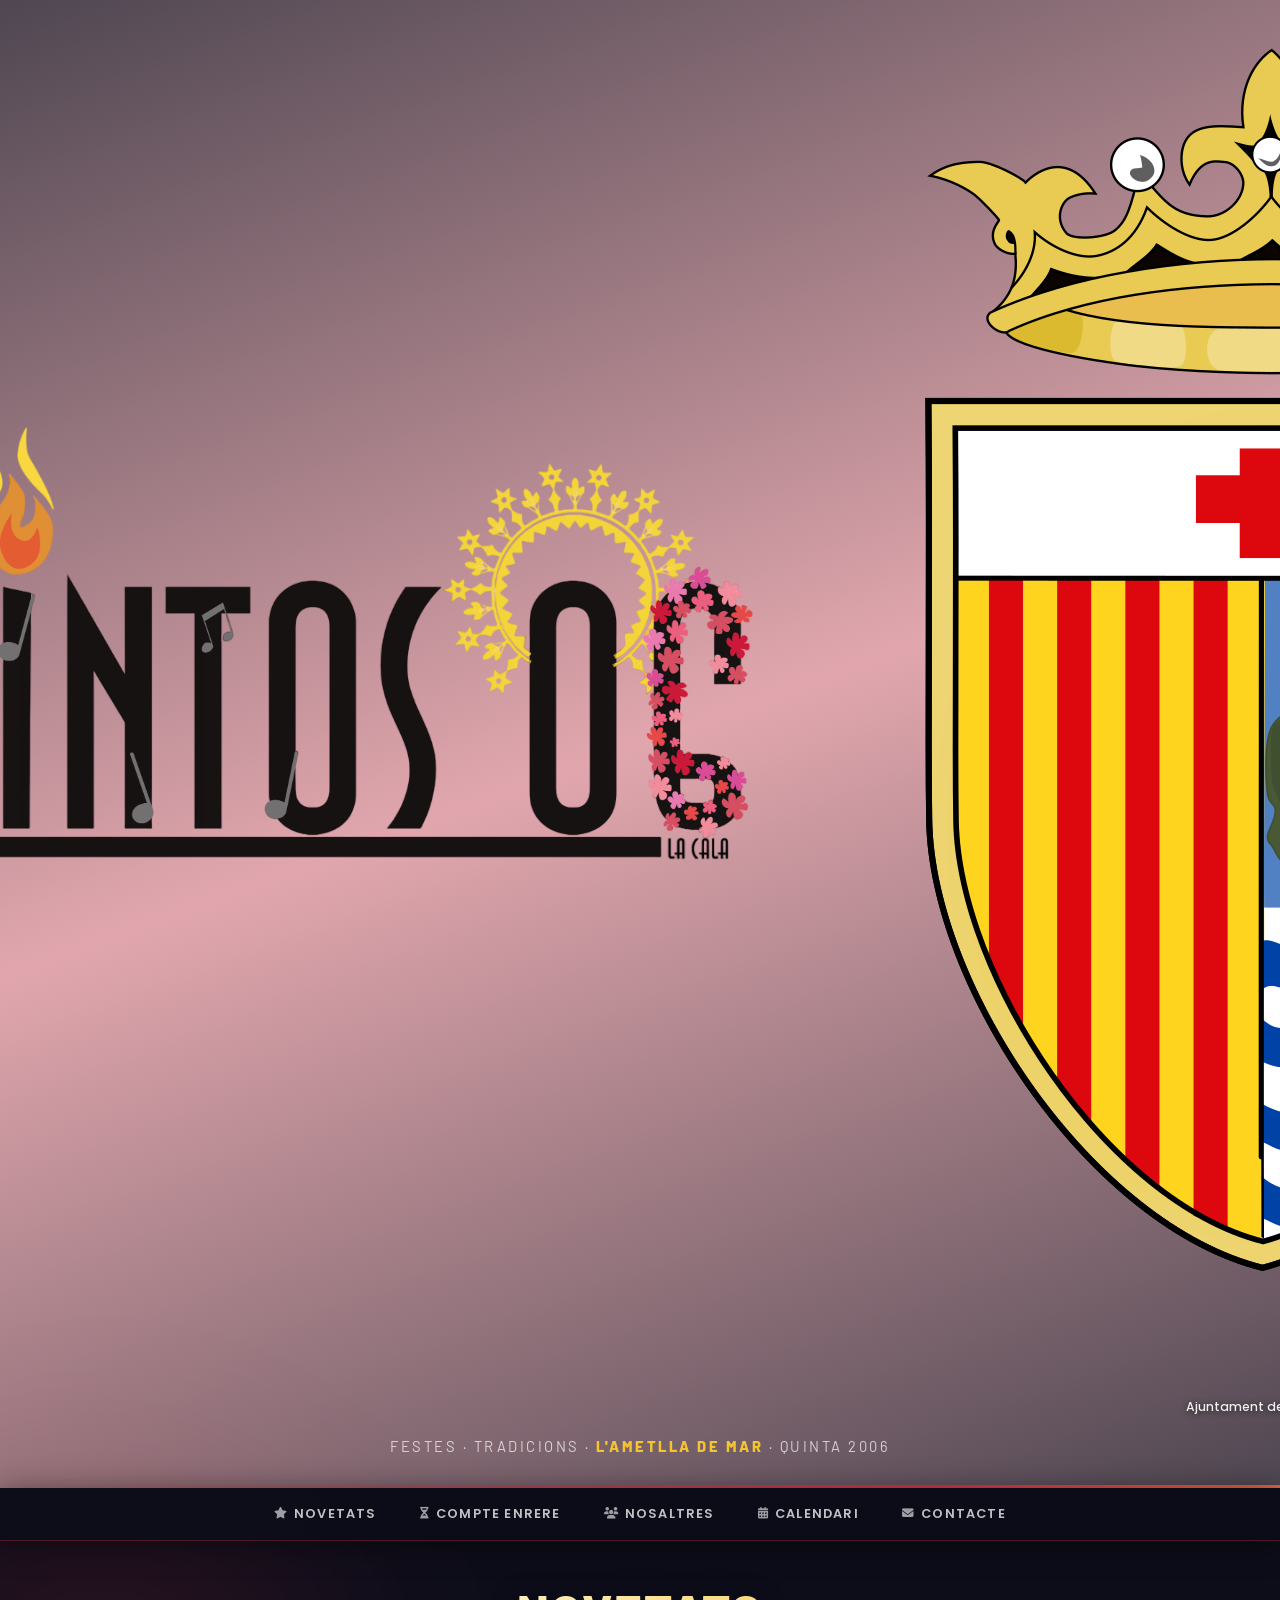
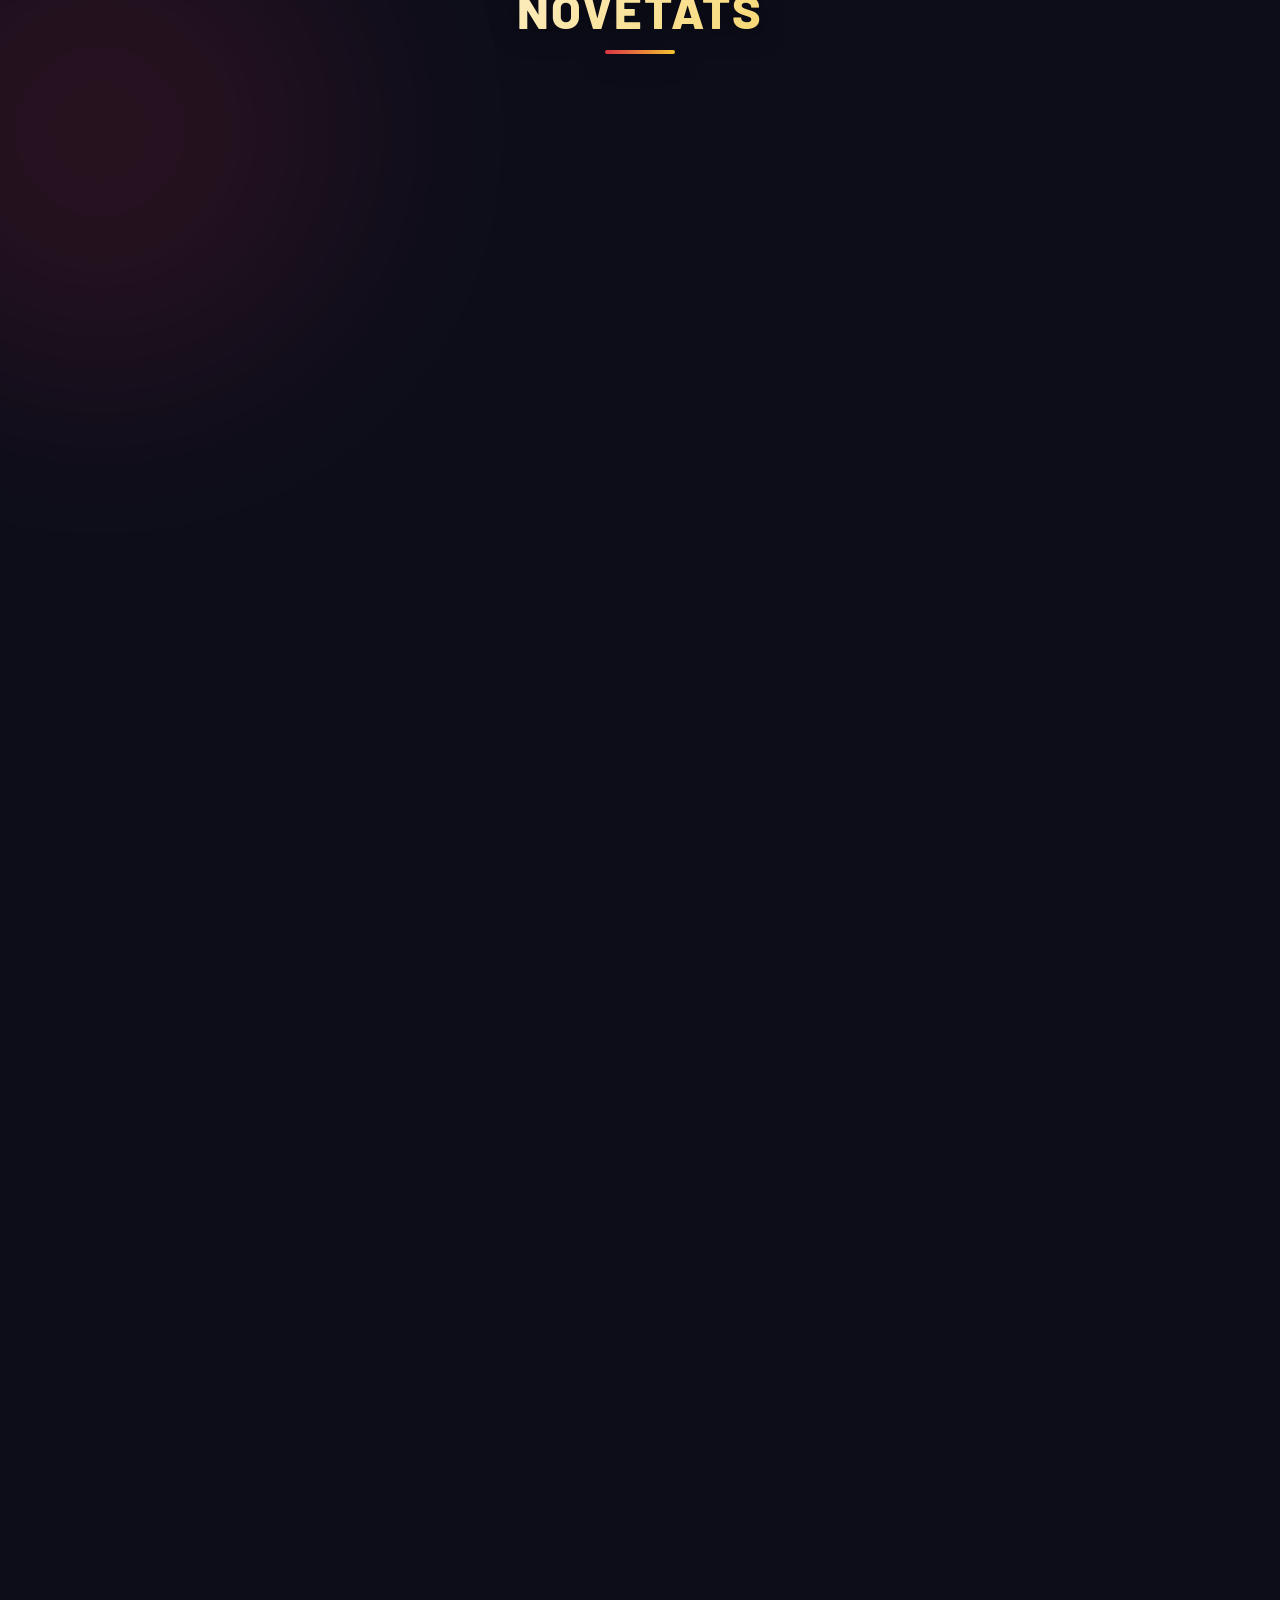
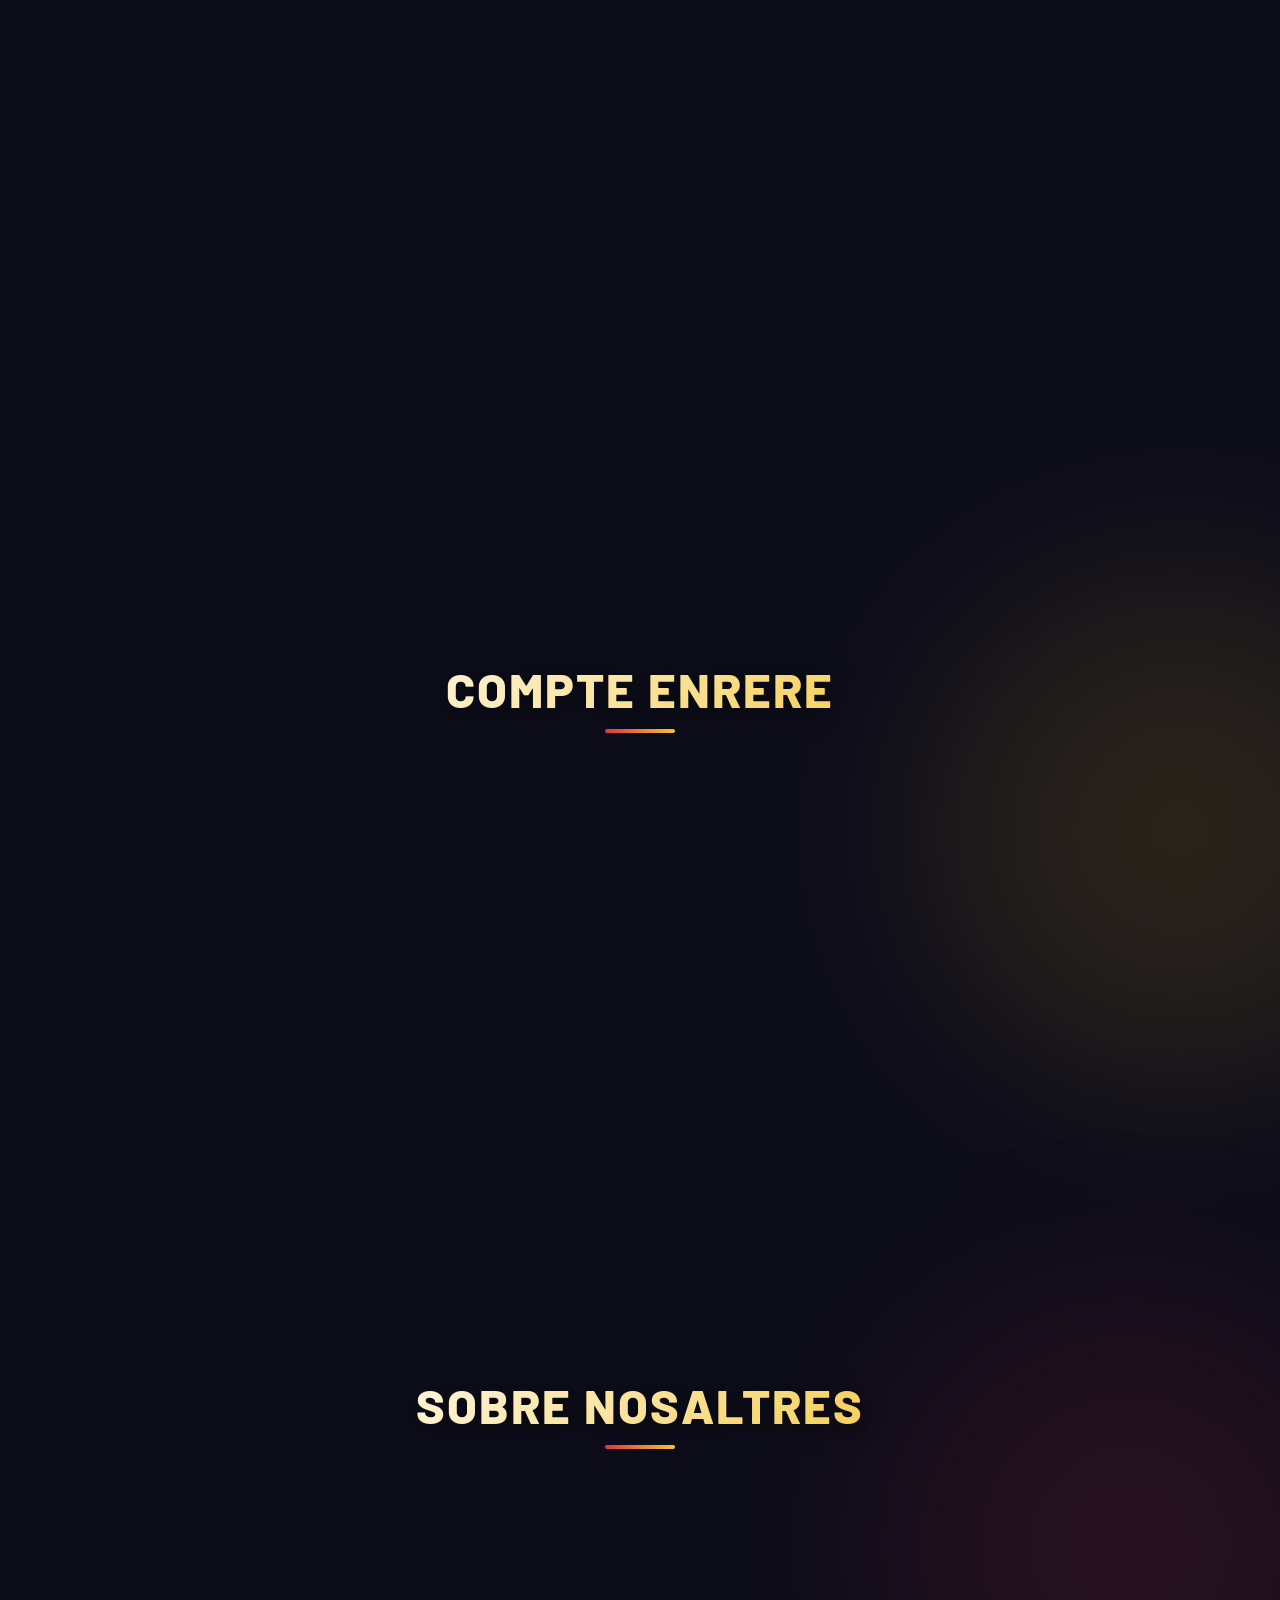
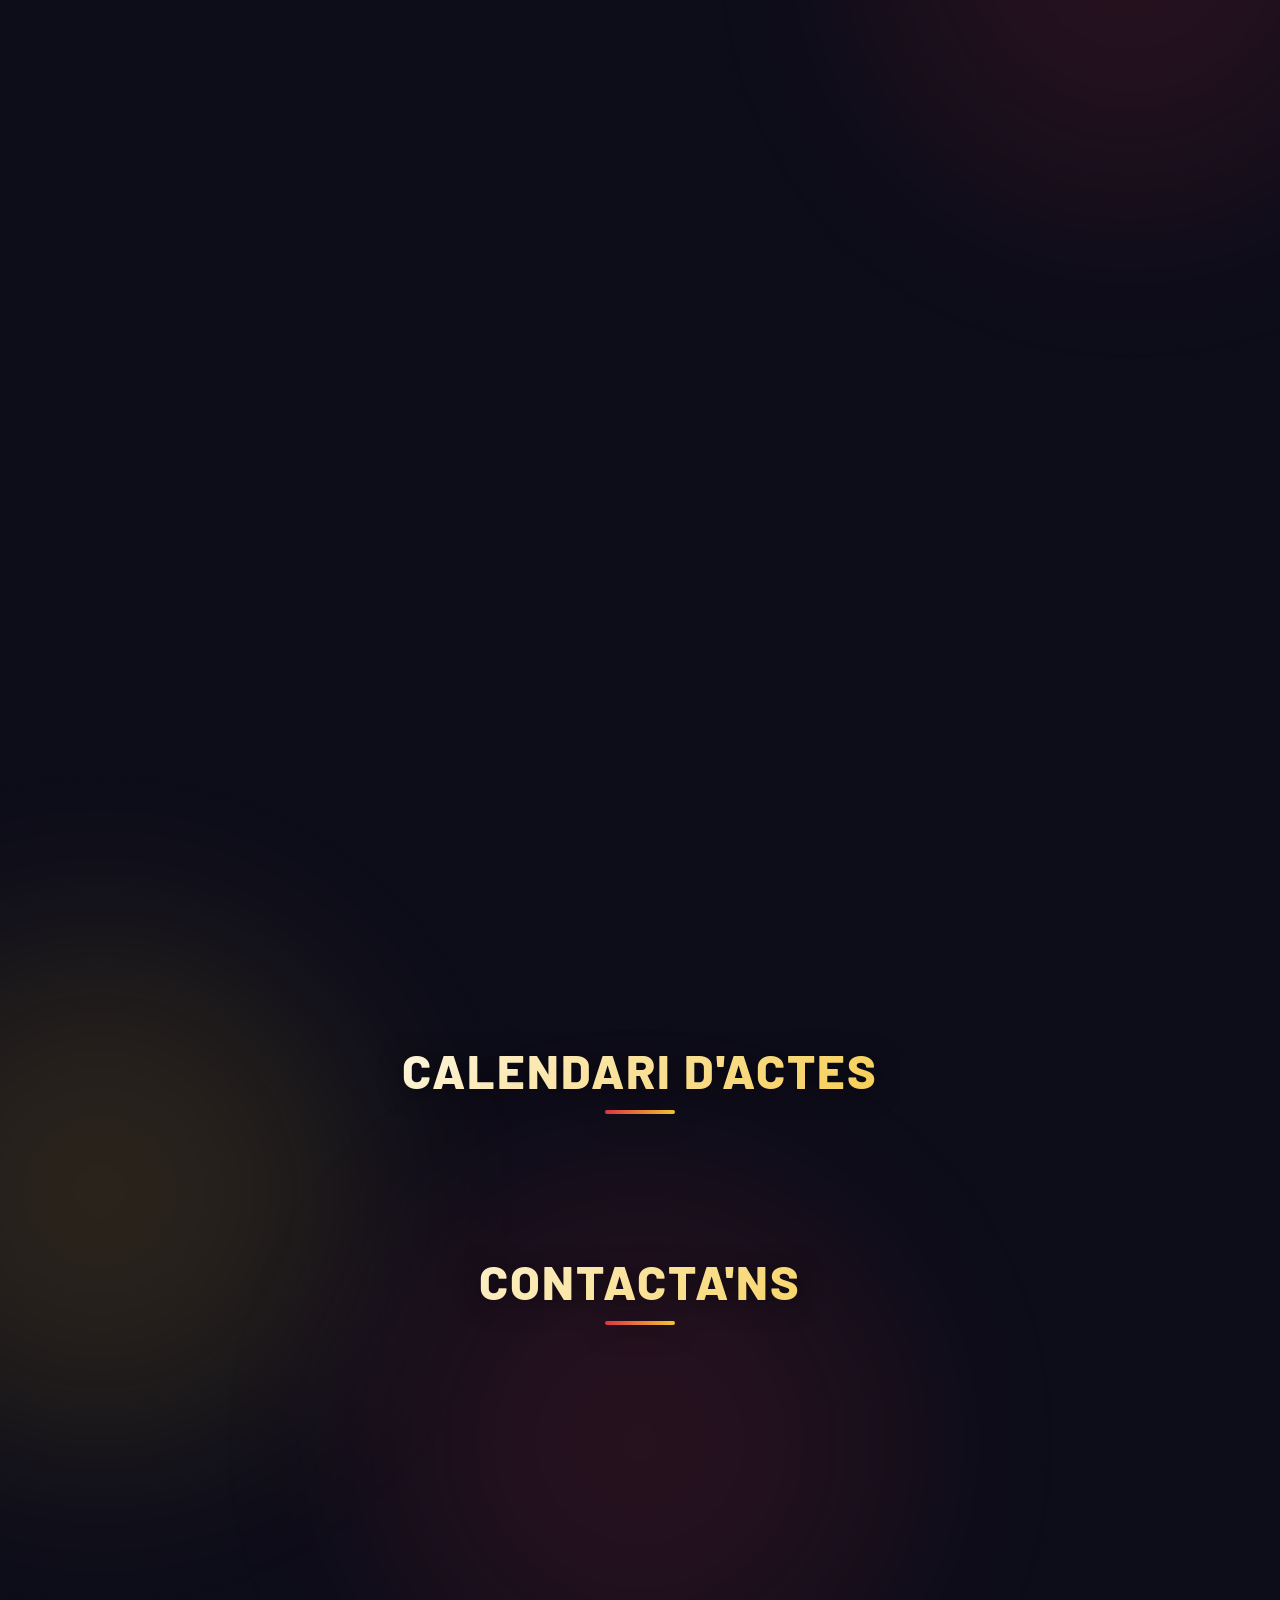
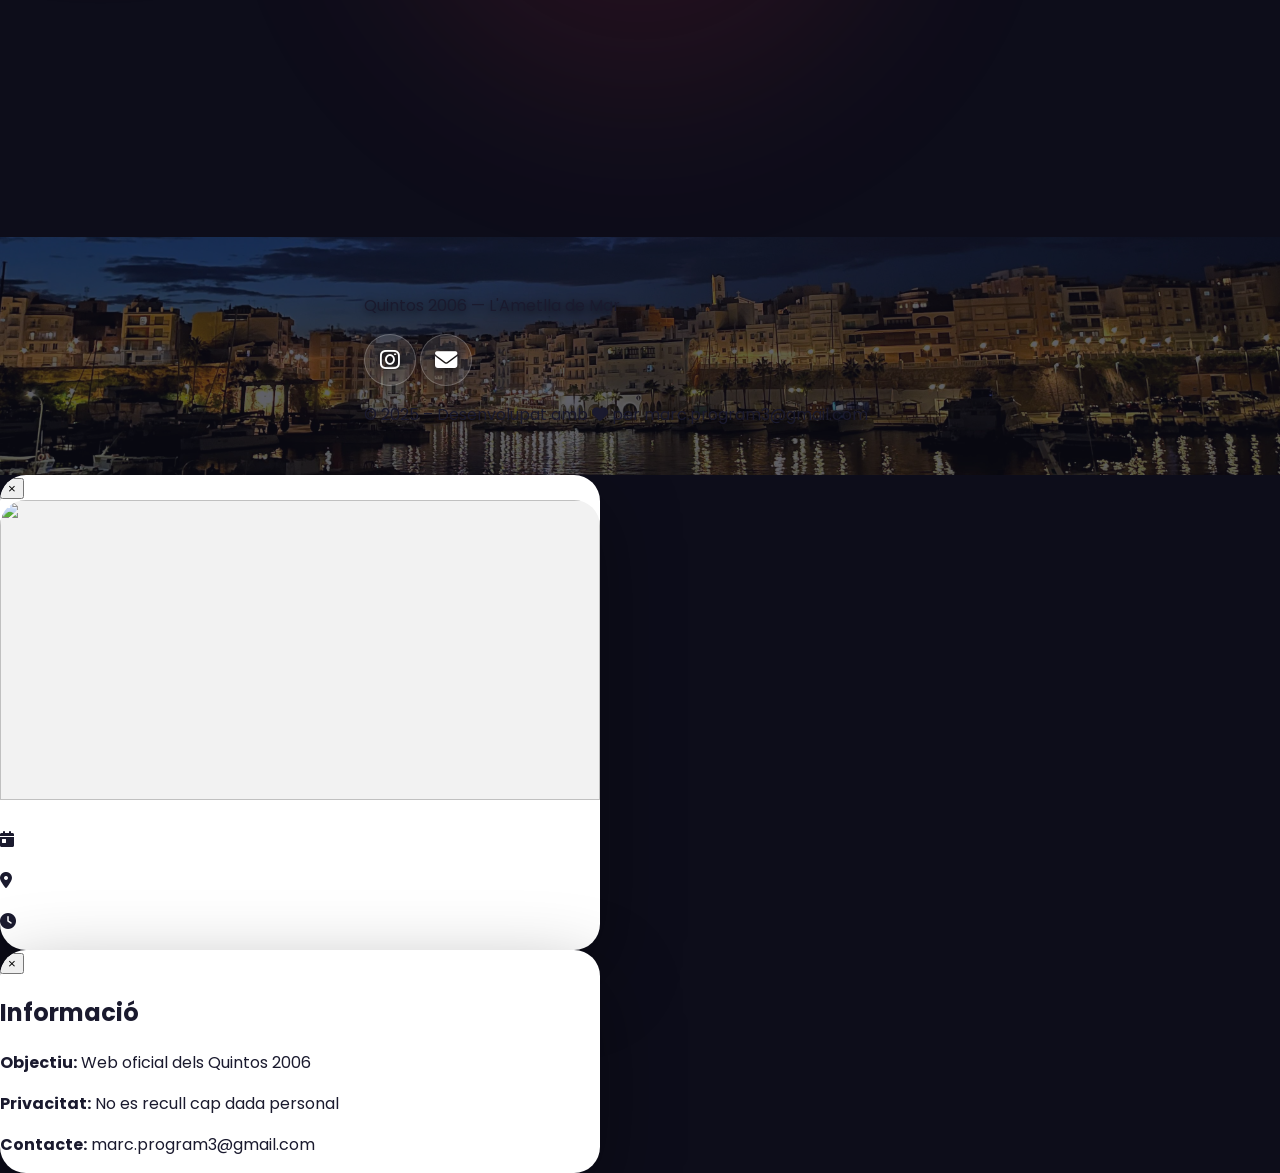
==== index.html @ 5c63d96d "Add files via upload" ====
<!DOCTYPE html>
<html lang="ca">
<head>
  <meta charset="UTF-8">
  <meta name="viewport" content="width=device-width, initial-scale=1.0">
  <title>Quintos 2006 - L'Ametlla de Mar</title>
  <link rel="manifest" href="manifest.json">

  <script src="https://cdn.tailwindcss.com"></script>
  <link href="https://cdn.jsdelivr.net/npm/fullcalendar@5.11.3/main.min.css" rel="stylesheet">
  <script src="https://cdn.jsdelivr.net/npm/fullcalendar@5.11.3/main.min.js"></script>
  <script src="https://cdn.jsdelivr.net/npm/fullcalendar@5.11.3/locales/ca.js"></script>
  <link href="https://fonts.googleapis.com/css2?family=Poppins:wght@400;600;700&family=Montserrat:wght@700&family=Barlow:wght@800&display=swap" rel="stylesheet">
  <link rel="stylesheet" href="https://cdnjs.cloudflare.com/ajax/libs/font-awesome/6.4.0/css/all.min.css">
  <link rel="stylesheet" href="css/style.css">
</head>
<body class="min-h-screen">

  <!-- ═══════════════════════════════ HEADER ═══════════════════════════════ -->
  <header class="py-2">
    <div class="container mx-auto px-4">

      <div class="header-row">
        <!-- Info -->
        <div class="info-icon cursor-pointer"
             onclick="document.getElementById('infoModal').classList.remove('hidden')">
          <i class="fas fa-circle-info text-lg"></i>
        </div>

        <!-- Logo -->
        <img src="img/logo-quintos-2006.png" alt="Logo" class="header-logo fade-in">

        <!-- Escut -->
        <div class="header-escut">
          <a href="https://www.ametllamar.cat/ajuntament/inici/" target="_blank">
            <img src="img/escut-ametlla.png" alt="Escut" class="hover:scale-105 transition-transform">
          </a>
          <p class="escut-text">Ajuntament de l'Ametlla de Mar</p>
        </div>
      </div>

      <!-- Subtítol -->
      <p class="header-tagline">
        Festes · Tradicions · <span>L'Ametlla de Mar</span> · Quinta 2006
      </p>

    </div>
  </header>

  <!-- ═══════════════════════════════ NAVEGACIÓ ═══════════════════════════ -->
  <nav class="main-nav">
    <div class="nav-inner">
      <a href="#novetats"        class="nav-link"><i class="fas fa-star"></i>Novetats</a>
      <a href="#compte-enrere"   class="nav-link"><i class="fas fa-hourglass-half"></i>Compte enrere</a>
      <a href="#sobre-nosaltres" class="nav-link"><i class="fas fa-users"></i>Nosaltres</a>
      <a href="#calendari"       class="nav-link"><i class="fas fa-calendar-alt"></i>Calendari</a>
      <a href="#contacte"        class="nav-link"><i class="fas fa-envelope"></i>Contacte</a>
    </div>
  </nav>

  <!-- ═══════════════════════════════ MAIN ════════════════════════════════ -->
  <main class="bg-cover bg-center bg-fixed" style="background-image:url('img/fons-web.jpg')">

    <!-- ── NOVETATS ── -->
    <section id="novetats" class="py-16">
      <div class="container mx-auto px-6">
        <h2 class="section-title">Novetats</h2>
        <div class="glass-effect reveal max-w-4xl mx-auto p-8">
          <div class="text-center">
            <img src="img/cartell-carnaval.jpg" alt="Carnaval 2026"
                 class="w-full max-w-md mx-auto rounded-xl shadow-lg">
            <h3 class="text-3xl font-bold text-gray-800 mt-7 mb-3">Carnaval 2026</h3>
            <div class="flex flex-wrap justify-center gap-x-6 gap-y-2 mb-6 text-gray-600 text-base">
              <span><i class="fas fa-calendar-alt mr-1 text-red-500"></i>20 de febrer</span>
              <span><i class="fas fa-clock mr-1 text-purple-500"></i>23:00 – 04:00 h</span>
              <span><i class="fas fa-map-marker-alt mr-1 text-blue-500"></i>Sala SCER</span>
            </div>
            <p class="text-gray-700 text-base mb-7 max-w-lg mx-auto leading-relaxed">
              Una nit plena de música, bon ambient i molta festa! Els Quintos 2006 us convidem a la primera festa de carnaval. 🎉
            </p>
            <a href="https://www.instagram.com/quintos2006_" target="_blank" class="btn-primary">
              <i class="fab fa-instagram mr-2"></i>Més informació
            </a>
          </div>
        </div>
      </div>
    </section>

    <!-- ── COMPTE ENRERE ── -->
    <section id="compte-enrere" class="py-16">
      <div class="container mx-auto px-6">
        <h2 class="section-title">Compte Enrere</h2>
        <div class="glass-effect reveal max-w-4xl mx-auto p-10 text-center">
          <p id="event-name" class="text-2xl font-bold text-gray-800 mb-1">—</p>
          <p id="event-date" class="text-base text-gray-500 mb-9 tracking-wide"></p>
          <div class="grid grid-cols-4 gap-4 max-w-sm mx-auto">
            <div class="countdown-box"><span id="days"    class="countdown-number">0</span><div class="countdown-label">dies</div></div>
            <div class="countdown-box"><span id="hours"   class="countdown-number">0</span><div class="countdown-label">hores</div></div>
            <div class="countdown-box"><span id="minutes" class="countdown-number">0</span><div class="countdown-label">minuts</div></div>
            <div class="countdown-box"><span id="seconds" class="countdown-number">0</span><div class="countdown-label">segons</div></div>
          </div>
        </div>
      </div>
    </section>

    <!-- ── SOBRE NOSALTRES ── -->
    <section id="sobre-nosaltres" class="py-16">
      <div class="container mx-auto px-6">
        <h2 class="section-title">Sobre Nosaltres</h2>
        <div class="glass-effect reveal max-w-4xl mx-auto p-8 text-center">
          <p class="text-lg text-gray-800 leading-relaxed mb-8 max-w-2xl mx-auto">
            Som els <strong>Quintos 2006</strong> de l'Ametlla de Mar, un grup unit per la tradició
            i l'alegria de compartir moments únics. Organitzem esdeveniments que omplen de vida
            el nostre poble. <strong>Vine i forma part de la nostra història!</strong>
          </p>
          <img src="img/foto-quinta2006.JPG" alt="Foto dels Quintos 2006"
               class="w-full max-w-2xl mx-auto rounded-xl shadow-2xl">
        </div>
      </div>
    </section>

    <!-- ── CALENDARI ── -->
    <section id="calendari" class="py-16">
      <div class="container mx-auto px-6">
        <h2 class="section-title">Calendari d'Actes</h2>
        <div class="glass-effect reveal max-w-5xl mx-auto p-6">
          <div id="calendar"></div>
        </div>
      </div>
    </section>

    <!-- ── CONTACTE ── -->
    <section id="contacte" class="py-16">
      <div class="container mx-auto px-6">
        <h2 class="section-title">Contacta'ns</h2>
        <div class="glass-effect reveal max-w-3xl mx-auto p-8 text-center">
          <p class="text-lg text-gray-700 mb-8">
            Segueix-nos i escriu-nos, som a un clic!
          </p>
          <div class="grid grid-cols-1 md:grid-cols-2 gap-5 max-w-xl mx-auto">
            <a href="https://www.instagram.com/quintos2006_" target="_blank" class="contact-card">
              <div class="contact-icon ig"><i class="fab fa-instagram"></i></div>
              <span class="contact-label">Instagram</span>
              <span class="contact-sub">@quintos2006_</span>
            </a>
            <a href="https://www.instagram.com/direct/t/quintos2006_" target="_blank" class="contact-card">
              <div class="contact-icon ig"><i class="fas fa-paper-plane"></i></div>
              <span class="contact-label">Missatge Directe</span>
              <span class="contact-sub">Escriu-nos a l'Instagram</span>
            </a>
          </div>
        </div>
      </div>
    </section>

  </main>

  <!-- ═══════════════════════════════ FOOTER ═══════════════════════════════ -->
  <footer class="py-10">
    <div class="footer-content text-center text-white">
      <p class="text-xl font-semibold mb-5 tracking-wide">Quintos 2006 &mdash; L'Ametlla de Mar</p>
      <div class="footer-social flex justify-center space-x-4 mb-6">
        <a href="https://www.instagram.com/quintos2006_" target="_blank" title="Instagram">
          <i class="fab fa-instagram"></i>
        </a>
        <a href="mailto:marc.program3@gmail.com" title="Correu electrònic">
          <i class="fas fa-envelope"></i>
        </a>
      </div>
      <p class="text-sm opacity-70">
        © 2025 – Desenvolupat amb <i class="fas fa-heart text-red-400"></i> per marc.program3@gmail.com
      </p>
    </div>
  </footer>

  <!-- Botó scroll to top -->
  <button id="scrollTopBtn" title="Torna a dalt"
          onclick="window.scrollTo({top:0,behavior:'smooth'})">
    <i class="fas fa-chevron-up"></i>
  </button>

  <!-- ═══════════════════════════════ MODAL EVENTS ════════════════════════ -->
  <div id="eventModal"
       class="fixed inset-0 bg-black/90 flex items-center justify-center z-50 hidden overflow-y-auto">
    <div class="modal-content relative bg-white max-w-lg w-full mx-4 my-8">
      <button class="absolute top-3 right-4 text-4xl text-white bg-black/50 rounded-full w-10 h-10
                     leading-none z-20 hover:bg-black/70 transition-colors"
              onclick="document.getElementById('eventModal').classList.add('hidden')">&times;</button>
      <img id="eventImage" class="modal-image w-full" src="" alt="">
      <div class="p-6 md:p-8">
        <h2 id="eventTitle" class="text-2xl md:text-3xl font-bold mb-4 text-center"></h2>
        <div class="space-y-3 text-center">
          <p class="text-base"><i class="fas fa-calendar-day text-red-500 mr-2"></i><span id="eventDate"     class="font-semibold"></span></p>
          <p class="text-base"><i class="fas fa-map-marker-alt text-blue-500 mr-2"></i><span id="eventLocation" class="font-semibold"></span></p>
          <p class="text-base"><i class="fas fa-clock text-purple-500 mr-2"></i><span id="eventTime"     class="font-semibold"></span></p>
        </div>
        <p id="eventDescription"
           class="text-gray-700 mt-6 text-center text-base leading-relaxed whitespace-pre-line"></p>
      </div>
    </div>
  </div>

  <!-- ═══════════════════════════════ MODAL INFO ══════════════════════════ -->
  <div id="infoModal"
       class="fixed inset-0 bg-black/90 flex items-center justify-center z-50 hidden">
    <div class="modal-content p-8 w-full max-w-md mx-4 relative">
      <button class="absolute top-4 right-5 text-2xl text-gray-400 hover:text-gray-700 transition-colors"
              onclick="document.getElementById('infoModal').classList.add('hidden')">&times;</button>
      <h2 class="text-2xl font-bold mb-6 text-center">Informació</h2>
      <div class="space-y-3 text-gray-700">
        <p><strong>Objectiu:</strong> Web oficial dels Quintos 2006</p>
        <p><strong>Privacitat:</strong> No es recull cap dada personal</p>
        <p><strong>Contacte:</strong> marc.program3@gmail.com</p>
      </div>
    </div>
  </div>

  <!-- ═══════════════════════════════ JAVASCRIPT ══════════════════════════ -->
  <script>
    /* ── Dades dels events ── */
    const events = [
      { title:'Castanyada',  start:'2025-10-25', image:'img/cartell-castanyada.jpg',  location:'Plaça Nova i voltants',          time:'17:30 - 20:30',             description:'Castanyada tradicional' },
      { title:'Castanyada',  start:'2025-10-26', image:'img/cartell-castanyada.jpg',  location:'Plaça Nova i voltants',          time:'17:30 - 20:30',             description:'Castanyada tradicional' },
      { title:'Castanyada',  start:'2025-10-31', image:'img/cartell-castanyada.jpg',  location:'Plaça Nova i voltants',          time:'17:30 - 20:30',             description:'Castanyada tradicional' },
      { title:'Castanyada',  start:'2025-11-01', image:'img/cartell-castanyada.jpg',  location:'Plaça Nova i voltants',          time:'17:30 - 20:30',             description:'Castanyada tradicional' },
      { title:'Presentació Hereus, Pubilles i Quintos', start:'2025-11-15', image:'img/cartell-presentacio.jpg', location:'Poliesportiu Municipal', time:'18:00', description:'Presentació oficial' },
      { title:'Fira de Nadal', start:'2025-12-06', image:'img/cartell-firanadal.jpg', location:'Parc Bon Repòs', time:"11:00–14:00 i 17:00–20:00 h", description:"Fira de Nadal Quintos 2006 – Tallers pels més petits, sorteig d'una cistella i ambient nadalenc!" },
      { title:'Fira de Nadal', start:'2025-12-07', image:'img/cartell-firanadal.jpg', location:'Parc Bon Repòs', time:"11:00–14:00 i 17:00–20:00 h", description:"Fira de Nadal Quintos 2006 – Tallers pels més petits, sorteig d'una cistella i ambient nadalenc!" },
      { title:'Fira de Nadal', start:'2025-12-08', image:'img/cartell-firanadal.jpg', location:'Parc Bon Repòs', time:"11:00–14:00 i 17:00–20:00 h", description:"Fira de Nadal Quintos 2006 – Tallers pels més petits, sorteig d'una cistella i ambient nadalenc!" },
      { title:'Correbars 2026', start:'2026-01-24', image:'img/cartell-correbars.jpg', location:"Ajuntament de l'Ametlla de Mar", time:'17:00 h',
        description:"Aquest correbars no és només festa.\nÉs un homenatge a les nostres arrels i un gest de suport als pescadors, que avui pateixen dures mesures que posen en risc la seva feina i el futur del nostre poble. Defensar la pesca és defensar La Cala." },
      { title:'Candelera', start:'2026-02-02', image:'img/cartell-candelera.jpg', location:'Església', time:'19:00 h',
        description:'Solemne Processó en honor a la nostra patrona Mare de Déu de la Candelera. Portaran la imatge els Quintos i Quintes del 2006.' },
      { title:'Carnaval 2026', start:'2026-02-20', image:'img/cartell-carnaval.jpg', location:'Sala SCER', time:'23:00 – 04:00 h',
        description:'Primera festa de carnaval. Una nit plena de música, bon ambient i molta festa!' }
    ];

    /* ── Compte enrere amb animació flip ── */
    function setFlip(id, value) {
      const el = document.getElementById(id);
      const str = String(value);
      if (el.textContent !== str) {
        el.textContent = str;
        el.classList.remove('flip');
        void el.offsetWidth;          // reflow per reiniciar l'animació
        el.classList.add('flip');
      }
    }

    function updateCountdown() {
      const target = new Date('2026-02-02T19:00:00').getTime();
      const now    = new Date().getTime();
      const diff   = target - now;

      if (diff <= 0) {
        document.getElementById('event-name').textContent = 'Candelera en curs!';
        document.getElementById('event-date').textContent = 'Ja està aquí!';
        ['days','hours','minutes','seconds'].forEach(id => setFlip(id, '0'));
        return;
      }

      document.getElementById('event-name').textContent = 'Processó de la Candelera';
      document.getElementById('event-date').textContent = '2 de febrer · 19:00 h';
      setFlip('days',    Math.floor(diff / 86400000));
      setFlip('hours',   Math.floor((diff % 86400000) / 3600000));
      setFlip('minutes', Math.floor((diff % 3600000)  / 60000));
      setFlip('seconds', Math.floor((diff % 60000)    / 1000));
    }

    document.addEventListener('DOMContentLoaded', () => {

      /* ── Compte enrere ── */
      updateCountdown();
      setInterval(updateCountdown, 1000);

      /* ── FullCalendar ── */
      const calendarEl = document.getElementById('calendar');
      if (calendarEl) {
        const cal = new FullCalendar.Calendar(calendarEl, {
          initialView: 'dayGridMonth',
          initialDate: '2026-01-01',
          locale: 'ca',
          headerToolbar: { left:'prev,next today', center:'title', right:'dayGridMonth' },
          events,
          eventClick(info) {
            document.getElementById('eventTitle').textContent       = info.event.title;
            document.getElementById('eventDate').textContent        = info.event.start.toLocaleDateString('ca-ES',{ weekday:'long', day:'numeric', month:'long', year:'numeric' });
            document.getElementById('eventLocation').textContent    = info.event.extendedProps.location    || '';
            document.getElementById('eventTime').textContent        = info.event.extendedProps.time        || '';
            document.getElementById('eventDescription').textContent = info.event.extendedProps.description || '';
            document.getElementById('eventImage').src               = info.event.extendedProps.image;
            document.getElementById('eventModal').classList.remove('hidden');
          },
          eventContent(info) {
            return { html:`<div style="display:flex;align-items:center;gap:6px;padding:2px 6px 2px 0;overflow:hidden;max-width:100%;width:100%;">
              <img src="${info.event.extendedProps.image}"
                   style="width:22px;height:22px;border-radius:4px;object-fit:cover;flex-shrink:0;">
              <span style="font-size:0.71rem;font-weight:600;color:#222;white-space:nowrap;
                           overflow:hidden;text-overflow:ellipsis;line-height:1.3;">
                ${info.event.title}
              </span>
            </div>` };
          }
        });
        cal.render();
      }

      /* ── Modal info primera vegada ── */
      if (!sessionStorage.getItem('infoShown')) {
        document.getElementById('infoModal').classList.remove('hidden');
        sessionStorage.setItem('infoShown', 'true');
      }

      /* ── Animacions reveal en scroll ── */
      const observer = new IntersectionObserver(entries => {
        entries.forEach(e => {
          if (e.isIntersecting) {
            e.target.classList.add('visible');
            observer.unobserve(e.target);
          }
        });
      }, { threshold: 0.10 });
      document.querySelectorAll('.reveal').forEach(el => observer.observe(el));

      /* ── Botó scroll to top ── */
      const btn = document.getElementById('scrollTopBtn');
      window.addEventListener('scroll', () => btn.classList.toggle('visible', window.scrollY > 400));

      /* ── Nav link actiu per secció ── */
      const navObserver = new IntersectionObserver(entries => {
        entries.forEach(e => {
          if (e.isIntersecting) {
            document.querySelectorAll('.nav-link').forEach(l => l.classList.remove('active'));
            const a = document.querySelector(`.nav-link[href="#${e.target.id}"]`);
            if (a) a.classList.add('active');
          }
        });
      }, { rootMargin: '-40% 0px -55% 0px' });
      document.querySelectorAll('section[id]').forEach(s => navObserver.observe(s));
    });

    /* ── Tancar modals clicant fora ── */
    window.addEventListener('click', e => {
      if (e.target.classList.contains('fixed')) e.target.classList.add('hidden');
    });
  </script>
</body>
</html>
---- css/style.css ----
/* =============================================
   QUINTOS 2006 — ESTIL 2026  ✦  v2
   ============================================= */

:root {
  --primary:       #dc3545;
  --primary-dark:  #a71e2a;
  --primary-light: #ff6b78;
  --gold:          #f4c430;
  --gold-dark:     #d4a017;
  --dark:          #0d0d1a;
  --dark-2:        #1a1a2e;
  --glass-bg:      rgba(255, 255, 255, 0.94);
  --glass-border:  rgba(255, 255, 255, 0.50);
  --shadow-sm:     0 4px 16px rgba(0,0,0,0.14);
  --shadow-md:     0 10px 36px rgba(0,0,0,0.20);
  --shadow-lg:     0 22px 65px rgba(0,0,0,0.30);
  --radius:        22px;
  --ease:          cubic-bezier(0.25, 0.8, 0.25, 1);
}

*, *::before, *::after { box-sizing: border-box; }
html { scroll-behavior: smooth; }

body {
  font-family: 'Poppins', sans-serif;
  background: var(--dark);
  margin: 0;
  overflow-x: hidden;
  color: var(--dark-2);
}

/* Scrollbar personalitzada */
::-webkit-scrollbar { width: 8px; }
::-webkit-scrollbar-track { background: var(--dark); }
::-webkit-scrollbar-thumb {
  background: linear-gradient(180deg, var(--primary), var(--gold-dark));
  border-radius: 8px;
}
::-webkit-scrollbar-thumb:hover { background: var(--primary-dark); }

/* =============================================
   HEADER
   ============================================= */
header {
  position: relative;
  background-image: url('../img/poble-ametlla.jpg');
  background-size: cover;
  background-position: center 60%;
  overflow: hidden;
  padding: 0;
}

header::before {
  content: '';
  position: absolute;
  inset: 0;
  background: linear-gradient(
    160deg,
    rgba(13,13,26,0.72) 0%,
    rgba(167,30,42,0.28) 50%,
    rgba(13,13,26,0.72) 100%
  );
  z-index: 1;
}

/* Línia animada inferior */
header::after {
  content: '';
  position: absolute;
  bottom: 0; left: 0; right: 0;
  height: 3px;
  background: linear-gradient(90deg, transparent, var(--primary), var(--gold), var(--primary), transparent);
  background-size: 300% 100%;
  animation: shimmerLine 4s linear infinite;
  z-index: 2;
}

@keyframes shimmerLine {
  0%   { background-position: 200% 0; }
  100% { background-position: -200% 0; }
}

header .container {
  position: relative;
  z-index: 2;
  padding: 1.4rem 1rem 1.2rem;
  display: flex;
  flex-direction: column;
  align-items: center;
  gap: 0;
}

header .header-row {
  width: 100%;
  display: flex;
  align-items: center;
  justify-content: center;
  position: relative;
}

/* Subtítol del header */
.header-tagline {
  font-family: 'Barlow', sans-serif;
  font-size: 0.92rem;
  letter-spacing: 2.5px;
  text-transform: uppercase;
  color: rgba(255,255,255,0.72);
  text-align: center;
  margin-top: 0.5rem;
  animation: fadeInUp 1.2s ease-out 0.4s both;
}

.header-tagline span {
  color: var(--gold);
  font-weight: 800;
}

@keyframes fadeInUp {
  0%   { opacity: 0; transform: translateY(12px); }
  100% { opacity: 1; transform: translateY(0); }
}

/* =============================================
   NAVEGACIÓ STICKY
   ============================================= */
nav.main-nav {
  position: sticky;
  top: 0;
  z-index: 200;
  background: rgba(13, 13, 26, 0.90);
  backdrop-filter: blur(24px);
  -webkit-backdrop-filter: blur(24px);
  border-bottom: 1px solid rgba(220, 53, 69, 0.30);
  box-shadow: 0 4px 32px rgba(0,0,0,0.45);
}

.nav-inner {
  max-width: 1100px;
  margin: 0 auto;
  padding: 0.6rem 1.5rem;
  display: flex;
  justify-content: center;
  flex-wrap: wrap;
  gap: 0.25rem 0.8rem;
  align-items: center;
}

.nav-link {
  color: rgba(255,255,255,0.75);
  font-size: 0.80rem;
  font-weight: 600;
  text-decoration: none;
  text-transform: uppercase;
  letter-spacing: 1.2px;
  padding: 0.38rem 0.9rem;
  border-radius: 50px;
  transition: all 0.28s var(--ease);
  border: 1px solid transparent;
  display: flex;
  align-items: center;
  gap: 0.35rem;
}

.nav-link i { font-size: 0.72rem; opacity: 0.8; }

.nav-link:hover {
  color: white;
  background: rgba(220, 53, 69, 0.20);
  border-color: rgba(220, 53, 69, 0.45);
}

.nav-link.active {
  color: white;
  background: rgba(220, 53, 69, 0.28);
  border-color: rgba(220, 53, 69, 0.55);
}

/* =============================================
   MAIN
   ============================================= */
main {
  background-image: url('../img/fons-web.jpg');
  background-size: cover;
  background-position: center;
  background-attachment: fixed;
  min-height: 100vh;
  position: relative;
}

main::before {
  content: '';
  position: absolute;
  inset: 0;
  background: linear-gradient(
    180deg,
    rgba(13,13,26,0.50) 0%,
    rgba(13,13,26,0.15) 35%,
    rgba(13,13,26,0.15) 70%,
    rgba(13,13,26,0.50) 100%
  );
  pointer-events: none;
  z-index: 0;
}

main > section {
  position: relative;
  z-index: 1;
}

/* Orbes decoratives per a cada secció */
section::before {
  content: '';
  position: absolute;
  width: 500px;
  height: 500px;
  border-radius: 50%;
  filter: blur(100px);
  opacity: 0.12;
  pointer-events: none;
  z-index: 0;
}

#novetats::before        { background: var(--primary);  top: -100px; left: -150px; }
#compte-enrere::before   { background: var(--gold);     top: -80px;  right: -150px; }
#sobre-nosaltres::before { background: var(--primary);  top: -80px;  right: -100px; }
#calendari::before       { background: var(--gold);     top: -100px; left: -150px; }
#contacte::before        { background: var(--primary);  top: -60px;  left: 50%; transform: translateX(-50%); }

/* =============================================
   GLASS CARDS — amb accent animat
   ============================================= */
.glass-effect {
  position: relative;
  overflow: hidden;
  background: var(--glass-bg);
  backdrop-filter: blur(20px);
  -webkit-backdrop-filter: blur(20px);
  border: 1px solid var(--glass-border);
  box-shadow: var(--shadow-md), inset 0 1px 0 rgba(255,255,255,0.7);
  border-radius: var(--radius);
  transition: transform 0.38s var(--ease), box-shadow 0.38s var(--ease);
}

/* Barra de degradat animada a la part superior */
.glass-effect::before {
  content: '';
  position: absolute;
  top: 0; left: 0; right: 0;
  height: 3px;
  background: linear-gradient(90deg, var(--primary), var(--gold), var(--primary-light), var(--gold), var(--primary));
  background-size: 300% 100%;
  animation: shimmerBar 4s linear infinite;
  border-radius: var(--radius) var(--radius) 0 0;
  z-index: 1;
}

@keyframes shimmerBar {
  0%   { background-position: 200% 0; }
  100% { background-position: -200% 0; }
}

.glass-effect:hover {
  box-shadow: var(--shadow-lg), inset 0 1px 0 rgba(255,255,255,0.8);
  transform: translateY(-4px);
}

/* =============================================
   TÍTOLS DE SECCIONS — text degradat
   ============================================= */
.section-title {
  font-family: 'Barlow', sans-serif;
  font-weight: 800;
  font-size: 3rem;
  background: linear-gradient(135deg, #ffffff 20%, var(--gold) 80%);
  -webkit-background-clip: text;
  -webkit-text-fill-color: transparent;
  background-clip: text;
  filter: drop-shadow(0 3px 12px rgba(0,0,0,0.55));
  letter-spacing: 2px;
  text-transform: uppercase;
  margin-bottom: 3rem;
  text-align: center;
  display: block;
  position: relative;
}

.section-title::after {
  content: '';
  display: block;
  margin: 0.7rem auto 0;
  width: 70px;
  height: 4px;
  background: linear-gradient(90deg, var(--primary), var(--gold));
  border-radius: 4px;
}

/* =============================================
   BOTONS
   ============================================= */
.btn-primary {
  display: inline-flex;
  align-items: center;
  justify-content: center;
  background: linear-gradient(135deg, var(--primary) 0%, var(--primary-dark) 100%);
  color: #fff;
  padding: 14px 36px;
  border-radius: 50px;
  font-weight: 700;
  font-size: 1rem;
  text-decoration: none;
  transition: all 0.32s var(--ease);
  box-shadow: 0 6px 22px rgba(220,53,69,0.45);
  position: relative;
  overflow: hidden;
  letter-spacing: 0.4px;
  border: none;
  cursor: pointer;
}

.btn-primary::after {
  content: '';
  position: absolute;
  top: 0; left: -130%;
  width: 80%;
  height: 100%;
  background: linear-gradient(90deg, transparent, rgba(255,255,255,0.28), transparent);
  transform: skewX(-20deg);
  transition: left 0.6s ease;
}

.btn-primary:hover::after { left: 150%; }
.btn-primary:hover {
  transform: translateY(-3px);
  box-shadow: 0 14px 38px rgba(220,53,69,0.58);
}
.btn-primary:active { transform: translateY(-1px); }

/* =============================================
   TARGETES DE CONTACTE
   ============================================= */
.contact-card {
  display: flex;
  flex-direction: column;
  align-items: center;
  justify-content: center;
  gap: 0.5rem;
  padding: 2rem 1.5rem;
  border-radius: var(--radius);
  background: rgba(255,255,255,0.06);
  border: 1px solid rgba(255,255,255,0.14);
  color: #1a1a2e;
  text-decoration: none;
  font-weight: 600;
  transition: all 0.32s var(--ease);
  cursor: pointer;
}

.contact-card:hover {
  background: rgba(220,53,69,0.08);
  border-color: rgba(220,53,69,0.35);
  transform: translateY(-5px);
  box-shadow: var(--shadow-md);
}

.contact-card .contact-icon {
  width: 68px;
  height: 68px;
  border-radius: 50%;
  display: flex;
  align-items: center;
  justify-content: center;
  font-size: 1.7rem;
  margin-bottom: 0.4rem;
  transition: transform 0.3s var(--ease), box-shadow 0.3s var(--ease);
}

.contact-card:hover .contact-icon {
  transform: scale(1.12) rotate(-5deg);
}

.contact-card .contact-icon.ig {
  background: linear-gradient(135deg, #f09433, #e6683c, #dc2743, #cc2366, #bc1888);
  color: white;
  box-shadow: 0 6px 20px rgba(225,48,108,0.45);
}

.contact-card .contact-icon.mail {
  background: linear-gradient(135deg, #4f46e5, #7c3aed);
  color: white;
  box-shadow: 0 6px 20px rgba(79,70,229,0.45);
}

.contact-card .contact-label { font-size: 1.1rem; font-weight: 700; }
.contact-card .contact-sub   { font-size: 0.82rem; color: #555; }

/* =============================================
   ICONA INFO
   ============================================= */
.info-icon {
  background: rgba(255,255,255,0.14);
  backdrop-filter: blur(12px);
  color: #fff;
  width: 48px; height: 48px;
  border-radius: 50%;
  display: flex; align-items: center; justify-content: center;
  transition: all 0.3s var(--ease);
  border: 1px solid rgba(255,255,255,0.3);
  box-shadow: 0 2px 12px rgba(0,0,0,0.25);
}

.info-icon:hover {
  background: var(--primary);
  border-color: var(--primary);
  transform: scale(1.12) rotate(8deg);
  box-shadow: 0 6px 22px rgba(220,53,69,0.5);
}

/* =============================================
   CARRUSEL NOVETATS
   ============================================= */
.news-card          { opacity: 0; position: absolute; top: 0; left: 0; width: 100%; transition: opacity 0.5s ease-in-out; }
.news-card.active   { opacity: 1; position: relative; }
.news-image         { width: 100%; height: 260px; object-fit: contain; border-radius: 14px; margin-bottom: 1.5rem; box-shadow: var(--shadow-sm); }
.news-logo          { width: 100%; max-width: 300px; height: 200px; object-fit: contain; border-radius: 10px; margin-bottom: 1.5rem; }

#novetats img.rounded-lg {
  transition: transform 0.5s var(--ease), box-shadow 0.5s var(--ease);
}
#novetats img.rounded-lg:hover {
  transform: scale(1.03);
  box-shadow: 0 20px 55px rgba(0,0,0,0.28);
}

/* =============================================
   COMPTE ENRERE — flip animation
   ============================================= */
@keyframes pulse-glow {
  0%, 100% { box-shadow: 0 8px 28px rgba(220,53,69,0.42); }
  50%       { box-shadow: 0 8px 50px rgba(220,53,69,0.80); }
}

@keyframes flipIn {
  0%   { transform: rotateX(90deg) scale(0.85); opacity: 0; }
  60%  { transform: rotateX(-12deg); }
  100% { transform: rotateX(0deg) scale(1); opacity: 1; }
}

.countdown-box {
  background: linear-gradient(145deg, var(--primary) 0%, var(--primary-dark) 100%);
  color: white;
  padding: 1.3rem 0.7rem;
  border-radius: 20px;
  text-align: center;
  min-width: 80px;
  font-weight: 700;
  position: relative;
  overflow: hidden;
  animation: pulse-glow 2.5s ease-in-out infinite;
  transition: transform 0.3s var(--ease);
}

.countdown-box::after {
  content: '';
  position: absolute; inset: 0;
  background: radial-gradient(ellipse at 50% -10%, rgba(255,255,255,0.20), transparent 65%);
  pointer-events: none;
}

/* Línia divisòria central */
.countdown-box::before {
  content: '';
  position: absolute;
  left: 12%; right: 12%;
  top: 50%;
  height: 1px;
  background: rgba(255,255,255,0.18);
  z-index: 1;
}

.countdown-box:hover {
  transform: scale(1.10);
  animation-play-state: paused;
  box-shadow: 0 16px 48px rgba(220,53,69,0.70);
}

.countdown-number {
  font-family: 'Barlow', sans-serif;
  font-size: 3rem;
  line-height: 1;
  display: block;
  perspective: 300px;
}

.countdown-number.flip {
  animation: flipIn 0.4s cubic-bezier(0.34, 1.56, 0.64, 1) both;
}

.countdown-label {
  font-size: 0.70rem;
  margin-top: 0.45rem;
  opacity: 0.88;
  text-transform: uppercase;
  letter-spacing: 1.4px;
  font-weight: 600;
}

/* =============================================
   FOTO NOSALTRES — parallax suau
   ============================================= */
#sobre-nosaltres img.rounded-xl {
  transition: transform 0.6s var(--ease), box-shadow 0.6s var(--ease);
}
#sobre-nosaltres img.rounded-xl:hover {
  transform: scale(1.025) rotate(-0.5deg);
  box-shadow: 0 28px 70px rgba(0,0,0,0.30);
}

/* =============================================
   CALENDARI
   ============================================= */

.fc {
  font-family: 'Poppins', sans-serif !important;
}

#calendari .glass-effect {
  background: rgba(255,255,255,0.97) !important;
  padding: 1.5rem !important;
}

/* ── Toolbar ── */
.fc-toolbar {
  margin-bottom: 1.25rem !important;
  padding: 0.75rem 0.5rem !important;
  background: transparent !important;
  box-shadow: none !important;
  border-bottom: 2px solid #f0f0f5 !important;
  border-radius: 0 !important;
  align-items: center !important;
}

.fc-toolbar-title {
  font-family: 'Barlow', sans-serif !important;
  font-weight: 800 !important;
  font-size: 1.5rem !important;
  color: #1a1a2e !important;
  letter-spacing: 1px !important;
  text-transform: uppercase !important;
}

.fc-toolbar-chunk { display: flex; align-items: center; gap: 6px; }

.fc-button,
.fc-button-primary {
  background: white !important;
  color: #444 !important;
  border: 1.5px solid #e0e0ea !important;
  border-radius: 10px !important;
  padding: 5px 14px !important;
  font-size: 0.80rem !important;
  font-weight: 600 !important;
  letter-spacing: 0.3px !important;
  box-shadow: 0 1px 4px rgba(0,0,0,0.06) !important;
  transition: all 0.20s var(--ease) !important;
  height: auto !important;
  width: auto !important;
}

.fc-prev-button,
.fc-next-button {
  width: 36px !important;
  height: 36px !important;
  padding: 0 !important;
  border-radius: 50% !important;
  display: inline-flex !important;
  align-items: center !important;
  justify-content: center !important;
}

.fc-button:hover,
.fc-button-primary:hover {
  background: var(--primary) !important;
  border-color: var(--primary) !important;
  color: white !important;
  box-shadow: 0 3px 12px rgba(220,53,69,0.35) !important;
}

.fc-button:focus,
.fc-button-primary:focus {
  box-shadow: 0 0 0 3px rgba(220,53,69,0.25) !important;
}

.fc-today-button {
  background: rgba(220,53,69,0.08) !important;
  border-color: rgba(220,53,69,0.30) !important;
  color: var(--primary) !important;
}

/* ── Capçalera dies de la setmana ── */
.fc-col-header { border: none !important; }

.fc-col-header-cell {
  border: none !important;
  padding: 0 3px 8px !important;
  background: transparent !important;
}

.fc-col-header-cell-cushion {
  font-family: 'Poppins', sans-serif !important;
  font-size: 0.70rem !important;
  font-weight: 700 !important;
  letter-spacing: 1px !important;
  text-transform: uppercase !important;
  color: #888 !important;
  background: transparent !important;
  padding: 0.3rem 0.4rem !important;
  border-radius: 0 !important;
  display: block !important;
  text-align: center !important;
  text-decoration: none !important;
}

.fc-day-sat .fc-col-header-cell-cushion,
.fc-day-sun .fc-col-header-cell-cushion {
  color: var(--primary) !important;
}

/* ── Graella / cel·les ── */
.fc-scrollgrid,
.fc-scrollgrid-section > td,
.fc-scrollgrid table {
  border: none !important;
}

.fc-daygrid-day {
  padding: 3px !important;
  background: transparent !important;
  border: none !important;
}

.fc-daygrid-day-frame {
  background: white !important;
  border: 1px solid #ebebf2 !important;
  border-radius: 10px !important;
  min-height: 82px !important;
  transition: border-color 0.18s ease, box-shadow 0.18s ease !important;
  overflow: hidden !important;
}

.fc-daygrid-day:hover .fc-daygrid-day-frame {
  border-color: rgba(220,53,69,0.30) !important;
  box-shadow: 0 3px 12px rgba(220,53,69,0.08) !important;
}

/* Caps de setmana: fons lleugerament rosaci */
.fc-day-sat .fc-daygrid-day-frame,
.fc-day-sun .fc-daygrid-day-frame {
  background: #fff9f9 !important;
  border-color: #f5e8e8 !important;
}

/* Dies passats: lleugerament esvaïts */
.fc-day-past .fc-daygrid-day-frame {
  opacity: 0.72 !important;
}

/* ── Avui ── */
.fc-day-today .fc-daygrid-day-frame {
  background: #fff5f5 !important;
  border-color: rgba(220,53,69,0.40) !important;
  box-shadow: 0 0 0 1.5px rgba(220,53,69,0.25) !important;
}

.fc-day-today:hover .fc-daygrid-day-frame {
  box-shadow: 0 0 0 2px rgba(220,53,69,0.40), 0 4px 16px rgba(220,53,69,0.12) !important;
}

/* ── Número del dia ── */
.fc-daygrid-day-top { justify-content: flex-end !important; padding: 5px 6px 2px !important; }

.fc-daygrid-day-number {
  font-size: 0.76rem !important;
  font-weight: 600 !important;
  color: #666 !important;
  text-shadow: none !important;
  line-height: 1 !important;
  padding: 0 !important;
  text-decoration: none !important;
  border-radius: 50% !important;
  width: 24px !important;
  height: 24px !important;
  display: flex !important;
  align-items: center !important;
  justify-content: center !important;
}

.fc-day-sat .fc-daygrid-day-number,
.fc-day-sun .fc-daygrid-day-number {
  color: var(--primary) !important;
}

.fc-day-today .fc-daygrid-day-number {
  background: var(--primary) !important;
  color: white !important;
  box-shadow: 0 2px 8px rgba(220,53,69,0.40) !important;
}

/* ── Events ── */
.fc-daygrid-event-harness { margin: 0 4px 3px !important; }

.fc-daygrid-event {
  background: white !important;
  border: none !important;
  border-left: 3px solid var(--primary) !important;
  border-radius: 5px !important;
  color: #222 !important;
  padding: 1px 4px 1px 5px !important;
  font-size: 0.72rem !important;
  font-weight: 600 !important;
  box-shadow: 0 1px 5px rgba(0,0,0,0.10) !important;
  transition: box-shadow 0.18s ease, transform 0.18s ease !important;
  overflow: hidden !important;
}

.fc-daygrid-event:hover {
  transform: translateY(-1px) !important;
  box-shadow: 0 3px 12px rgba(220,53,69,0.20) !important;
}

/* ── "N més" link ── */
.fc-daygrid-more-link {
  font-size: 0.70rem !important;
  font-weight: 700 !important;
  color: var(--primary) !important;
  padding: 2px 6px !important;
  border-radius: 50px !important;
  background: rgba(220,53,69,0.08) !important;
  transition: background 0.2s !important;
}

.fc-daygrid-more-link:hover {
  background: rgba(220,53,69,0.18) !important;
}

/* =============================================
   MODALS
   ============================================= */
.modal-content {
  background: white;
  border-radius: 26px;
  box-shadow: 0 28px 80px rgba(0,0,0,0.38);
  max-width: 600px;
  max-height: 90vh;
  overflow-y: auto;
  overflow-x: hidden;
  width: 100%;
  animation: modalPop 0.42s cubic-bezier(0.34, 1.56, 0.64, 1);
}

.modal-image {
  width: 100%; height: 300px;
  object-fit: contain;
  border-radius: 26px 26px 0 0;
  background: #f2f2f2;
}

@keyframes modalPop {
  0%   { transform: scale(0.86) translateY(32px); opacity: 0; }
  100% { transform: scale(1)    translateY(0);    opacity: 1; }
}

/* =============================================
   ESCUDO TEXT
   ============================================= */
.escut-text {
  color: rgba(255,255,255,0.92);
  text-shadow: 0 1px 6px rgba(0,0,0,0.65);
  font-size: 0.77rem;
  text-align: center;
  margin-top: 0.3rem;
  font-weight: 500;
}

/* =============================================
   FOOTER
   ============================================= */
footer {
  background-image: url('../img/fons-barra-inferior.jpg');
  background-size: cover;
  background-position: center;
  background-repeat: no-repeat;
  position: relative;
}

footer::before {
  content: '';
  position: absolute;
  inset: 0;
  background: rgba(13,13,26,0.65);
}

.footer-content {
  position: relative;
  z-index: 1;
  padding: 2.5rem 1.5rem 2rem;
  max-width: 600px;
  margin: 0 auto;
  text-shadow: 0 2px 8px rgba(0,0,0,0.8);
}

.footer-social a {
  display: inline-flex;
  align-items: center;
  justify-content: center;
  width: 52px; height: 52px;
  border-radius: 50%;
  background: rgba(255,255,255,0.10);
  border: 1px solid rgba(255,255,255,0.22);
  transition: all 0.32s var(--ease);
  font-size: 1.4rem;
  color: white;
  text-decoration: none;
}

.footer-social a:hover {
  background: var(--primary);
  border-color: var(--primary);
  transform: translateY(-5px) scale(1.12);
  box-shadow: 0 10px 28px rgba(220,53,69,0.58);
}

/* =============================================
   SCROLL ANIMATIONS
   ============================================= */
.reveal {
  opacity: 0;
  transform: translateY(44px);
  transition: opacity 0.75s ease, transform 0.75s ease;
}
.reveal.visible {
  opacity: 1;
  transform: translateY(0);
}

/* =============================================
   BOTÓ SCROLL TO TOP
   ============================================= */
#scrollTopBtn {
  position: fixed;
  bottom: 2rem; right: 2rem;
  width: 52px; height: 52px;
  border-radius: 50%;
  background: linear-gradient(135deg, var(--primary), var(--primary-dark));
  color: white;
  display: flex; align-items: center; justify-content: center;
  font-size: 1.25rem;
  cursor: pointer;
  box-shadow: 0 6px 24px rgba(220,53,69,0.52);
  transition: all 0.35s var(--ease);
  opacity: 0; pointer-events: none;
  border: none; z-index: 999;
}

#scrollTopBtn.visible { opacity: 1; pointer-events: all; }

#scrollTopBtn:hover {
  transform: translateY(-5px) scale(1.08);
  box-shadow: 0 16px 40px rgba(220,53,69,0.65);
}

/* =============================================
   MODALS — z-index per damunt de la nav (200)
   ============================================= */
#eventModal,
#infoModal {
  z-index: 1000 !important;
}

/* =============================================
   ANIMACIÓ FADE IN GENÈRICA
   ============================================= */
.fade-in {
  animation: fadeIn 1s ease-out both;
}

@keyframes fadeIn {
  0%   { opacity: 0; transform: translateY(18px); }
  100% { opacity: 1; transform: translateY(0); }
}

/* =============================================
   RESPONSIVE — TABLETS
   ============================================= */
@media (max-width: 768px) {
  .nav-inner { gap: 0.3rem 0.6rem; padding: 0.5rem 1rem; }
  .nav-link  { font-size: 0.71rem; padding: 0.3rem 0.65rem; }
  .section-title { font-size: 2.4rem; }
}

/* =============================================
   RESPONSIVE — MÒBILS
   ============================================= */
@media (max-width: 640px) {

  /* ── Header: padding lateral per deixar espai als elements absoluts ── */
  header .container { padding: 0.85rem 1rem 0.65rem; }

  .header-row { padding: 0 4rem 0 3.5rem; }

  header img[alt="Logo"]  { max-width: 100%; }
  header img[alt="Escut"] { width: 2.6rem; }
  .info-icon  { width: 38px; height: 38px; font-size: 0.88rem; }
  .header-tagline { font-size: 0.66rem; letter-spacing: 1px; margin-top: 0.4rem; }
  .escut-text { display: none; }

  /* ── Nav: scroll horitzontal en pantalles molt petites ── */
  .nav-inner {
    flex-wrap: nowrap;
    overflow-x: auto;
    justify-content: flex-start;
    padding: 0.5rem 0.75rem;
    -webkit-overflow-scrolling: touch;
    scrollbar-width: none;
  }
  .nav-inner::-webkit-scrollbar { display: none; }
  .nav-link { font-size: 0.70rem; padding: 0.28rem 0.6rem; white-space: nowrap; }

  /* ── Seccions ── */
  .section-title { font-size: 1.9rem; letter-spacing: 1px; margin-bottom: 2rem; }
  .section-title::after { width: 50px; }
  .glass-effect { padding: 1.25rem !important; }
  section.py-16 { padding: 2.5rem 0; }
  section::before { width: 250px; height: 250px; }

  /* ── Compte enrere ── */
  .countdown-number { font-size: 2rem; }
  .countdown-box { padding: 0.9rem 0.35rem; min-width: 0; }

  /* ── Calendari ── */
  #calendari .glass-effect { padding: 0.75rem !important; }
  #calendar { padding: 0 !important; }
  .fc-toolbar { padding: 0.5rem 0.25rem !important; }
  .fc-toolbar-title { font-size: 1.1rem !important; letter-spacing: 0.3px !important; }
  .fc-prev-button, .fc-next-button { width: 30px !important; height: 30px !important; }
  .fc-today-button, .fc-dayGridMonth-button { font-size: 0.70rem !important; padding: 4px 9px !important; }
  .fc-daygrid-day-frame { min-height: 50px !important; border-radius: 6px !important; }
  .fc-daygrid-day { padding: 2px !important; }
  .fc-col-header-cell-cushion { font-size: 0.58rem !important; padding: 0.2rem !important; }
  .fc-daygrid-day-number { font-size: 0.64rem !important; width: 18px !important; height: 18px !important; }
  .fc-daygrid-event { padding: 1px 3px 1px 4px !important; border-radius: 4px !important; border-left-width: 2px !important; }
  .fc-daygrid-event-harness { margin: 0 2px 2px !important; }

  /* ── Modals ── */
  .modal-content { max-width: 92vw; border-radius: 20px; }
  .modal-image   { height: 200px; border-radius: 20px 20px 0 0; }

  main {
    background-attachment: scroll !important;
    background-position: center top !important;
  }

  #scrollTopBtn { bottom: 1.2rem; right: 1.2rem; width: 44px; height: 44px; font-size: 1rem; }
}
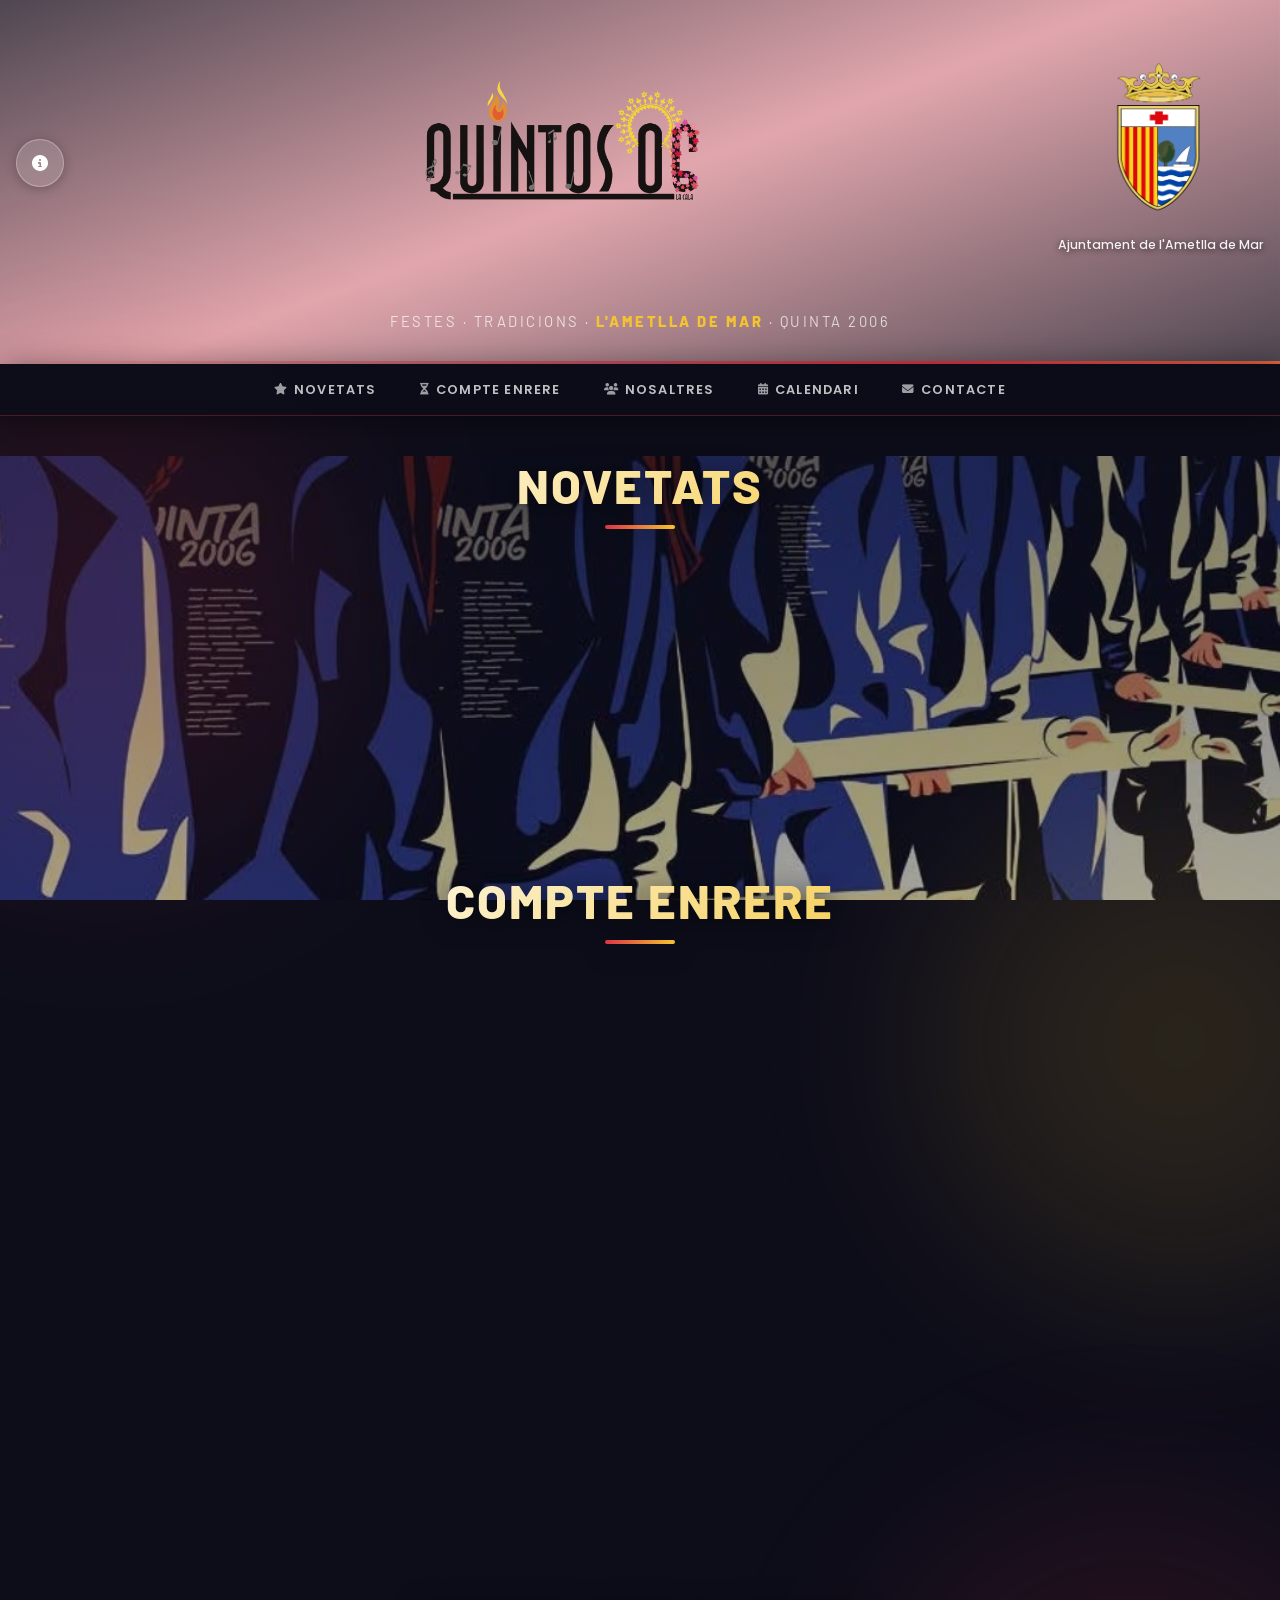
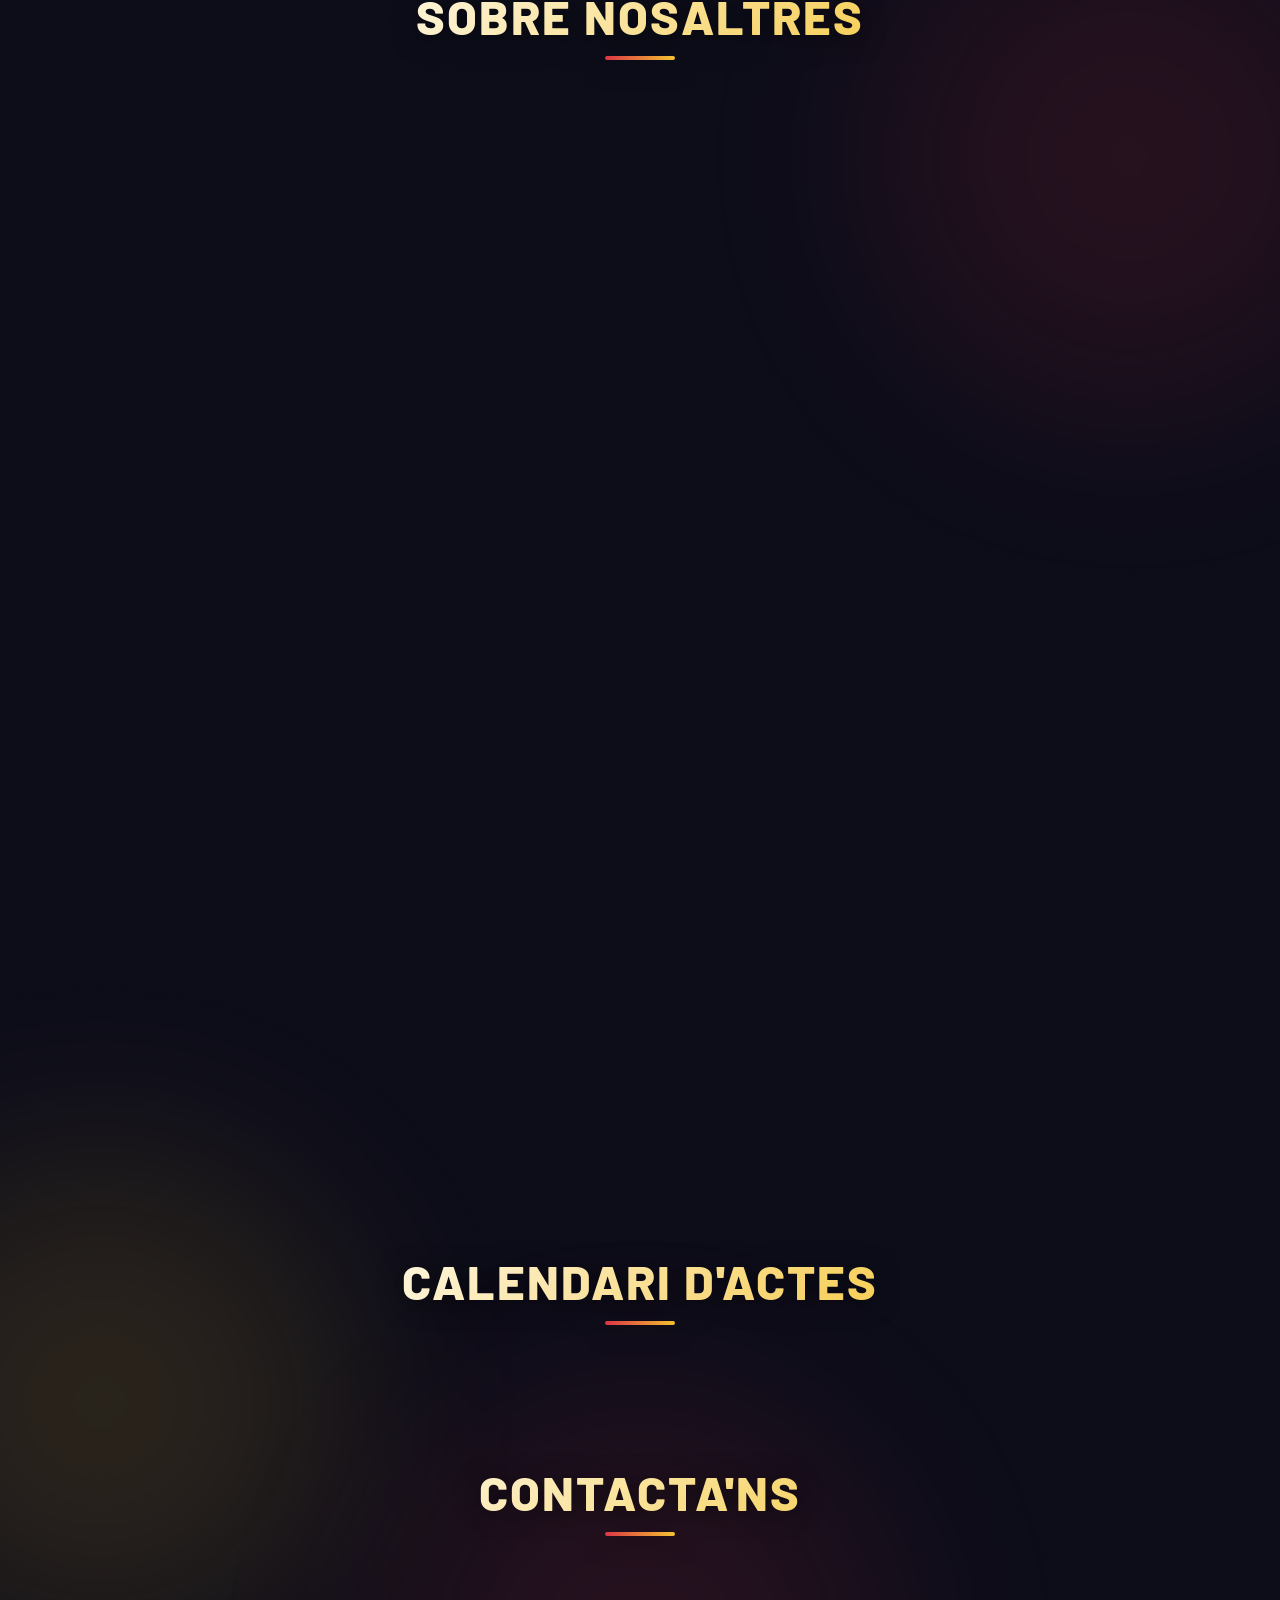
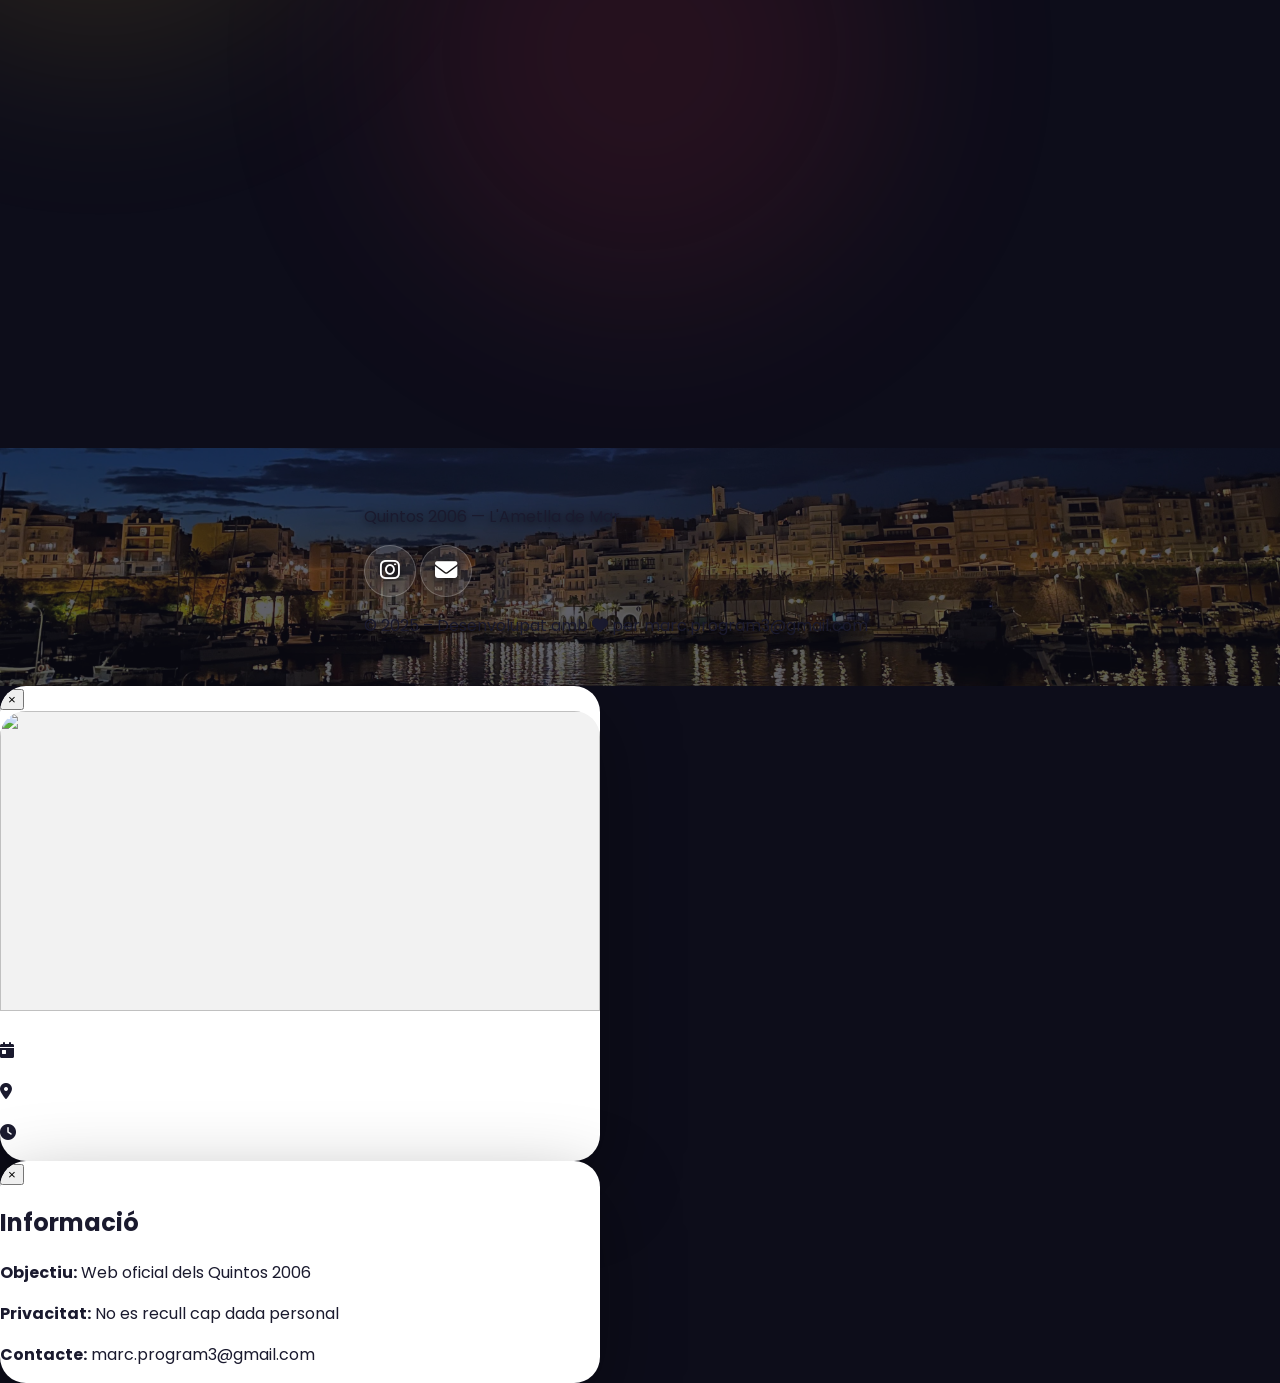
==== commit b2107a10: "Add files via upload" ====
--- a/index.html
+++ b/index.html
@@ -67,16 +67,16 @@
         <h2 class="section-title">Novetats</h2>
         <div class="glass-effect reveal max-w-4xl mx-auto p-8">
           <div class="text-center">
-            <img src="img/cartell-carnaval.jpg" alt="Carnaval 2026"
+            <img src="img/cartell-correllengua.jpg" alt="Correllengua 2026 – Sant Jordi"
                  class="w-full max-w-md mx-auto rounded-xl shadow-lg">
-            <h3 class="text-3xl font-bold text-gray-800 mt-7 mb-3">Carnaval 2026</h3>
+            <h3 class="text-3xl font-bold text-gray-800 mt-7 mb-3">Correllengua – Diada de Sant Jordi 🌹</h3>
             <div class="flex flex-wrap justify-center gap-x-6 gap-y-2 mb-6 text-gray-600 text-base">
-              <span><i class="fas fa-calendar-alt mr-1 text-red-500"></i>20 de febrer</span>
-              <span><i class="fas fa-clock mr-1 text-purple-500"></i>23:00 – 04:00 h</span>
-              <span><i class="fas fa-map-marker-alt mr-1 text-blue-500"></i>Sala SCER</span>
+              <span><i class="fas fa-calendar-alt mr-1 text-red-500"></i>23 d'abril</span>
+              <span><i class="fas fa-clock mr-1 text-purple-500"></i>16:00 – 20:00 h</span>
+              <span><i class="fas fa-map-marker-alt mr-1 text-blue-500"></i>Parc del Bon Repòs</span>
             </div>
             <p class="text-gray-700 text-base mb-7 max-w-lg mx-auto leading-relaxed">
-              Una nit plena de música, bon ambient i molta festa! Els Quintos 2006 us convidem a la primera festa de carnaval. 🎉
+              El proper 23 d'abril, Diada de Sant Jordi 🌹, rebrem la flama del @correllengua_ a la Cala. 🏃‍♂️🔥 Les entitats culturals caleres us conviden a una jornada plena de música i cultura per la llengua! 💗
             </p>
             <a href="https://www.instagram.com/quintos2006_" target="_blank" class="btn-primary">
               <i class="fab fa-instagram mr-2"></i>Més informació
@@ -232,7 +232,9 @@
       { title:'Candelera', start:'2026-02-02', image:'img/cartell-candelera.jpg', location:'Església', time:'19:00 h',
         description:'Solemne Processó en honor a la nostra patrona Mare de Déu de la Candelera. Portaran la imatge els Quintos i Quintes del 2006.' },
       { title:'Carnaval 2026', start:'2026-02-20', image:'img/cartell-carnaval.jpg', location:'Sala SCER', time:'23:00 – 04:00 h',
-        description:'Primera festa de carnaval. Una nit plena de música, bon ambient i molta festa!' }
+        description:'Primera festa de carnaval. Una nit plena de música, bon ambient i molta festa!' },
+      { title:'Correllengua – Sant Jordi', start:'2026-04-23', image:'img/cartell-correllengua.jpg', location:'Parc del Bon Repòs', time:'16:00 – 20:00 h',
+        description:"El proper 23 d'abril, Diada de Sant Jordi 🌹, rebrem la flama del @correllengua_ a la Cala. 🏃‍♂️🔥\n\nDegut a aquest fet tan excepcional, les entitats culturals caleres, conjuntament amb l'organització local del Correllengua, hem organitzat una jornada plena de música i cultura. ✨🎭🎶🎬\n\nUs convidem a gaudir d'aquesta festa per la llengua 💗 amb tots nosaltres al 📍 Parc del Bon Repòs, a partir de les 16:00 h i fins a les 20:00 h.\n\nLa llengua ets tu i som tots!!!\n\n#correllenguaagermanat #llenguacatalana #cultura #musica #festesametllademar" }
     ];
 
     /* ── Compte enrere amb animació flip ── */
@@ -248,19 +250,19 @@
     }
 
     function updateCountdown() {
-      const target = new Date('2026-02-02T19:00:00').getTime();
+      const target = new Date('2026-04-23T16:00:00').getTime();
       const now    = new Date().getTime();
       const diff   = target - now;
 
       if (diff <= 0) {
-        document.getElementById('event-name').textContent = 'Candelera en curs!';
+        document.getElementById('event-name').textContent = 'Correllengua en curs! 🔥';
         document.getElementById('event-date').textContent = 'Ja està aquí!';
         ['days','hours','minutes','seconds'].forEach(id => setFlip(id, '0'));
         return;
       }
 
-      document.getElementById('event-name').textContent = 'Processó de la Candelera';
-      document.getElementById('event-date').textContent = '2 de febrer · 19:00 h';
+      document.getElementById('event-name').textContent = 'Correllengua – Diada de Sant Jordi 🌹';
+      document.getElementById('event-date').textContent = '23 d\'abril · 16:00 h · Parc del Bon Repòs';
       setFlip('days',    Math.floor(diff / 86400000));
       setFlip('hours',   Math.floor((diff % 86400000) / 3600000));
       setFlip('minutes', Math.floor((diff % 3600000)  / 60000));
@@ -278,7 +280,7 @@
       if (calendarEl) {
         const cal = new FullCalendar.Calendar(calendarEl, {
           initialView: 'dayGridMonth',
-          initialDate: '2026-01-01',
+          initialDate: new Date().toISOString().slice(0, 10),
           locale: 'ca',
           headerToolbar: { left:'prev,next today', center:'title', right:'dayGridMonth' },
           events,
--- a/css/style.css
+++ b/css/style.css
@@ -95,8 +95,26 @@
   width: 100%;
   display: flex;
   align-items: center;
-  justify-content: center;
-  position: relative;
+  justify-content: space-between;
+  gap: 0.75rem;
+}
+
+.header-logo {
+  max-width: 22rem;
+  flex: 1;
+  min-width: 0;
+  object-fit: contain;
+}
+
+.header-escut {
+  display: flex;
+  flex-direction: column;
+  align-items: center;
+  flex-shrink: 0;
+}
+
+.header-escut img {
+  width: 6rem;
 }
 
 /* Subtítol del header */
@@ -903,14 +921,17 @@
    ============================================= */
 @media (max-width: 640px) {
 
-  /* ── Header: padding lateral per deixar espai als elements absoluts ── */
-  header .container { padding: 0.85rem 1rem 0.65rem; }
-
-  .header-row { padding: 0 4rem 0 3.5rem; }
-
-  header img[alt="Logo"]  { max-width: 100%; }
-  header img[alt="Escut"] { width: 2.6rem; }
-  .info-icon  { width: 38px; height: 38px; font-size: 0.88rem; }
+  /* ── Header ── */
+  header .container { padding: 0.75rem 0.875rem 0.6rem; }
+
+  .header-row { gap: 0.4rem; }
+  .header-logo {
+    max-width: calc(100% - 100px);
+    flex-shrink: 1;
+  }
+  .header-escut { min-width: 38px; }
+  .header-escut img { width: 2.4rem !important; }
+  .info-icon  { flex-shrink: 0; width: 36px; height: 36px; font-size: 0.85rem; }
   .header-tagline { font-size: 0.66rem; letter-spacing: 1px; margin-top: 0.4rem; }
   .escut-text { display: none; }
 
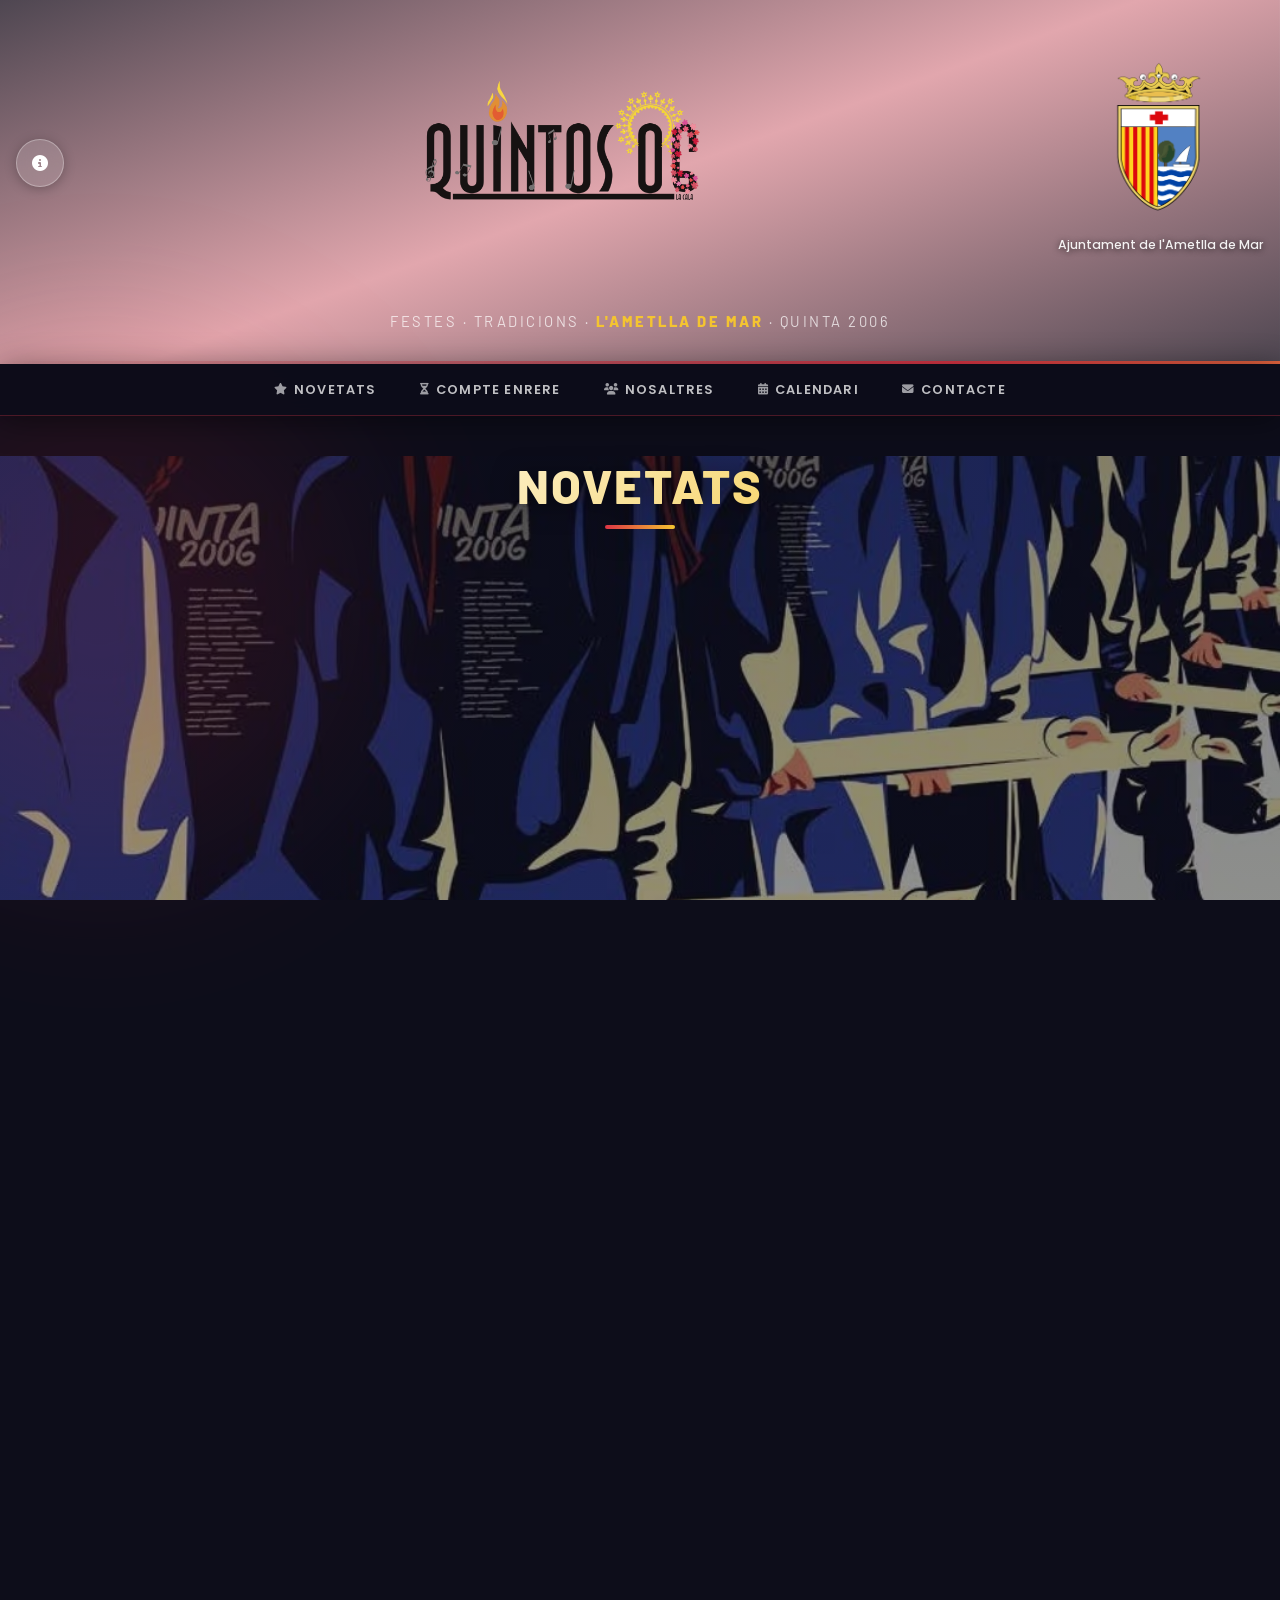
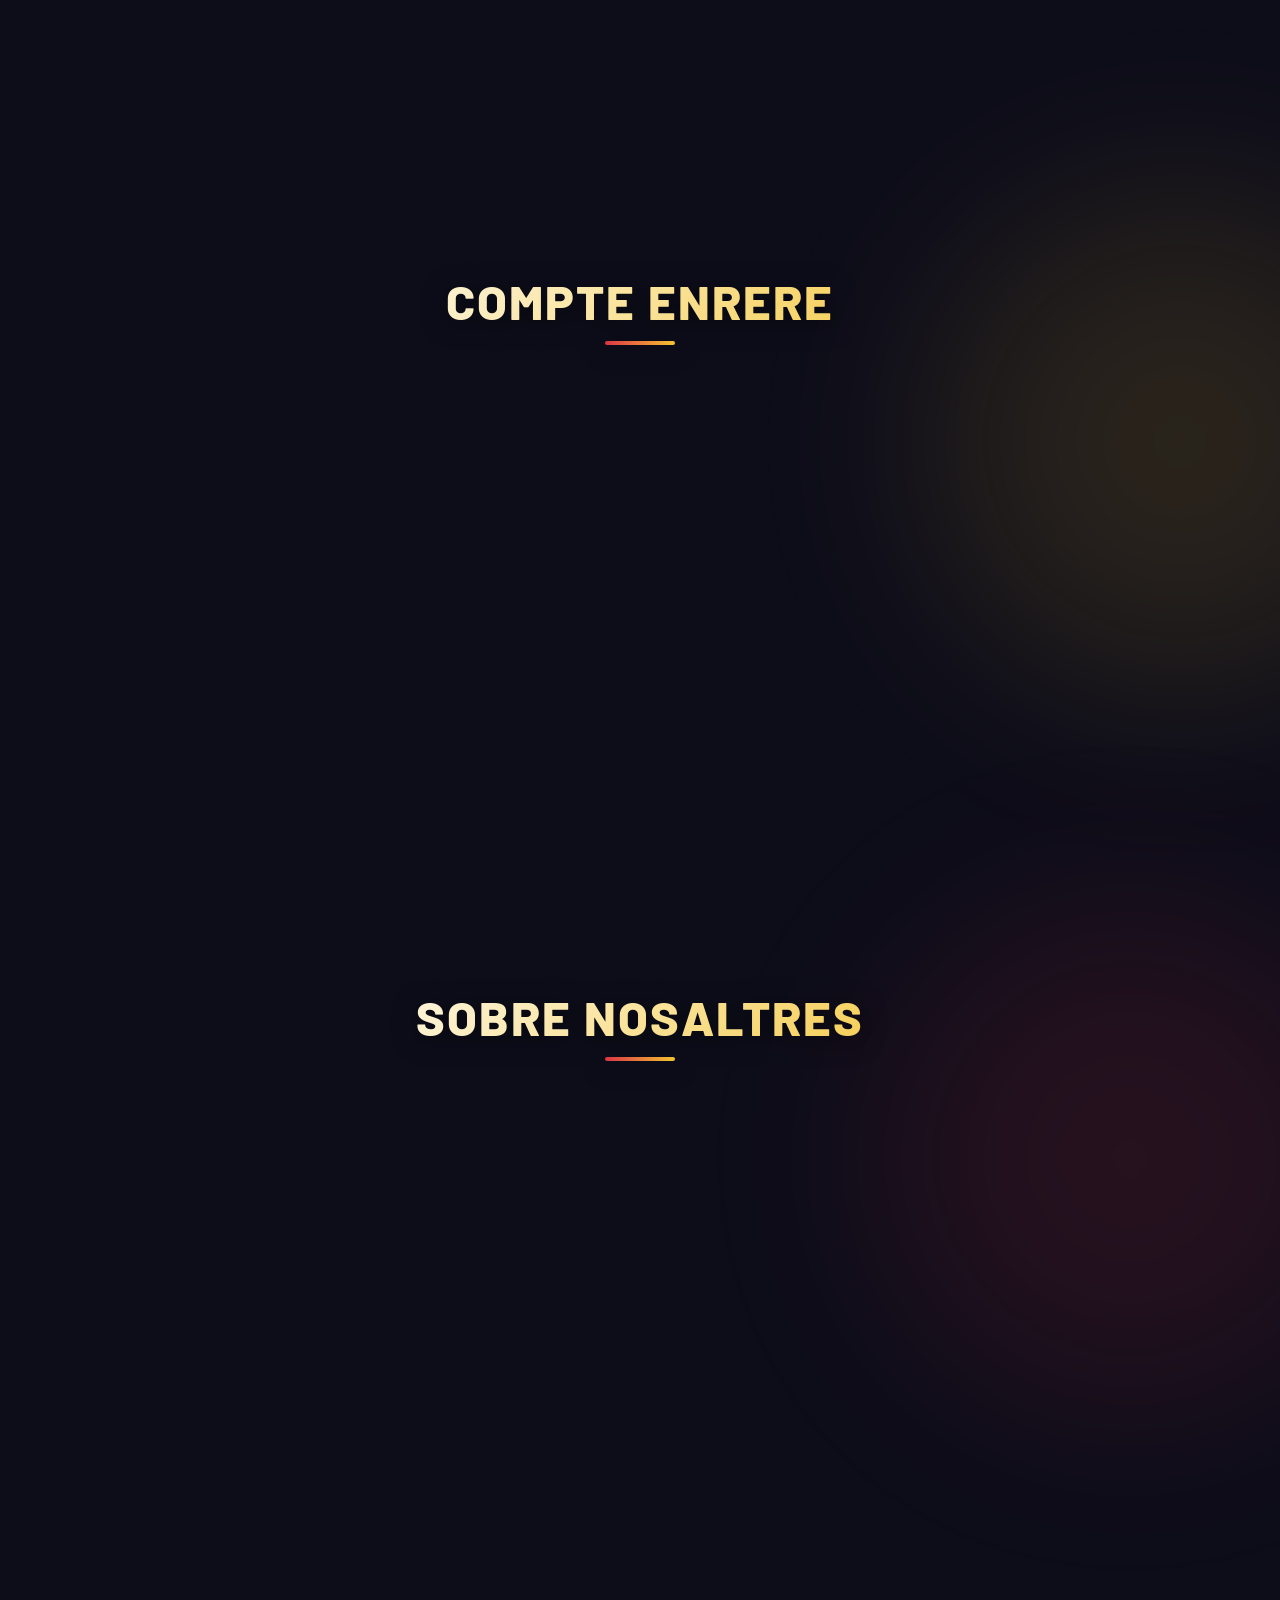
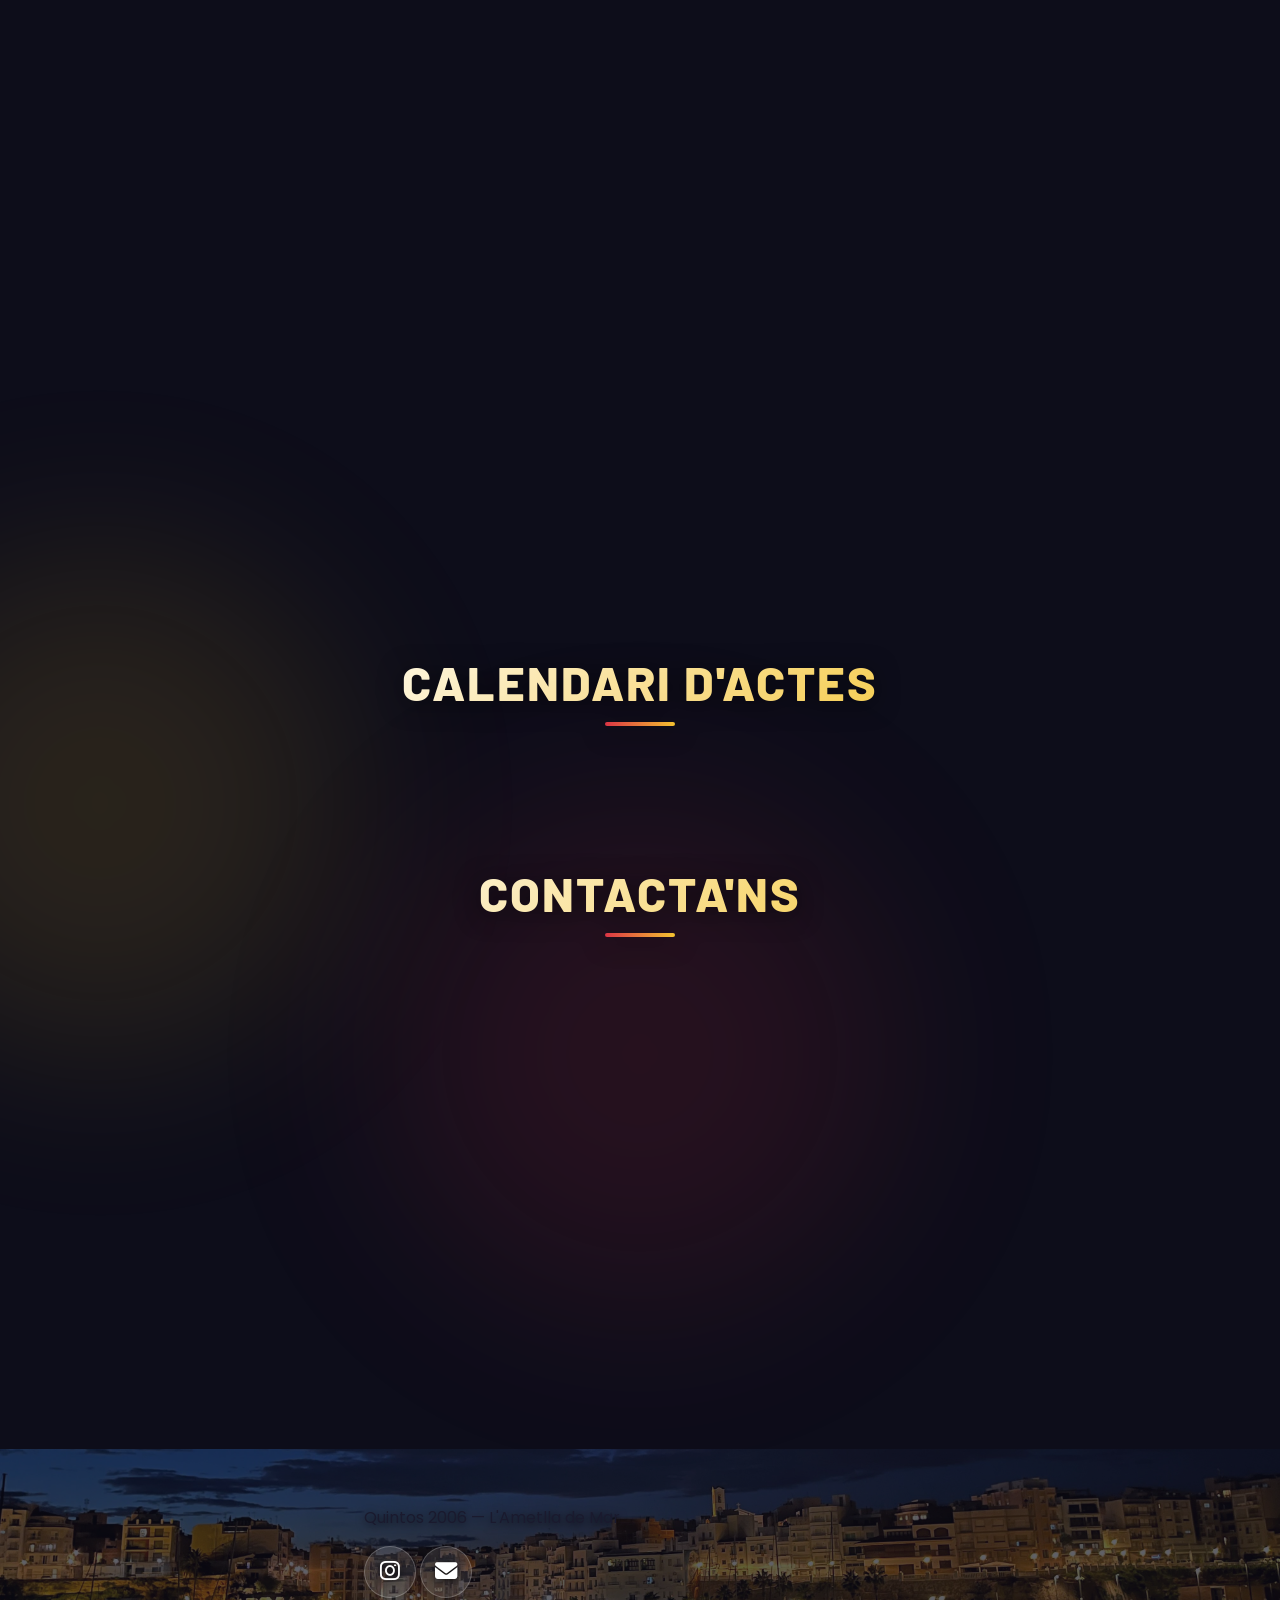
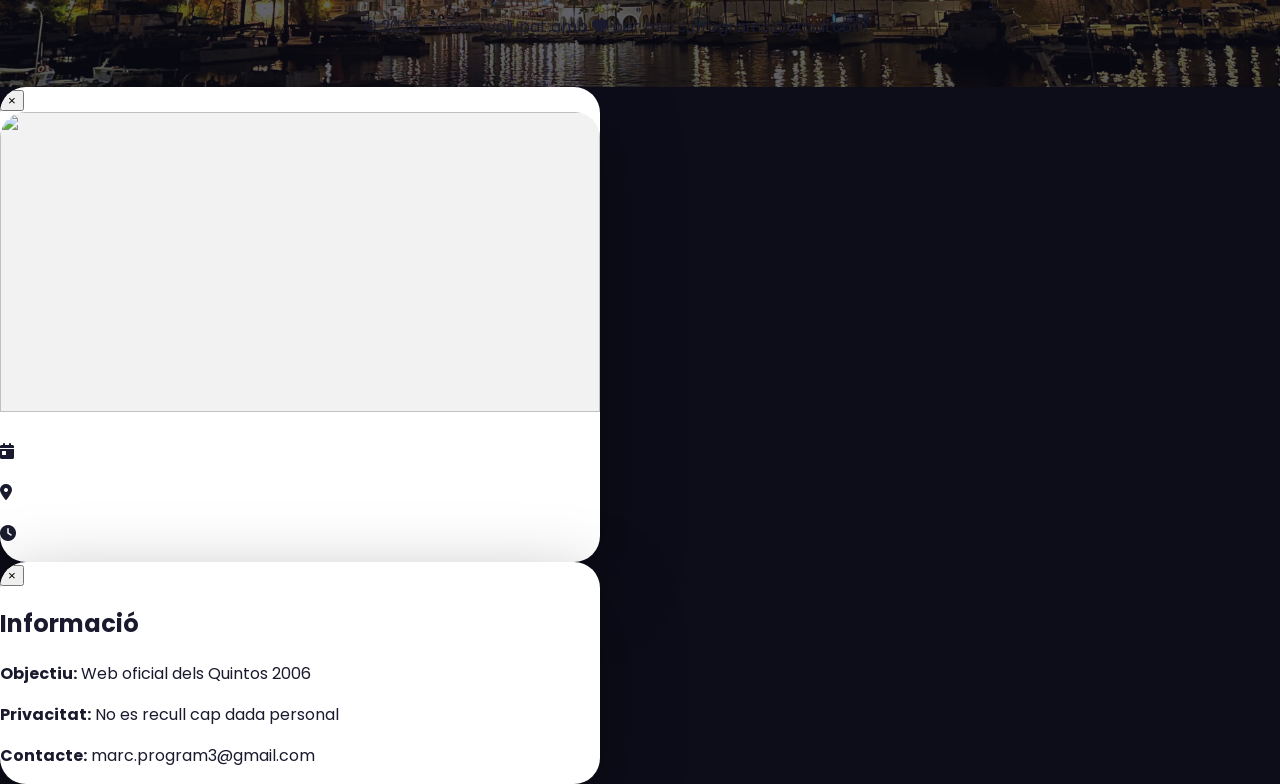
==== commit 60655cf7: "Add files via upload" ====
--- a/index.html
+++ b/index.html
@@ -66,22 +66,8 @@
       <div class="container mx-auto px-6">
         <h2 class="section-title">Novetats</h2>
         <div class="glass-effect reveal max-w-4xl mx-auto p-8">
-          <div class="text-center">
-            <img src="img/cartell-correllengua.jpg" alt="Correllengua 2026 – Sant Jordi"
-                 class="w-full max-w-md mx-auto rounded-xl shadow-lg">
-            <h3 class="text-3xl font-bold text-gray-800 mt-7 mb-3">Correllengua – Diada de Sant Jordi 🌹</h3>
-            <div class="flex flex-wrap justify-center gap-x-6 gap-y-2 mb-6 text-gray-600 text-base">
-              <span><i class="fas fa-calendar-alt mr-1 text-red-500"></i>23 d'abril</span>
-              <span><i class="fas fa-clock mr-1 text-purple-500"></i>16:00 – 20:00 h</span>
-              <span><i class="fas fa-map-marker-alt mr-1 text-blue-500"></i>Parc del Bon Repòs</span>
-            </div>
-            <p class="text-gray-700 text-base mb-7 max-w-lg mx-auto leading-relaxed">
-              El proper 23 d'abril, Diada de Sant Jordi 🌹, rebrem la flama del @correllengua_ a la Cala. 🏃‍♂️🔥 Les entitats culturals caleres us conviden a una jornada plena de música i cultura per la llengua! 💗
-            </p>
-            <a href="https://www.instagram.com/quintos2006_" target="_blank" class="btn-primary">
-              <i class="fab fa-instagram mr-2"></i>Més informació
-            </a>
-          </div>
+          <div id="novetats-slider" class="novetats-slider"></div>
+          <div id="novetats-dots" class="flex justify-center gap-3 mt-6"></div>
         </div>
       </div>
     </section>
@@ -217,6 +203,66 @@
 
   <!-- ═══════════════════════════════ JAVASCRIPT ══════════════════════════ -->
   <script>
+    /* ── Novetats carrusel ── */
+    const novetats = [
+      {
+        img:      'img/cartell-correllengua.jpg',
+        alt:      'Correllengua – Sant Jordi',
+        title:    'Correllengua \u2013 Diada de Sant Jordi \uD83C\uDF39',
+        date:     "23 d'abril",
+        time:     '16:00 \u2013 20:00 h',
+        location: 'Parc del Bon Rep\u00f2s',
+        desc:     "El proper 23 d'abril, Diada de Sant Jordi \uD83C\uDF39, rebrem la flama del @correllengua_ a la Cala. \uD83C\uDFC3\u200d\u2642\uFE0F\uD83D\uDD25 Les entitats culturals caleres us conviden a una jornada plena de m\u00fasica i cultura per la llengua! \uD83D\uDC97"
+      },
+      {
+        img:      'img/cartell-passaparaula.jpg',
+        alt:      'Passaparaula',
+        title:    "Passaparaula \u2013 23 d'abril",
+        date:     "23 d'abril",
+        time:     'Tarda',
+        location: 'Parc del Bon Rep\u00f2s',
+        desc:     "Els Quintos t'animem a participar a la nostra activitat del passaparaula la tarda del 23 d'abril al parc del Bon Rep\u00f2s, per posar a prova el teu catal\u00e0. Els guanyadors podran gaudir de diversos premis (limitats)."
+      }
+    ];
+
+    let novetatsIdx   = 0;
+    let novetatsTimer = null;
+
+    function initNovetats() {
+      const slider = document.getElementById('novetats-slider');
+      const dotsEl = document.getElementById('novetats-dots');
+      if (!slider) return;
+
+      slider.innerHTML = novetats.map((n, i) => `
+        <div class="novetat-card${i === 0 ? ' active' : ''}">
+          <img src="${n.img}" alt="${n.alt}" class="w-full max-w-md mx-auto rounded-xl shadow-lg">
+          <h3 class="text-3xl font-bold text-gray-800 mt-7 mb-3">${n.title}</h3>
+          <div class="flex flex-wrap justify-center gap-x-6 gap-y-2 mb-6 text-gray-600 text-base">
+            <span><i class="fas fa-calendar-alt mr-1 text-red-500"></i>${n.date}</span>
+            <span><i class="fas fa-clock mr-1 text-purple-500"></i>${n.time}</span>
+            <span><i class="fas fa-map-marker-alt mr-1 text-blue-500"></i>${n.location}</span>
+          </div>
+          <p class="text-gray-700 text-base mb-7 max-w-lg mx-auto leading-relaxed">${n.desc}</p>
+          <a href="https://www.instagram.com/quintos2006_" target="_blank" class="btn-primary">
+            <i class="fab fa-instagram mr-2"></i>M\u00e9s informaci\u00f3
+          </a>
+        </div>`).join('');
+
+      dotsEl.innerHTML = novetats.map((_, i) => `
+        <button class="novetat-dot${i === 0 ? ' active' : ''}" onclick="goNovetat(${i})"></button>
+      `).join('');
+
+      novetatsTimer = setInterval(() => goNovetat((novetatsIdx + 1) % novetats.length), 5000);
+    }
+
+    function goNovetat(idx) {
+      novetatsIdx = idx;
+      document.querySelectorAll('.novetat-card').forEach((c, i) => c.classList.toggle('active', i === idx));
+      document.querySelectorAll('.novetat-dot').forEach((d, i)  => d.classList.toggle('active', i === idx));
+      clearInterval(novetatsTimer);
+      novetatsTimer = setInterval(() => goNovetat((novetatsIdx + 1) % novetats.length), 5000);
+    }
+
     /* ── Dades dels events ── */
     const events = [
       { title:'Castanyada',  start:'2025-10-25', image:'img/cartell-castanyada.jpg',  location:'Plaça Nova i voltants',          time:'17:30 - 20:30',             description:'Castanyada tradicional' },
@@ -234,7 +280,9 @@
       { title:'Carnaval 2026', start:'2026-02-20', image:'img/cartell-carnaval.jpg', location:'Sala SCER', time:'23:00 – 04:00 h',
         description:'Primera festa de carnaval. Una nit plena de música, bon ambient i molta festa!' },
       { title:'Correllengua – Sant Jordi', start:'2026-04-23', image:'img/cartell-correllengua.jpg', location:'Parc del Bon Repòs', time:'16:00 – 20:00 h',
-        description:"El proper 23 d'abril, Diada de Sant Jordi 🌹, rebrem la flama del @correllengua_ a la Cala. 🏃‍♂️🔥\n\nDegut a aquest fet tan excepcional, les entitats culturals caleres, conjuntament amb l'organització local del Correllengua, hem organitzat una jornada plena de música i cultura. ✨🎭🎶🎬\n\nUs convidem a gaudir d'aquesta festa per la llengua 💗 amb tots nosaltres al 📍 Parc del Bon Repòs, a partir de les 16:00 h i fins a les 20:00 h.\n\nLa llengua ets tu i som tots!!!\n\n#correllenguaagermanat #llenguacatalana #cultura #musica #festesametllademar" }
+        description:"El proper 23 d'abril, Diada de Sant Jordi 🌹, rebrem la flama del @correllengua_ a la Cala. 🏃‍♂️🔥\n\nDegut a aquest fet tan excepcional, les entitats culturals caleres, conjuntament amb l'organització local del Correllengua, hem organitzat una jornada plena de música i cultura. ✨🎭🎶🎬\n\nUs convidem a gaudir d'aquesta festa per la llengua 💗 amb tots nosaltres al 📍 Parc del Bon Repòs, a partir de les 16:00 h i fins a les 20:00 h.\n\nLa llengua ets tu i som tots!!!\n\n#correllenguaagermanat #llenguacatalana #cultura #musica #festesametllademar" },
+      { title:'Passaparaula', start:'2026-04-23', image:'img/cartell-passaparaula.jpg', location:'Parc del Bon Repòs', time:'Tarda',
+        description:"Els Quintos t'animem a participar a la nostra activitat del passaparaula la tarda del 23 d'abril al parc del Bon Repòs. A més, els guanyadors podran gaudir de diversos premis (limitats). Vine i posa a prova el teu català!" }
     ];
 
     /* ── Compte enrere amb animació flip ── */
@@ -270,6 +318,9 @@
     }
 
     document.addEventListener('DOMContentLoaded', () => {
+
+      /* ── Novetats ── */
+      initNovetats();
 
       /* ── Compte enrere ── */
       updateCountdown();
--- a/css/style.css
+++ b/css/style.css
@@ -242,6 +242,7 @@
 #novetats::before        { background: var(--primary);  top: -100px; left: -150px; }
 #compte-enrere::before   { background: var(--gold);     top: -80px;  right: -150px; }
 #sobre-nosaltres::before { background: var(--primary);  top: -80px;  right: -100px; }
+#album::before           { background: var(--gold);     top: -80px;  left: -150px; }
 #calendari::before       { background: var(--gold);     top: -100px; left: -150px; }
 #contacte::before        { background: var(--primary);  top: -60px;  left: 50%; transform: translateX(-50%); }
 
@@ -908,6 +909,291 @@
 }
 
 /* =============================================
+   NOVETATS — CARRUSEL
+   ============================================= */
+.novetats-slider {
+  display: grid;
+}
+
+.novetat-card {
+  grid-area: 1 / 1;
+  opacity: 0;
+  transition: opacity 0.65s ease;
+  pointer-events: none;
+  text-align: center;
+}
+
+.novetat-card.active {
+  opacity: 1;
+  pointer-events: auto;
+}
+
+.novetat-dot {
+  width: 10px;
+  height: 10px;
+  border-radius: 50%;
+  background: rgba(220,53,69,0.25);
+  border: none;
+  cursor: pointer;
+  padding: 0;
+  transition: all 0.3s var(--ease);
+}
+
+.novetat-dot.active {
+  background: var(--primary);
+  transform: scale(1.4);
+  box-shadow: 0 0 8px rgba(220,53,69,0.5);
+}
+
+/* =============================================
+   ÀLBUM — FLIP BOOK
+   ============================================= */
+.book-wrapper {
+  display: flex;
+  flex-direction: column;
+  align-items: center;
+  gap: 2.5rem;
+}
+
+.book-scene {
+  perspective: 3000px;
+  width: 100%;
+  display: flex;
+  justify-content: center;
+}
+
+#book {
+  width: min(800px, 100%);
+  aspect-ratio: 8 / 5;
+  position: relative;
+  display: flex;
+  filter: drop-shadow(0 24px 55px rgba(0,0,0,0.55));
+}
+
+/* ── Pàgines estàtiques ── */
+.book-page {
+  flex: 1;
+  min-width: 0;
+  overflow: hidden;
+  padding: 5%;
+  display: flex;
+  flex-direction: column;
+  align-items: center;
+  justify-content: center;
+  position: relative;
+}
+
+.book-page-left {
+  border-radius: 12px 0 0 12px;
+  background: linear-gradient(to right, #ecdfc0 0%, #fdf7e8 10%);
+}
+
+.book-page-right {
+  border-radius: 0 12px 12px 0;
+  background: linear-gradient(to left, #ecdfc0 0%, #fdf7e8 10%);
+}
+
+/* ── Llomera ── */
+.book-spine {
+  width: 2.5%;
+  flex-shrink: 0;
+  background: linear-gradient(
+    to right,
+    #1a0800 0%, #6b3010 30%,
+    #9b5020 50%,
+    #6b3010 70%, #1a0800 100%
+  );
+  box-shadow: inset 1px 0 4px rgba(255,255,255,0.08), inset -1px 0 4px rgba(0,0,0,0.3);
+  position: relative;
+  z-index: 10;
+}
+
+/* ── Contingut interior ── */
+.book-page-inner {
+  width: 100%;
+  height: 100%;
+  display: flex;
+  flex-direction: column;
+  gap: 8px;
+}
+
+.book-photo-area {
+  flex: 1;
+  min-height: 0;
+  border-radius: 6px;
+  display: flex;
+  flex-direction: column;
+  align-items: center;
+  justify-content: center;
+  position: relative;
+  overflow: hidden;
+  box-shadow: 0 4px 18px rgba(0,0,0,0.22);
+}
+
+.book-photo-area img {
+  width: 100%;
+  height: 100%;
+  object-fit: cover;
+}
+
+.book-photo-icon {
+  font-size: 2.2rem;
+  color: rgba(255,255,255,0.55);
+  pointer-events: none;
+}
+
+.book-photo-num {
+  font-family: 'Barlow', sans-serif;
+  font-size: 3.5rem;
+  font-weight: 800;
+  color: rgba(255,255,255,0.12);
+  position: absolute;
+  bottom: 4px;
+  right: 8px;
+  line-height: 1;
+  user-select: none;
+}
+
+.book-photo-info {
+  flex-shrink: 0;
+  text-align: center;
+}
+
+.book-photo-event {
+  font-size: 0.78rem;
+  font-weight: 700;
+  color: #3a2010;
+}
+
+.book-photo-date {
+  font-size: 0.65rem;
+  color: #8a6a40;
+  font-style: italic;
+}
+
+.page-num {
+  position: absolute;
+  bottom: 2%;
+  font-size: 0.62rem;
+  color: #a08050;
+  font-style: italic;
+}
+.page-num-left  { left: 5%; }
+.page-num-right { right: 5%; }
+
+/* ── Flap (pàgina que gira) ── */
+.book-flap {
+  position: absolute;
+  top: 0;
+  height: 100%;
+  display: none;
+  transform-style: preserve-3d;
+  z-index: 20;
+}
+
+.book-flap-right {
+  left: calc(50% + 1.25%);
+  width: calc(50% - 1.25%);
+  transform-origin: left center;
+}
+
+.book-flap-left {
+  left: 0;
+  width: calc(50% - 1.25%);
+  transform-origin: right center;
+}
+
+.book-flap-face {
+  position: absolute;
+  inset: 0;
+  backface-visibility: hidden;
+  -webkit-backface-visibility: hidden;
+  padding: 5%;
+  display: flex;
+  flex-direction: column;
+  align-items: center;
+  justify-content: center;
+  gap: 8px;
+  overflow: hidden;
+}
+
+.book-flap-right .book-flap-front {
+  border-radius: 0 12px 12px 0;
+  background: linear-gradient(to left, #ecdfc0 0%, #fdf7e8 10%);
+}
+.book-flap-right .book-flap-back {
+  transform: rotateY(180deg);
+  border-radius: 12px 0 0 12px;
+  background: linear-gradient(to right, #ecdfc0 0%, #fdf7e8 10%);
+}
+
+.book-flap-left .book-flap-front {
+  border-radius: 12px 0 0 12px;
+  background: linear-gradient(to right, #ecdfc0 0%, #fdf7e8 10%);
+}
+.book-flap-left .book-flap-back {
+  transform: rotateY(180deg);
+  border-radius: 0 12px 12px 0;
+  background: linear-gradient(to left, #ecdfc0 0%, #fdf7e8 10%);
+}
+
+/* ── Botons de control ── */
+.book-controls {
+  display: flex;
+  align-items: center;
+  gap: 1.5rem;
+}
+
+.book-btn {
+  width: 52px;
+  height: 52px;
+  border-radius: 50%;
+  background: linear-gradient(135deg, var(--primary), var(--primary-dark));
+  color: white;
+  border: none;
+  cursor: pointer;
+  font-size: 1.1rem;
+  display: flex;
+  align-items: center;
+  justify-content: center;
+  box-shadow: 0 6px 20px rgba(220,53,69,0.40);
+  transition: all 0.28s var(--ease);
+}
+
+.book-btn:hover:not(:disabled) {
+  transform: translateY(-3px) scale(1.08);
+  box-shadow: 0 12px 30px rgba(220,53,69,0.55);
+}
+
+.book-btn:disabled {
+  opacity: 0.35;
+  cursor: not-allowed;
+  transform: none;
+  box-shadow: none;
+}
+
+.book-indicator {
+  font-size: 0.85rem;
+  font-weight: 600;
+  color: rgba(255,255,255,0.88);
+  letter-spacing: 0.4px;
+  min-width: 160px;
+  text-align: center;
+  text-shadow: 0 1px 4px rgba(0,0,0,0.4);
+}
+
+/* Pàgina buida (nombre imparell de fotos) */
+.book-empty-page {
+  width: 100%;
+  height: 100%;
+  display: flex;
+  align-items: center;
+  justify-content: center;
+  color: #d4c8a8;
+  font-size: 2rem;
+}
+
+/* =============================================
    RESPONSIVE — TABLETS
    ============================================= */
 @media (max-width: 768px) {
@@ -982,4 +1268,13 @@
   }
 
   #scrollTopBtn { bottom: 1.2rem; right: 1.2rem; width: 44px; height: 44px; font-size: 1rem; }
-}
+
+  /* ── Flip book ── */
+  .book-btn { width: 42px; height: 42px; font-size: 0.88rem; }
+  .book-indicator { font-size: 0.72rem; min-width: 110px; }
+  .book-photo-icon { font-size: 1.2rem; }
+  .book-photo-num  { font-size: 2rem; }
+  .book-photo-event { font-size: 0.58rem; }
+  .book-photo-date  { font-size: 0.50rem; }
+  .page-num { display: none; }
+}
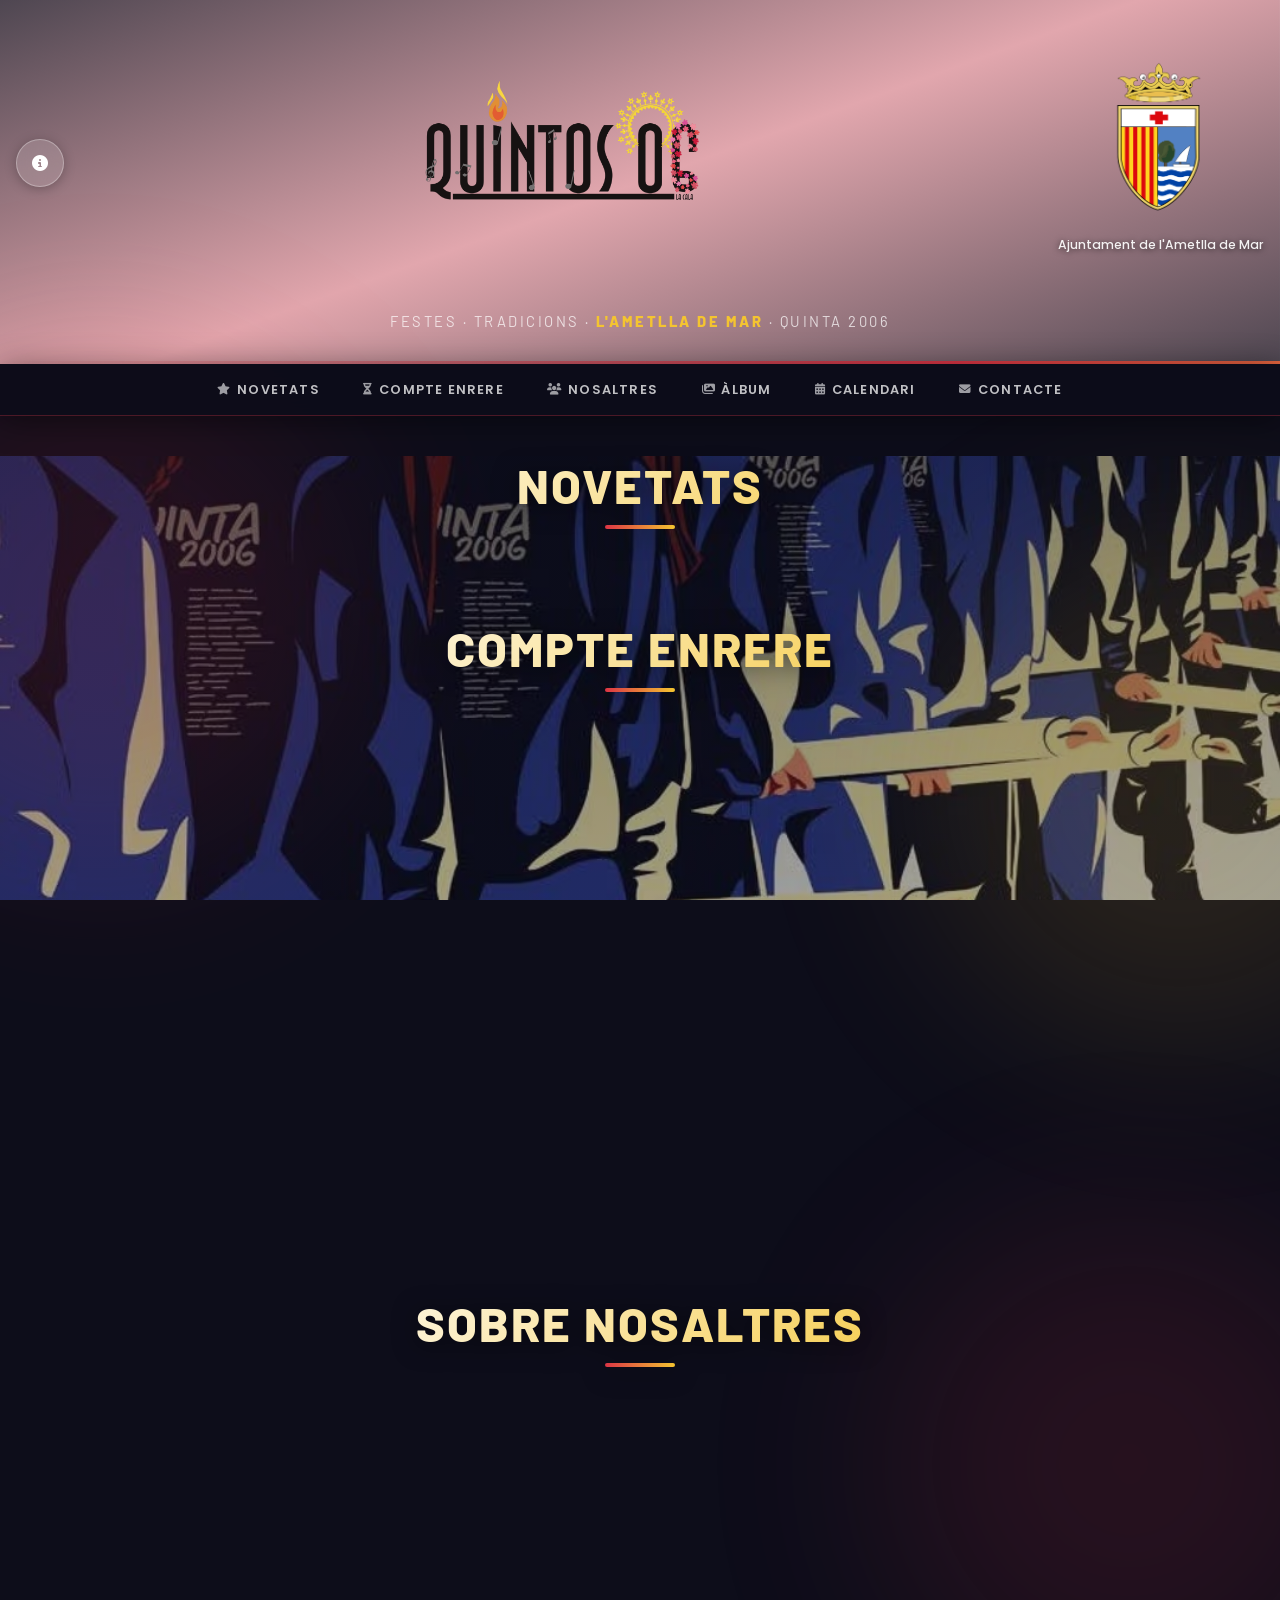
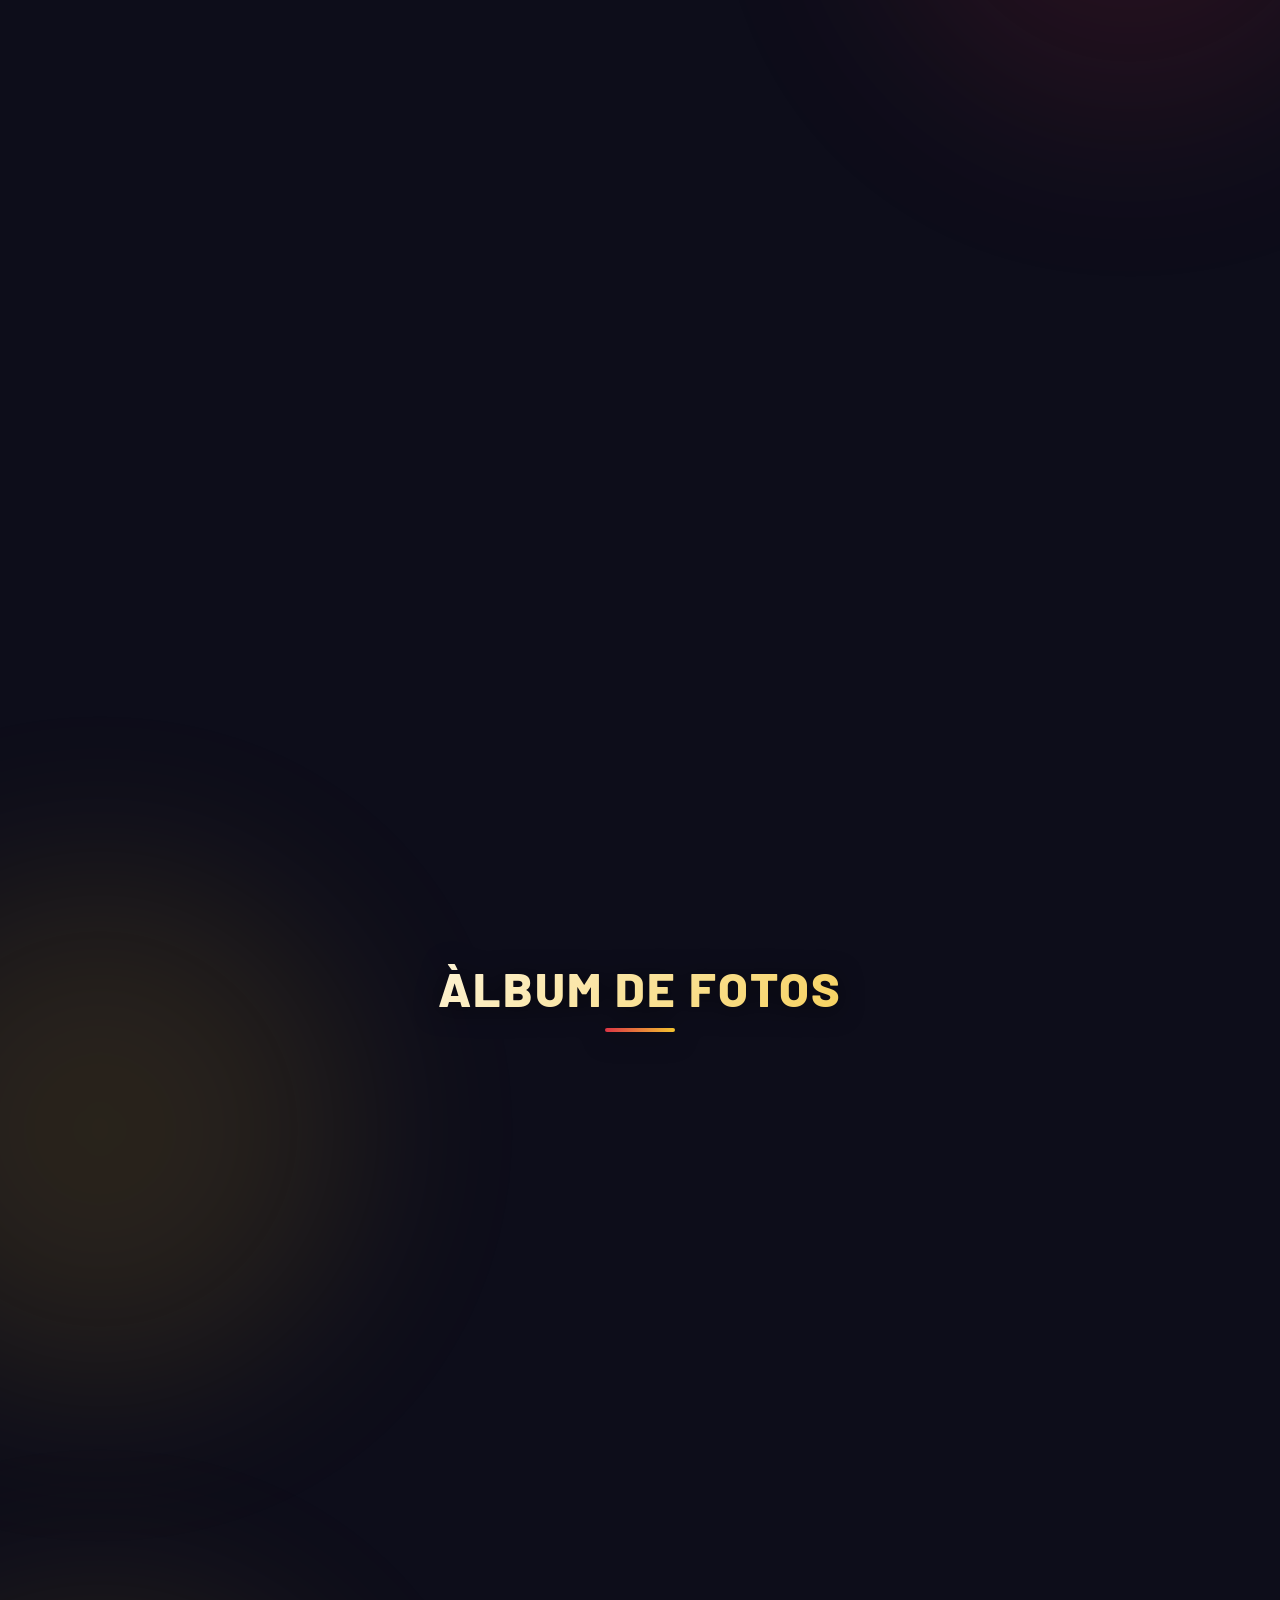
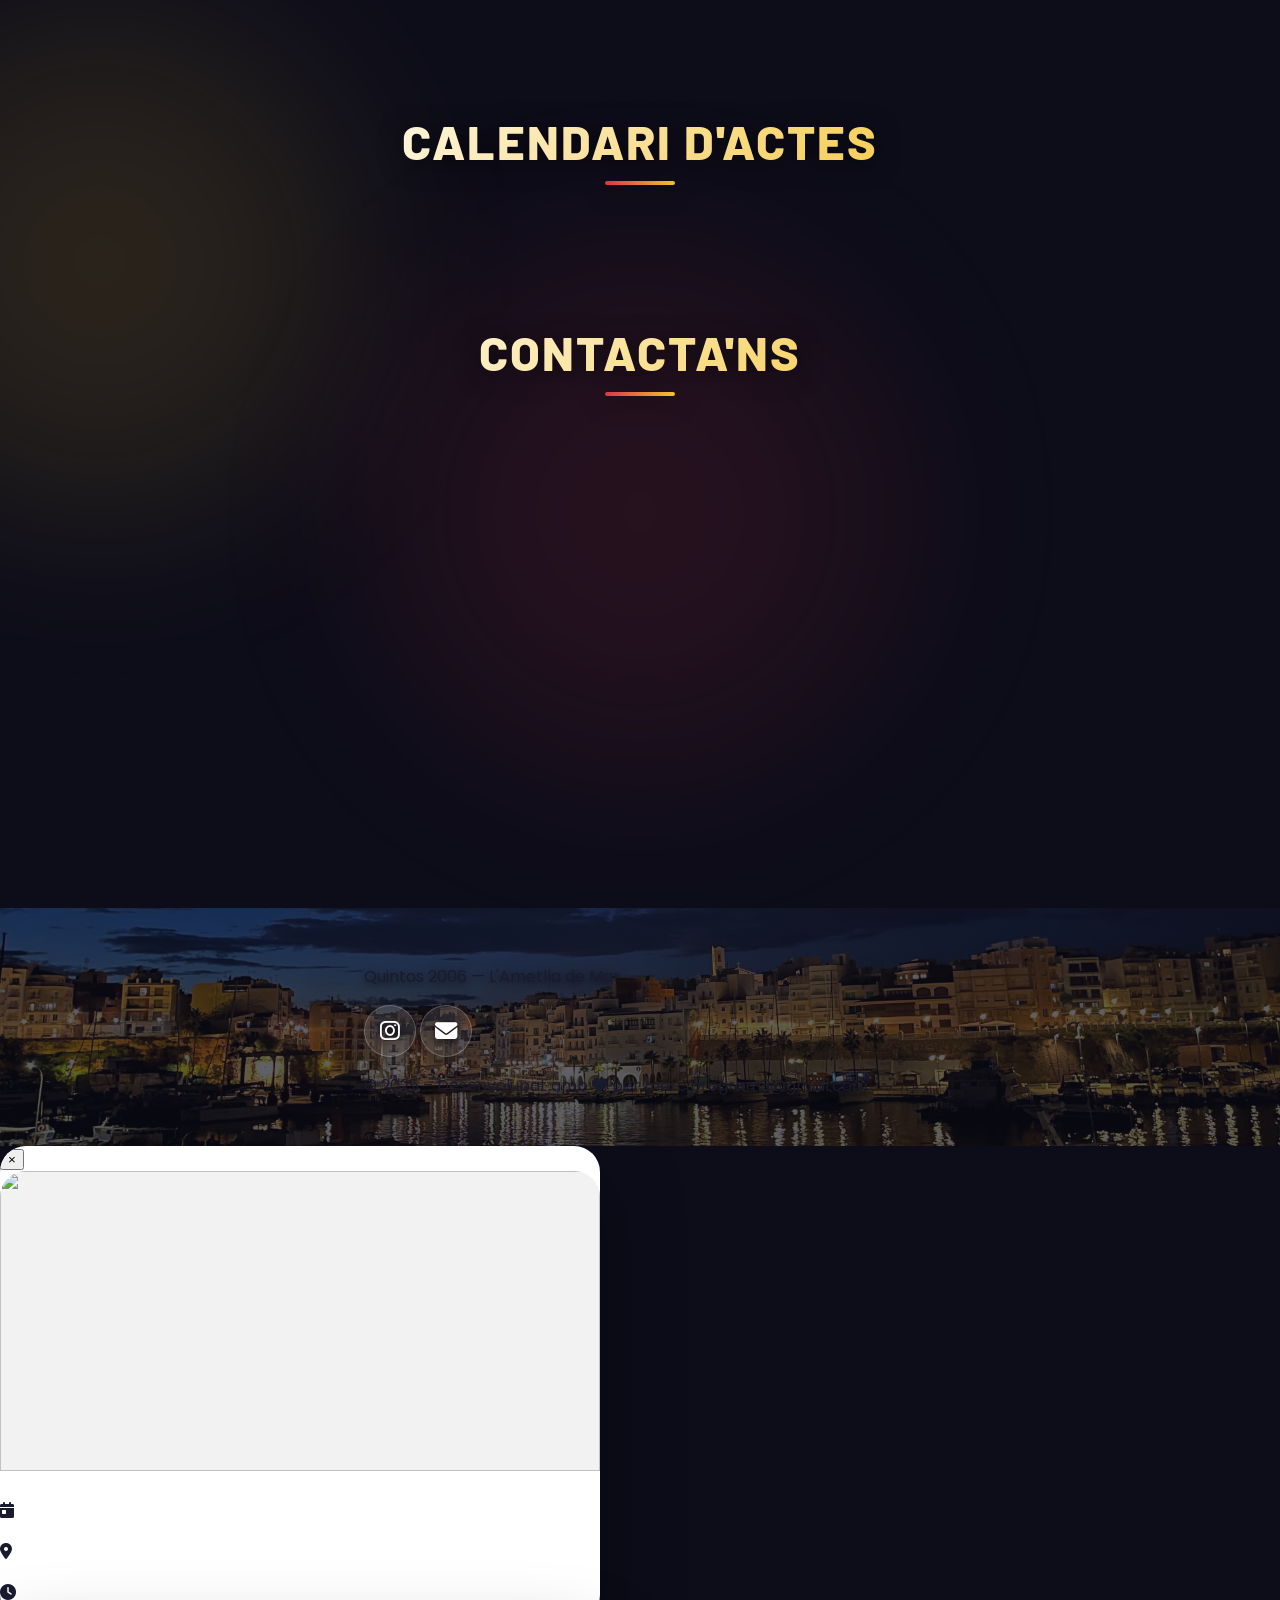
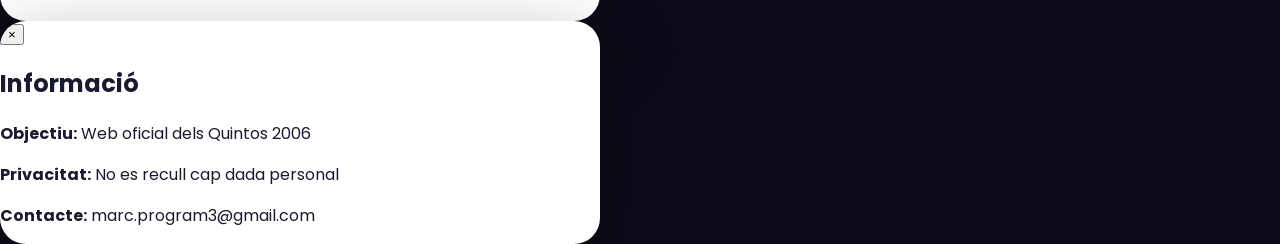
==== commit 44754965: "Add files via upload" ====
--- a/index.html
+++ b/index.html
@@ -1,401 +1,675 @@
-<!DOCTYPE html>
-<html lang="ca">
-<head>
-  <meta charset="UTF-8">
-  <meta name="viewport" content="width=device-width, initial-scale=1.0">
-  <title>Quintos 2006 - L'Ametlla de Mar</title>
-  <link rel="manifest" href="manifest.json">
+<!DOCTYPE html>
+<html lang="ca">
+<head>
+  <meta charset="UTF-8">
+  <meta name="viewport" content="width=device-width, initial-scale=1.0">
+  <title>Quintos 2006 - L'Ametlla de Mar</title>
+  <link rel="manifest" href="manifest.json">
+
+  <script src="https://cdn.tailwindcss.com"></script>
+  <link href="https://cdn.jsdelivr.net/npm/fullcalendar@5.11.3/main.min.css" rel="stylesheet">
+  <script src="https://cdn.jsdelivr.net/npm/fullcalendar@5.11.3/main.min.js"></script>
+  <script src="https://cdn.jsdelivr.net/npm/fullcalendar@5.11.3/locales/ca.js"></script>
+  <link href="https://fonts.googleapis.com/css2?family=Poppins:wght@400;600;700&family=Montserrat:wght@700&family=Barlow:wght@800&display=swap" rel="stylesheet">
+  <link rel="stylesheet" href="https://cdnjs.cloudflare.com/ajax/libs/font-awesome/6.4.0/css/all.min.css">
+  <link rel="stylesheet" href="css/style.css">
+</head>
+<body class="min-h-screen">
+
+  <!-- ═══════════════════════════════ HEADER ═══════════════════════════════ -->
+  <header class="py-2">
+    <div class="container mx-auto px-4">
+
+      <div class="header-row">
+        <!-- Info -->
+        <div class="info-icon cursor-pointer"
+             onclick="document.getElementById('infoModal').classList.remove('hidden')">
+          <i class="fas fa-circle-info text-lg"></i>
+        </div>
+
+        <!-- Logo -->
+        <img src="img/logo-quintos-2006.png" alt="Logo" class="header-logo fade-in">
+
+        <!-- Escut -->
+        <div class="header-escut">
+          <a href="https://www.ametllamar.cat/ajuntament/inici/" target="_blank">
+            <img src="img/escut-ametlla.png" alt="Escut" class="hover:scale-105 transition-transform">
+          </a>
+          <p class="escut-text">Ajuntament de l'Ametlla de Mar</p>
+        </div>
+      </div>
+
+      <!-- Subtítol -->
+      <p class="header-tagline">
+        Festes · Tradicions · <span>L'Ametlla de Mar</span> · Quinta 2006
+      </p>
+
+    </div>
+  </header>
+
+  <!-- ═══════════════════════════════ NAVEGACIÓ ═══════════════════════════ -->
+  <nav class="main-nav">
+    <div class="nav-inner">
+      <a href="#novetats"        class="nav-link"><i class="fas fa-star"></i>Novetats</a>
+      <a href="#compte-enrere"   class="nav-link"><i class="fas fa-hourglass-half"></i>Compte enrere</a>
+      <a href="#sobre-nosaltres" class="nav-link"><i class="fas fa-users"></i>Nosaltres</a>
+      <a href="#album"           class="nav-link"><i class="fas fa-images"></i>Àlbum</a>
+      <a href="#calendari"       class="nav-link"><i class="fas fa-calendar-alt"></i>Calendari</a>
+      <a href="#contacte"        class="nav-link"><i class="fas fa-envelope"></i>Contacte</a>
+    </div>
+  </nav>
+
+  <!-- ═══════════════════════════════ MAIN ════════════════════════════════ -->
+  <main class="bg-cover bg-center bg-fixed" style="background-image:url('img/fons-web.jpg')">
+
+    <!-- ── NOVETATS ── -->
+    <section id="novetats" class="py-16">
+      <div class="container mx-auto px-6">
+        <h2 class="section-title">Novetats</h2>
+        <div class="glass-effect reveal max-w-4xl mx-auto p-8">
+          <div id="novetats-slider" class="novetats-slider"></div>
+          <div id="novetats-dots" class="flex justify-center gap-3 mt-6"></div>
+        </div>
+      </div>
+    </section>
+
+    <!-- ── COMPTE ENRERE ── -->
+    <section id="compte-enrere" class="py-16">
+      <div class="container mx-auto px-6">
+        <h2 class="section-title">Compte Enrere</h2>
+        <div class="glass-effect reveal max-w-4xl mx-auto p-10 text-center">
+          <p id="event-name" class="text-2xl font-bold text-gray-800 mb-1">—</p>
+          <p id="event-date" class="text-base text-gray-500 mb-9 tracking-wide"></p>
+          <div class="grid grid-cols-4 gap-4 max-w-sm mx-auto">
+            <div class="countdown-box"><span id="days"    class="countdown-number">0</span><div class="countdown-label">dies</div></div>
+            <div class="countdown-box"><span id="hours"   class="countdown-number">0</span><div class="countdown-label">hores</div></div>
+            <div class="countdown-box"><span id="minutes" class="countdown-number">0</span><div class="countdown-label">minuts</div></div>
+            <div class="countdown-box"><span id="seconds" class="countdown-number">0</span><div class="countdown-label">segons</div></div>
+          </div>
+        </div>
+      </div>
+    </section>
+
+    <!-- ── SOBRE NOSALTRES ── -->
+    <section id="sobre-nosaltres" class="py-16">
+      <div class="container mx-auto px-6">
+        <h2 class="section-title">Sobre Nosaltres</h2>
+        <div class="glass-effect reveal max-w-4xl mx-auto p-8 text-center">
+          <p class="text-lg text-gray-800 leading-relaxed mb-8 max-w-2xl mx-auto">
+            Som els <strong>Quintos 2006</strong> de l'Ametlla de Mar, un grup unit per la tradició
+            i l'alegria de compartir moments únics. Organitzem esdeveniments que omplen de vida
+            el nostre poble. <strong>Vine i forma part de la nostra història!</strong>
+          </p>
+          <img src="img/foto-quinta2006.JPG" alt="Foto dels Quintos 2006"
+               class="w-full max-w-2xl mx-auto rounded-xl shadow-2xl">
+        </div>
+      </div>
+    </section>
+
+    <!-- ── ÀLBUM DE FOTOS ── -->
+    <section id="album" class="py-16">
+      <div class="container mx-auto px-6">
+        <h2 class="section-title">Àlbum de Fotos</h2>
+        <div class="book-wrapper reveal">
+
+          <div class="book-scene">
+            <div id="book">
+
+              <div class="book-page book-page-left">
+                <div class="book-page-inner" id="book-left-inner"></div>
+                <span class="page-num page-num-left" id="page-num-left"></span>
+              </div>
+
+              <div class="book-spine"></div>
+
+              <div class="book-page book-page-right">
+                <div class="book-page-inner" id="book-right-inner"></div>
+                <span class="page-num page-num-right" id="page-num-right"></span>
+              </div>
+
+              <div class="book-flap book-flap-right" id="flap-right">
+                <div class="book-flap-face book-flap-front" id="flap-right-front"></div>
+                <div class="book-flap-face book-flap-back"  id="flap-right-back"></div>
+              </div>
+
+              <div class="book-flap book-flap-left" id="flap-left">
+                <div class="book-flap-face book-flap-front" id="flap-left-front"></div>
+                <div class="book-flap-face book-flap-back"  id="flap-left-back"></div>
+              </div>
+
+            </div>
+          </div>
+
+          <div class="book-controls">
+            <button class="book-btn" id="btn-book-prev" disabled onclick="bookPrev()">
+              <i class="fas fa-chevron-left"></i>
+            </button>
+            <span class="book-indicator" id="book-indicator"></span>
+            <button class="book-btn" id="btn-book-next" onclick="bookNext()">
+              <i class="fas fa-chevron-right"></i>
+            </button>
+          </div>
+
+        </div>
+      </div>
+    </section>
+
+    <!-- ── CALENDARI ── -->
+    <section id="calendari" class="py-16">
+      <div class="container mx-auto px-6">
+        <h2 class="section-title">Calendari d'Actes</h2>
+        <div class="glass-effect reveal max-w-5xl mx-auto p-6">
+          <div id="calendar"></div>
+        </div>
+      </div>
+    </section>
+
+    <!-- ── CONTACTE ── -->
+    <section id="contacte" class="py-16">
+      <div class="container mx-auto px-6">
+        <h2 class="section-title">Contacta'ns</h2>
+        <div class="glass-effect reveal max-w-3xl mx-auto p-8 text-center">
+          <p class="text-lg text-gray-700 mb-8">
+            Segueix-nos i escriu-nos, som a un clic!
+          </p>
+          <div class="grid grid-cols-1 md:grid-cols-2 gap-5 max-w-xl mx-auto">
+            <a href="https://www.instagram.com/quintos2006_" target="_blank" class="contact-card">
+              <div class="contact-icon ig"><i class="fab fa-instagram"></i></div>
+              <span class="contact-label">Instagram</span>
+              <span class="contact-sub">@quintos2006_</span>
+            </a>
+            <a href="https://www.instagram.com/direct/t/quintos2006_" target="_blank" class="contact-card">
+              <div class="contact-icon ig"><i class="fas fa-paper-plane"></i></div>
+              <span class="contact-label">Missatge Directe</span>
+              <span class="contact-sub">Escriu-nos a l'Instagram</span>
+            </a>
+          </div>
+        </div>
+      </div>
+    </section>
+
+  </main>
+
+  <!-- ═══════════════════════════════ FOOTER ═══════════════════════════════ -->
+  <footer class="py-10">
+    <div class="footer-content text-center text-white">
+      <p class="text-xl font-semibold mb-5 tracking-wide">Quintos 2006 &mdash; L'Ametlla de Mar</p>
+      <div class="footer-social flex justify-center space-x-4 mb-6">
+        <a href="https://www.instagram.com/quintos2006_" target="_blank" title="Instagram">
+          <i class="fab fa-instagram"></i>
+        </a>
+        <a href="mailto:marc.program3@gmail.com" title="Correu electrònic">
+          <i class="fas fa-envelope"></i>
+        </a>
+      </div>
+      <p class="text-sm opacity-70">
+        © 2025 – Desenvolupat amb <i class="fas fa-heart text-red-400"></i> per marc.program3@gmail.com
+      </p>
+    </div>
+  </footer>
+
+  <!-- Botó scroll to top -->
+  <button id="scrollTopBtn" title="Torna a dalt"
+          onclick="window.scrollTo({top:0,behavior:'smooth'})">
+    <i class="fas fa-chevron-up"></i>
+  </button>
+
+  <!-- ═══════════════════════════════ MODAL EVENTS ════════════════════════ -->
+  <div id="eventModal"
+       class="fixed inset-0 bg-black/90 flex items-center justify-center z-50 hidden overflow-y-auto">
+    <div class="modal-content relative bg-white max-w-lg w-full mx-4 my-8">
+      <button class="absolute top-3 right-4 text-4xl text-white bg-black/50 rounded-full w-10 h-10
+                     leading-none z-20 hover:bg-black/70 transition-colors"
+              onclick="document.getElementById('eventModal').classList.add('hidden')">&times;</button>
+      <img id="eventImage" class="modal-image w-full" src="" alt="">
+      <div class="p-6 md:p-8">
+        <h2 id="eventTitle" class="text-2xl md:text-3xl font-bold mb-4 text-center"></h2>
+        <div class="space-y-3 text-center">
+          <p class="text-base"><i class="fas fa-calendar-day text-red-500 mr-2"></i><span id="eventDate"     class="font-semibold"></span></p>
+          <p class="text-base"><i class="fas fa-map-marker-alt text-blue-500 mr-2"></i><span id="eventLocation" class="font-semibold"></span></p>
+          <p class="text-base"><i class="fas fa-clock text-purple-500 mr-2"></i><span id="eventTime"     class="font-semibold"></span></p>
+        </div>
+        <p id="eventDescription"
+           class="text-gray-700 mt-6 text-center text-base leading-relaxed whitespace-pre-line"></p>
+      </div>
+    </div>
+  </div>
+
+  <!-- ═══════════════════════════════ MODAL INFO ══════════════════════════ -->
+  <div id="infoModal"
+       class="fixed inset-0 bg-black/90 flex items-center justify-center z-50 hidden">
+    <div class="modal-content p-8 w-full max-w-md mx-4 relative">
+      <button class="absolute top-4 right-5 text-2xl text-gray-400 hover:text-gray-700 transition-colors"
+              onclick="document.getElementById('infoModal').classList.add('hidden')">&times;</button>
+      <h2 class="text-2xl font-bold mb-6 text-center">Informació</h2>
+      <div class="space-y-3 text-gray-700">
+        <p><strong>Objectiu:</strong> Web oficial dels Quintos 2006</p>
+        <p><strong>Privacitat:</strong> No es recull cap dada personal</p>
+        <p><strong>Contacte:</strong> marc.program3@gmail.com</p>
+      </div>
+    </div>
+  </div>
+
+  <!-- ═══════════════════════════════ JAVASCRIPT ══════════════════════════ -->
+  <script>
+    /* ── Novetats carrusel ── */
+    const novetats = [
+      {
+        img:      'img/cartell-correllengua.jpg',
+        alt:      'Correllengua – Sant Jordi',
+        title:    'Correllengua \u2013 Diada de Sant Jordi \uD83C\uDF39',
+        date:     "23 d'abril",
+        time:     '16:00 \u2013 20:00 h',
+        location: 'Parc del Bon Rep\u00f2s',
+        desc:     "El proper 23 d'abril, Diada de Sant Jordi \uD83C\uDF39, rebrem la flama del @correllengua_ a la Cala. \uD83C\uDFC3\u200d\u2642\uFE0F\uD83D\uDD25 Les entitats culturals caleres us conviden a una jornada plena de m\u00fasica i cultura per la llengua! \uD83D\uDC97"
+      },
+      {
+        img:      'img/cartell-passaparaula.jpg',
+        alt:      'Passaparaula',
+        title:    "Passaparaula \u2013 23 d'abril",
+        date:     "23 d'abril",
+        time:     'Tarda',
+        location: 'Parc del Bon Rep\u00f2s',
+        desc:     "Els Quintos t'animem a participar a la nostra activitat del passaparaula la tarda del 23 d'abril al parc del Bon Rep\u00f2s. A m\u00e9s, els guanyadors podran gaudir de diversos premis (limitats). Vine i posa a prova el teu catal\u00e0!"
+      },
+      {
+        img:      'img/cartell-santjordi.jpg',
+        alt:      'Sant Jordi',
+        title:    "Sant Jordi – 26 d'abril",
+        date:     "26 d'abril",
+        time:     'Tot el dia',
+        location: 'Castell de Sant Jordi',
+        desc:     ''
+      },
+      {
+        img:      'img/cartell-batucada.jpg',
+        alt:      'Batucada',
+        title:    'Trobada de Batucades 🥁',
+        date:     '16 de maig',
+        time:     '18:00 – 21:00 h',
+        location: 'Parc del Bon Repòs',
+        desc:     '🥁 Aquest dissabte 16 de maig us esperem a la Trobada de Batucades al Parc del Bon Repòs!
 
-  <script src="https://cdn.tailwindcss.com"></script>
-  <link href="https://cdn.jsdelivr.net/npm/fullcalendar@5.11.3/main.min.css" rel="stylesheet">
-  <script src="https://cdn.jsdelivr.net/npm/fullcalendar@5.11.3/main.min.js"></script>
-  <script src="https://cdn.jsdelivr.net/npm/fullcalendar@5.11.3/locales/ca.js"></script>
-  <link href="https://fonts.googleapis.com/css2?family=Poppins:wght@400;600;700&family=Montserrat:wght@700&family=Barlow:wght@800&display=swap" rel="stylesheet">
-  <link rel="stylesheet" href="https://cdnjs.cloudflare.com/ajax/libs/font-awesome/6.4.0/css/all.min.css">
-  <link rel="stylesheet" href="css/style.css">
-</head>
-<body class="min-h-screen">
+Durant tot l'acte tindrem servei de barra 🍻 perquè no falti de res mentre gaudim del ritme i l'ambient 🔥
 
-  <!-- ═══════════════════════════════ HEADER ═══════════════════════════════ -->
-  <header class="py-2">
-    <div class="container mx-auto px-4">
+I a partir de les 18 h… continuem la festa amb un tardeo a càrrec de DJ Nex 🎧
 
-      <div class="header-row">
-        <!-- Info -->
-        <div class="info-icon cursor-pointer"
-             onclick="document.getElementById('infoModal').classList.remove('hidden')">
-          <i class="fas fa-circle-info text-lg"></i>
-        </div>
+Vine a xalar amb nosaltres!'
+      }
+    ];
+
+    let novetatsIdx   = 0;
+    let novetatsTimer = null;
+
+    function initNovetats() {
+      const slider = document.getElementById('novetats-slider');
+      const dotsEl = document.getElementById('novetats-dots');
+      if (!slider) return;
+
+      slider.innerHTML = novetats.map((n, i) => `
+        <div class="novetat-card${i === 0 ? ' active' : ''}">
+          <img src="${n.img}" alt="${n.alt}" class="w-full max-w-md mx-auto rounded-xl shadow-lg">
+          <h3 class="text-3xl font-bold text-gray-800 mt-7 mb-3">${n.title}</h3>
+          <div class="flex flex-wrap justify-center gap-x-6 gap-y-2 mb-6 text-gray-600 text-base">
+            <span><i class="fas fa-calendar-alt mr-1 text-red-500"></i>${n.date}</span>
+            <span><i class="fas fa-clock mr-1 text-purple-500"></i>${n.time}</span>
+            <span><i class="fas fa-map-marker-alt mr-1 text-blue-500"></i>${n.location}</span>
+          </div>
+          <p class="text-gray-700 text-base mb-7 max-w-lg mx-auto leading-relaxed">${n.desc}</p>
+          <a href="https://www.instagram.com/quintos2006_" target="_blank" class="btn-primary">
+            <i class="fab fa-instagram mr-2"></i>M\u00e9s informaci\u00f3
+          </a>
+        </div>`).join('');
+
+      dotsEl.innerHTML = novetats.map((_, i) => `
+        <button class="novetat-dot${i === 0 ? ' active' : ''}" onclick="goNovetat(${i})"></button>
+      `).join('');
+
+      novetatsTimer = setInterval(() => goNovetat((novetatsIdx + 1) % novetats.length), 5000);
+    }
+
+    function goNovetat(idx) {
+      novetatsIdx = idx;
+      document.querySelectorAll('.novetat-card').forEach((c, i) => c.classList.toggle('active', i === idx));
+      document.querySelectorAll('.novetat-dot').forEach((d, i)  => d.classList.toggle('active', i === idx));
+      clearInterval(novetatsTimer);
+      novetatsTimer = setInterval(() => goNovetat((novetatsIdx + 1) % novetats.length), 5000);
+    }
+
+    /* ── Àlbum de fotos (flip book) ── */
+
+    // Color de fons per a cada capítol (mentre no hi ha foto real)
+    const chapterColors = {
+      'castanyada':   ['linear-gradient(135deg,#b05828,#7a3a14)','linear-gradient(135deg,#c46030,#8a4018)','linear-gradient(135deg,#a04820,#703010)'],
+      'presentacio':  ['linear-gradient(135deg,#c8a030,#8a6c10)','linear-gradient(135deg,#d4ac40,#9a7820)'],
+      'fira-nadal':   ['linear-gradient(135deg,#be1820,#701010)','linear-gradient(135deg,#d02830,#801818)'],
+      'correbars':    ['linear-gradient(135deg,#1a3a6a,#0d1e3a)','linear-gradient(135deg,#1e4480,#0a1c40)'],
+      'candelera':    ['linear-gradient(135deg,#6a3a8a,#3a1a5a)','linear-gradient(135deg,#7a4a9a,#4a2a6a)'],
+      'carnaval':     ['linear-gradient(135deg,#8a1a8a,#5a0a5a)','linear-gradient(135deg,#9a2060,#5a1030)','linear-gradient(135deg,#703080,#401060)'],
+      'correllengua': ['linear-gradient(135deg,#dc3545,#f4c430)','linear-gradient(135deg,#e04050,#f0c020)','linear-gradient(135deg,#c82030,#dbb020)'],
+      'sant-jordi':   ['linear-gradient(135deg,#c8a030,#dc3545)','linear-gradient(135deg,#d4ac40,#e04050)'],
+    };
+
+    let albumPhotos  = [];
+    let bookSpread   = 0;
+    let bookFlipping = false;
+
+    async function loadAlbum() {
+      try {
+        const res = await fetch('album/manifest.json');
+        if (res.ok) {
+          const manifest = await res.json();
+          albumPhotos = [];
+          for (const ch of manifest.chapters) {
+            const colors = chapterColors[ch.folder] || ['linear-gradient(135deg,#555,#333)'];
+            ch.photos.forEach((src, i) => {
+              albumPhotos.push({
+                event: ch.event,
+                date:  ch.date,
+                color: colors[i % colors.length],
+                src,
+              });
+            });
+          }
+        }
+      } catch(_) {}
+
+      // Si el manifest és buit o no s'ha carregat, mostra placeholders
+      if (albumPhotos.length === 0) {
+        const placeholders = [
+          { folder:'castanyada',   event:'Castanyada',    date:'Octubre 2025',  n:3 },
+          { folder:'presentacio',  event:'Presentació',   date:'Novembre 2025', n:2 },
+          { folder:'fira-nadal',   event:'Fira de Nadal', date:'Desembre 2025', n:2 },
+          { folder:'correbars',    event:'Correbars',     date:'Gener 2026',    n:2 },
+          { folder:'candelera',    event:'Candelera',     date:'Febrer 2026',   n:2 },
+          { folder:'carnaval',     event:'Carnaval',      date:'Febrer 2026',   n:3 },
+          { folder:'correllengua', event:'Correllengua',  date:'Abril 2026',    n:4 },
+          { folder:'sant-jordi',   event:'Sant Jordi',    date:'Abril 2026',    n:2 },
+        ];
+        for (const p of placeholders) {
+          const colors = chapterColors[p.folder] || ['linear-gradient(135deg,#555,#333)'];
+          for (let i = 0; i < p.n; i++) {
+            albumPhotos.push({ event: p.event, date: p.date, color: colors[i % colors.length] });
+          }
+        }
+      }
+
+      initBook();
+    }
+
+    async function downloadPhoto(idx) {
+      const p = albumPhotos[idx];
+      if (!p.src) return;
+      try {
+        const res  = await fetch(p.src);
+        const blob = await res.blob();
+        const url  = URL.createObjectURL(blob);
+        const a    = document.createElement('a');
+        a.href     = url;
+        a.download = `quintos2006_${p.event.toLowerCase().replace(/\s+/g,'-')}_${String(idx+1).padStart(2,'0')}.jpg`;
+        document.body.appendChild(a);
+        a.click();
+        document.body.removeChild(a);
+        URL.revokeObjectURL(url);
+      } catch(e) {
+        console.error('Error descarregant la foto:', e);
+      }
+    }
+
+    function renderBookPage(container, idx) {
+      if (!container) return;
+      if (idx < 0 || idx >= albumPhotos.length) {
+        container.innerHTML = '<div class="book-empty-page"><i class="fas fa-book-open"></i></div>';
+        return;
+      }
+      const p      = albumPhotos[idx];
+      const num    = String(idx + 1).padStart(2, '0');
+      const hasSrc = !!p.src;
+      const inner  = hasSrc
+        ? `<img src="${p.src}" alt="${p.event}" style="width:100%;height:100%;object-fit:cover;border-radius:6px;">`
+        : `<i class="fas fa-camera book-photo-icon"></i><span class="book-photo-num">${num}</span>`;
+      container.innerHTML = `
+        <div class="book-photo-area" style="background:${p.color}">
+          ${inner}
+          <button class="book-download-btn" onclick="downloadPhoto(${idx})" title="Descarregar foto"
+                  ${hasSrc ? '' : 'disabled'}>
+            <i class="fas fa-download"></i>
+          </button>
+        </div>
+        <div class="book-photo-info">
+          <div class="book-photo-event">${p.event}</div>
+          <div class="book-photo-date">${p.date}</div>
+        </div>`;
+    }
+
+    function updateBookUI() {
+      const prev = document.getElementById('btn-book-prev');
+      const next = document.getElementById('btn-book-next');
+      const ind  = document.getElementById('book-indicator');
+      if (prev) prev.disabled = bookSpread === 0;
+      if (next) next.disabled = bookSpread === Math.ceil(albumPhotos.length / 2) - 1;
+      if (ind) {
+        const from = bookSpread * 2 + 1;
+        const to   = Math.min(bookSpread * 2 + 2, albumPhotos.length);
+        ind.textContent = `Foto ${from}–${to} de ${albumPhotos.length}`;
+      }
+    }
+
+    function initBook() {
+      renderBookPage(document.getElementById('book-left-inner'),  0);
+      renderBookPage(document.getElementById('book-right-inner'), 1);
+      document.getElementById('page-num-left').textContent  = '1';
+      document.getElementById('page-num-right').textContent = '2';
+      updateBookUI();
+    }
+
+    function bookNext() {
+      if (bookFlipping || bookSpread >= Math.ceil(albumPhotos.length / 2) - 1) return;
+      bookFlipping = true;
+      const next  = bookSpread + 1;
+      const lIdx  = next * 2;
+      const rIdx  = next * 2 + 1;
+
+      const flapR = document.getElementById('flap-right');
+      renderBookPage(document.getElementById('flap-right-front'), bookSpread * 2 + 1);
+      renderBookPage(document.getElementById('flap-right-back'),  lIdx);
+
+      renderBookPage(document.getElementById('book-right-inner'), rIdx);
+      document.getElementById('page-num-right').textContent = rIdx < albumPhotos.length ? rIdx + 1 : '';
+
+      flapR.style.display    = 'block';
+      flapR.style.transition = 'none';
+      flapR.style.transform  = 'rotateY(0deg)';
+      void flapR.offsetWidth;
+      flapR.style.transition = 'transform 0.7s cubic-bezier(0.4,0,0.2,1)';
+      flapR.style.transform  = 'rotateY(-180deg)';
+
+      setTimeout(() => {
+        renderBookPage(document.getElementById('book-left-inner'), lIdx);
+        document.getElementById('page-num-left').textContent = lIdx + 1;
+        flapR.style.display = 'none';
+        bookSpread = next;
+        updateBookUI();
+        bookFlipping = false;
+      }, 710);
+    }
+
+    function bookPrev() {
+      if (bookFlipping || bookSpread <= 0) return;
+      bookFlipping = true;
+      const prev  = bookSpread - 1;
+      const lIdx  = prev * 2;
+      const rIdx  = prev * 2 + 1;
+
+      const flapL = document.getElementById('flap-left');
+      renderBookPage(document.getElementById('flap-left-front'), bookSpread * 2);
+      renderBookPage(document.getElementById('flap-left-back'),  rIdx);
+
+      renderBookPage(document.getElementById('book-left-inner'), lIdx);
+      document.getElementById('page-num-left').textContent = lIdx + 1;
+
+      flapL.style.display    = 'block';
+      flapL.style.transition = 'none';
+      flapL.style.transform  = 'rotateY(0deg)';
+      void flapL.offsetWidth;
+      flapL.style.transition = 'transform 0.7s cubic-bezier(0.4,0,0.2,1)';
+      flapL.style.transform  = 'rotateY(180deg)';
+
+      setTimeout(() => {
+        renderBookPage(document.getElementById('book-right-inner'), rIdx);
+        document.getElementById('page-num-right').textContent = rIdx < albumPhotos.length ? rIdx + 1 : '';
+        flapL.style.display = 'none';
+        bookSpread = prev;
+        updateBookUI();
+        bookFlipping = false;
+      }, 710);
+    }
+
+    /* ── Dades dels events ── */
+    const events = [
+      { title:'Castanyada',  start:'2025-10-25', image:'img/cartell-castanyada.jpg',  location:'Plaça Nova i voltants',          time:'17:30 - 20:30',             description:'Castanyada tradicional' },
+      { title:'Castanyada',  start:'2025-10-26', image:'img/cartell-castanyada.jpg',  location:'Plaça Nova i voltants',          time:'17:30 - 20:30',             description:'Castanyada tradicional' },
+      { title:'Castanyada',  start:'2025-10-31', image:'img/cartell-castanyada.jpg',  location:'Plaça Nova i voltants',          time:'17:30 - 20:30',             description:'Castanyada tradicional' },
+      { title:'Castanyada',  start:'2025-11-01', image:'img/cartell-castanyada.jpg',  location:'Plaça Nova i voltants',          time:'17:30 - 20:30',             description:'Castanyada tradicional' },
+      { title:'Presentació Hereus, Pubilles i Quintos', start:'2025-11-15', image:'img/cartell-presentacio.jpg', location:'Poliesportiu Municipal', time:'18:00', description:'Presentació oficial' },
+      { title:'Fira de Nadal', start:'2025-12-06', image:'img/cartell-firanadal.jpg', location:'Parc Bon Repòs', time:"11:00–14:00 i 17:00–20:00 h", description:"Fira de Nadal Quintos 2006 – Tallers pels més petits, sorteig d'una cistella i ambient nadalenc!" },
+      { title:'Fira de Nadal', start:'2025-12-07', image:'img/cartell-firanadal.jpg', location:'Parc Bon Repòs', time:"11:00–14:00 i 17:00–20:00 h", description:"Fira de Nadal Quintos 2006 – Tallers pels més petits, sorteig d'una cistella i ambient nadalenc!" },
+      { title:'Fira de Nadal', start:'2025-12-08', image:'img/cartell-firanadal.jpg', location:'Parc Bon Repòs', time:"11:00–14:00 i 17:00–20:00 h", description:"Fira de Nadal Quintos 2006 – Tallers pels més petits, sorteig d'una cistella i ambient nadalenc!" },
+      { title:'Correbars 2026', start:'2026-01-24', image:'img/cartell-correbars.jpg', location:"Ajuntament de l'Ametlla de Mar", time:'17:00 h',
+        description:"Aquest correbars no és només festa.\nÉs un homenatge a les nostres arrels i un gest de suport als pescadors, que avui pateixen dures mesures que posen en risc la seva feina i el futur del nostre poble. Defensar la pesca és defensar La Cala." },
+      { title:'Candelera', start:'2026-02-02', image:'img/cartell-candelera.jpg', location:'Església', time:'19:00 h',
+        description:'Solemne Processó en honor a la nostra patrona Mare de Déu de la Candelera. Portaran la imatge els Quintos i Quintes del 2006.' },
+      { title:'Carnaval 2026', start:'2026-02-20', image:'img/cartell-carnaval.jpg', location:'Sala SCER', time:'23:00 – 04:00 h',
+        description:'Primera festa de carnaval. Una nit plena de música, bon ambient i molta festa!' },
+      { title:'Correllengua – Sant Jordi', start:'2026-04-23', image:'img/cartell-correllengua.jpg', location:'Parc del Bon Repòs', time:'16:00 – 20:00 h',
+        description:"El proper 23 d'abril, Diada de Sant Jordi 🌹, rebrem la flama del @correllengua_ a la Cala. 🏃‍♂️🔥\n\nDegut a aquest fet tan excepcional, les entitats culturals caleres, conjuntament amb l'organització local del Correllengua, hem organitzat una jornada plena de música i cultura. ✨🎭🎶🎬\n\nUs convidem a gaudir d'aquesta festa per la llengua 💗 amb tots nosaltres al 📍 Parc del Bon Repòs, a partir de les 16:00 h i fins a les 20:00 h.\n\nLa llengua ets tu i som tots!!!\n\n#correllenguaagermanat #llenguacatalana #cultura #musica #festesametllademar" },
+      { title:'Passaparaula', start:'2026-04-23', image:'img/cartell-passaparaula.jpg', location:'Parc del Bon Repòs', time:'Tarda',
+        description:"Els Quintos t'animem a participar a la nostra activitat del passaparaula la tarda del 23 d'abril al parc del Bon Repòs. A més, els guanyadors podran gaudir de diversos premis (limitats). Vine i posa a prova el teu català!" },
+      { title:'Sant Jordi', start:'2026-04-26', image:'img/cartell-santjordi.jpg', location:'Castell de Sant Jordi', time:'Tot el dia', description:'' },
+      { title:'Batucada', start:'2026-05-16', image:'img/cartell-batucada.jpg', location:'Parc del Bon Repòs', time:'18:00 – 21:00 h',
+        description:'🥁 Aquest dissabte 16 de maig us esperem a la Trobada de Batucades al Parc del Bon Repòs!
 
-        <!-- Logo -->
-        <img src="img/logo-quintos-2006.png" alt="Logo" class="header-logo fade-in">
+Durant tot l'acte tindrem servei de barra 🍻 perquè no falti de res mentre gaudim del ritme i l'ambient 🔥
 
-        <!-- Escut -->
-        <div class="header-escut">
-          <a href="https://www.ametllamar.cat/ajuntament/inici/" target="_blank">
-            <img src="img/escut-ametlla.png" alt="Escut" class="hover:scale-105 transition-transform">
-          </a>
-          <p class="escut-text">Ajuntament de l'Ametlla de Mar</p>
-        </div>
-      </div>
+I a partir de les 18 h… continuem la festa amb un tardeo a càrrec de DJ Nex 🎧
 
-      <!-- Subtítol -->
-      <p class="header-tagline">
-        Festes · Tradicions · <span>L'Ametlla de Mar</span> · Quinta 2006
-      </p>
-
-    </div>
-  </header>
-
-  <!-- ═══════════════════════════════ NAVEGACIÓ ═══════════════════════════ -->
-  <nav class="main-nav">
-    <div class="nav-inner">
-      <a href="#novetats"        class="nav-link"><i class="fas fa-star"></i>Novetats</a>
-      <a href="#compte-enrere"   class="nav-link"><i class="fas fa-hourglass-half"></i>Compte enrere</a>
-      <a href="#sobre-nosaltres" class="nav-link"><i class="fas fa-users"></i>Nosaltres</a>
-      <a href="#calendari"       class="nav-link"><i class="fas fa-calendar-alt"></i>Calendari</a>
-      <a href="#contacte"        class="nav-link"><i class="fas fa-envelope"></i>Contacte</a>
-    </div>
-  </nav>
-
-  <!-- ═══════════════════════════════ MAIN ════════════════════════════════ -->
-  <main class="bg-cover bg-center bg-fixed" style="background-image:url('img/fons-web.jpg')">
-
-    <!-- ── NOVETATS ── -->
-    <section id="novetats" class="py-16">
-      <div class="container mx-auto px-6">
-        <h2 class="section-title">Novetats</h2>
-        <div class="glass-effect reveal max-w-4xl mx-auto p-8">
-          <div id="novetats-slider" class="novetats-slider"></div>
-          <div id="novetats-dots" class="flex justify-center gap-3 mt-6"></div>
-        </div>
-      </div>
-    </section>
-
-    <!-- ── COMPTE ENRERE ── -->
-    <section id="compte-enrere" class="py-16">
-      <div class="container mx-auto px-6">
-        <h2 class="section-title">Compte Enrere</h2>
-        <div class="glass-effect reveal max-w-4xl mx-auto p-10 text-center">
-          <p id="event-name" class="text-2xl font-bold text-gray-800 mb-1">—</p>
-          <p id="event-date" class="text-base text-gray-500 mb-9 tracking-wide"></p>
-          <div class="grid grid-cols-4 gap-4 max-w-sm mx-auto">
-            <div class="countdown-box"><span id="days"    class="countdown-number">0</span><div class="countdown-label">dies</div></div>
-            <div class="countdown-box"><span id="hours"   class="countdown-number">0</span><div class="countdown-label">hores</div></div>
-            <div class="countdown-box"><span id="minutes" class="countdown-number">0</span><div class="countdown-label">minuts</div></div>
-            <div class="countdown-box"><span id="seconds" class="countdown-number">0</span><div class="countdown-label">segons</div></div>
-          </div>
-        </div>
-      </div>
-    </section>
-
-    <!-- ── SOBRE NOSALTRES ── -->
-    <section id="sobre-nosaltres" class="py-16">
-      <div class="container mx-auto px-6">
-        <h2 class="section-title">Sobre Nosaltres</h2>
-        <div class="glass-effect reveal max-w-4xl mx-auto p-8 text-center">
-          <p class="text-lg text-gray-800 leading-relaxed mb-8 max-w-2xl mx-auto">
-            Som els <strong>Quintos 2006</strong> de l'Ametlla de Mar, un grup unit per la tradició
-            i l'alegria de compartir moments únics. Organitzem esdeveniments que omplen de vida
-            el nostre poble. <strong>Vine i forma part de la nostra història!</strong>
-          </p>
-          <img src="img/foto-quinta2006.JPG" alt="Foto dels Quintos 2006"
-               class="w-full max-w-2xl mx-auto rounded-xl shadow-2xl">
-        </div>
-      </div>
-    </section>
-
-    <!-- ── CALENDARI ── -->
-    <section id="calendari" class="py-16">
-      <div class="container mx-auto px-6">
-        <h2 class="section-title">Calendari d'Actes</h2>
-        <div class="glass-effect reveal max-w-5xl mx-auto p-6">
-          <div id="calendar"></div>
-        </div>
-      </div>
-    </section>
-
-    <!-- ── CONTACTE ── -->
-    <section id="contacte" class="py-16">
-      <div class="container mx-auto px-6">
-        <h2 class="section-title">Contacta'ns</h2>
-        <div class="glass-effect reveal max-w-3xl mx-auto p-8 text-center">
-          <p class="text-lg text-gray-700 mb-8">
-            Segueix-nos i escriu-nos, som a un clic!
-          </p>
-          <div class="grid grid-cols-1 md:grid-cols-2 gap-5 max-w-xl mx-auto">
-            <a href="https://www.instagram.com/quintos2006_" target="_blank" class="contact-card">
-              <div class="contact-icon ig"><i class="fab fa-instagram"></i></div>
-              <span class="contact-label">Instagram</span>
-              <span class="contact-sub">@quintos2006_</span>
-            </a>
-            <a href="https://www.instagram.com/direct/t/quintos2006_" target="_blank" class="contact-card">
-              <div class="contact-icon ig"><i class="fas fa-paper-plane"></i></div>
-              <span class="contact-label">Missatge Directe</span>
-              <span class="contact-sub">Escriu-nos a l'Instagram</span>
-            </a>
-          </div>
-        </div>
-      </div>
-    </section>
-
-  </main>
-
-  <!-- ═══════════════════════════════ FOOTER ═══════════════════════════════ -->
-  <footer class="py-10">
-    <div class="footer-content text-center text-white">
-      <p class="text-xl font-semibold mb-5 tracking-wide">Quintos 2006 &mdash; L'Ametlla de Mar</p>
-      <div class="footer-social flex justify-center space-x-4 mb-6">
-        <a href="https://www.instagram.com/quintos2006_" target="_blank" title="Instagram">
-          <i class="fab fa-instagram"></i>
-        </a>
-        <a href="mailto:marc.program3@gmail.com" title="Correu electrònic">
-          <i class="fas fa-envelope"></i>
-        </a>
-      </div>
-      <p class="text-sm opacity-70">
-        © 2025 – Desenvolupat amb <i class="fas fa-heart text-red-400"></i> per marc.program3@gmail.com
-      </p>
-    </div>
-  </footer>
-
-  <!-- Botó scroll to top -->
-  <button id="scrollTopBtn" title="Torna a dalt"
-          onclick="window.scrollTo({top:0,behavior:'smooth'})">
-    <i class="fas fa-chevron-up"></i>
-  </button>
-
-  <!-- ═══════════════════════════════ MODAL EVENTS ════════════════════════ -->
-  <div id="eventModal"
-       class="fixed inset-0 bg-black/90 flex items-center justify-center z-50 hidden overflow-y-auto">
-    <div class="modal-content relative bg-white max-w-lg w-full mx-4 my-8">
-      <button class="absolute top-3 right-4 text-4xl text-white bg-black/50 rounded-full w-10 h-10
-                     leading-none z-20 hover:bg-black/70 transition-colors"
-              onclick="document.getElementById('eventModal').classList.add('hidden')">&times;</button>
-      <img id="eventImage" class="modal-image w-full" src="" alt="">
-      <div class="p-6 md:p-8">
-        <h2 id="eventTitle" class="text-2xl md:text-3xl font-bold mb-4 text-center"></h2>
-        <div class="space-y-3 text-center">
-          <p class="text-base"><i class="fas fa-calendar-day text-red-500 mr-2"></i><span id="eventDate"     class="font-semibold"></span></p>
-          <p class="text-base"><i class="fas fa-map-marker-alt text-blue-500 mr-2"></i><span id="eventLocation" class="font-semibold"></span></p>
-          <p class="text-base"><i class="fas fa-clock text-purple-500 mr-2"></i><span id="eventTime"     class="font-semibold"></span></p>
-        </div>
-        <p id="eventDescription"
-           class="text-gray-700 mt-6 text-center text-base leading-relaxed whitespace-pre-line"></p>
-      </div>
-    </div>
-  </div>
-
-  <!-- ═══════════════════════════════ MODAL INFO ══════════════════════════ -->
-  <div id="infoModal"
-       class="fixed inset-0 bg-black/90 flex items-center justify-center z-50 hidden">
-    <div class="modal-content p-8 w-full max-w-md mx-4 relative">
-      <button class="absolute top-4 right-5 text-2xl text-gray-400 hover:text-gray-700 transition-colors"
-              onclick="document.getElementById('infoModal').classList.add('hidden')">&times;</button>
-      <h2 class="text-2xl font-bold mb-6 text-center">Informació</h2>
-      <div class="space-y-3 text-gray-700">
-        <p><strong>Objectiu:</strong> Web oficial dels Quintos 2006</p>
-        <p><strong>Privacitat:</strong> No es recull cap dada personal</p>
-        <p><strong>Contacte:</strong> marc.program3@gmail.com</p>
-      </div>
-    </div>
-  </div>
-
-  <!-- ═══════════════════════════════ JAVASCRIPT ══════════════════════════ -->
-  <script>
-    /* ── Novetats carrusel ── */
-    const novetats = [
-      {
-        img:      'img/cartell-correllengua.jpg',
-        alt:      'Correllengua – Sant Jordi',
-        title:    'Correllengua \u2013 Diada de Sant Jordi \uD83C\uDF39',
-        date:     "23 d'abril",
-        time:     '16:00 \u2013 20:00 h',
-        location: 'Parc del Bon Rep\u00f2s',
-        desc:     "El proper 23 d'abril, Diada de Sant Jordi \uD83C\uDF39, rebrem la flama del @correllengua_ a la Cala. \uD83C\uDFC3\u200d\u2642\uFE0F\uD83D\uDD25 Les entitats culturals caleres us conviden a una jornada plena de m\u00fasica i cultura per la llengua! \uD83D\uDC97"
-      },
-      {
-        img:      'img/cartell-passaparaula.jpg',
-        alt:      'Passaparaula',
-        title:    "Passaparaula \u2013 23 d'abril",
-        date:     "23 d'abril",
-        time:     'Tarda',
-        location: 'Parc del Bon Rep\u00f2s',
-        desc:     "Els Quintos t'animem a participar a la nostra activitat del passaparaula la tarda del 23 d'abril al parc del Bon Rep\u00f2s, per posar a prova el teu catal\u00e0. Els guanyadors podran gaudir de diversos premis (limitats)."
-      }
-    ];
-
-    let novetatsIdx   = 0;
-    let novetatsTimer = null;
-
-    function initNovetats() {
-      const slider = document.getElementById('novetats-slider');
-      const dotsEl = document.getElementById('novetats-dots');
-      if (!slider) return;
-
-      slider.innerHTML = novetats.map((n, i) => `
-        <div class="novetat-card${i === 0 ? ' active' : ''}">
-          <img src="${n.img}" alt="${n.alt}" class="w-full max-w-md mx-auto rounded-xl shadow-lg">
-          <h3 class="text-3xl font-bold text-gray-800 mt-7 mb-3">${n.title}</h3>
-          <div class="flex flex-wrap justify-center gap-x-6 gap-y-2 mb-6 text-gray-600 text-base">
-            <span><i class="fas fa-calendar-alt mr-1 text-red-500"></i>${n.date}</span>
-            <span><i class="fas fa-clock mr-1 text-purple-500"></i>${n.time}</span>
-            <span><i class="fas fa-map-marker-alt mr-1 text-blue-500"></i>${n.location}</span>
-          </div>
-          <p class="text-gray-700 text-base mb-7 max-w-lg mx-auto leading-relaxed">${n.desc}</p>
-          <a href="https://www.instagram.com/quintos2006_" target="_blank" class="btn-primary">
-            <i class="fab fa-instagram mr-2"></i>M\u00e9s informaci\u00f3
-          </a>
-        </div>`).join('');
-
-      dotsEl.innerHTML = novetats.map((_, i) => `
-        <button class="novetat-dot${i === 0 ? ' active' : ''}" onclick="goNovetat(${i})"></button>
-      `).join('');
-
-      novetatsTimer = setInterval(() => goNovetat((novetatsIdx + 1) % novetats.length), 5000);
-    }
-
-    function goNovetat(idx) {
-      novetatsIdx = idx;
-      document.querySelectorAll('.novetat-card').forEach((c, i) => c.classList.toggle('active', i === idx));
-      document.querySelectorAll('.novetat-dot').forEach((d, i)  => d.classList.toggle('active', i === idx));
-      clearInterval(novetatsTimer);
-      novetatsTimer = setInterval(() => goNovetat((novetatsIdx + 1) % novetats.length), 5000);
-    }
-
-    /* ── Dades dels events ── */
-    const events = [
-      { title:'Castanyada',  start:'2025-10-25', image:'img/cartell-castanyada.jpg',  location:'Plaça Nova i voltants',          time:'17:30 - 20:30',             description:'Castanyada tradicional' },
-      { title:'Castanyada',  start:'2025-10-26', image:'img/cartell-castanyada.jpg',  location:'Plaça Nova i voltants',          time:'17:30 - 20:30',             description:'Castanyada tradicional' },
-      { title:'Castanyada',  start:'2025-10-31', image:'img/cartell-castanyada.jpg',  location:'Plaça Nova i voltants',          time:'17:30 - 20:30',             description:'Castanyada tradicional' },
-      { title:'Castanyada',  start:'2025-11-01', image:'img/cartell-castanyada.jpg',  location:'Plaça Nova i voltants',          time:'17:30 - 20:30',             description:'Castanyada tradicional' },
-      { title:'Presentació Hereus, Pubilles i Quintos', start:'2025-11-15', image:'img/cartell-presentacio.jpg', location:'Poliesportiu Municipal', time:'18:00', description:'Presentació oficial' },
-      { title:'Fira de Nadal', start:'2025-12-06', image:'img/cartell-firanadal.jpg', location:'Parc Bon Repòs', time:"11:00–14:00 i 17:00–20:00 h", description:"Fira de Nadal Quintos 2006 – Tallers pels més petits, sorteig d'una cistella i ambient nadalenc!" },
-      { title:'Fira de Nadal', start:'2025-12-07', image:'img/cartell-firanadal.jpg', location:'Parc Bon Repòs', time:"11:00–14:00 i 17:00–20:00 h", description:"Fira de Nadal Quintos 2006 – Tallers pels més petits, sorteig d'una cistella i ambient nadalenc!" },
-      { title:'Fira de Nadal', start:'2025-12-08', image:'img/cartell-firanadal.jpg', location:'Parc Bon Repòs', time:"11:00–14:00 i 17:00–20:00 h", description:"Fira de Nadal Quintos 2006 – Tallers pels més petits, sorteig d'una cistella i ambient nadalenc!" },
-      { title:'Correbars 2026', start:'2026-01-24', image:'img/cartell-correbars.jpg', location:"Ajuntament de l'Ametlla de Mar", time:'17:00 h',
-        description:"Aquest correbars no és només festa.\nÉs un homenatge a les nostres arrels i un gest de suport als pescadors, que avui pateixen dures mesures que posen en risc la seva feina i el futur del nostre poble. Defensar la pesca és defensar La Cala." },
-      { title:'Candelera', start:'2026-02-02', image:'img/cartell-candelera.jpg', location:'Església', time:'19:00 h',
-        description:'Solemne Processó en honor a la nostra patrona Mare de Déu de la Candelera. Portaran la imatge els Quintos i Quintes del 2006.' },
-      { title:'Carnaval 2026', start:'2026-02-20', image:'img/cartell-carnaval.jpg', location:'Sala SCER', time:'23:00 – 04:00 h',
-        description:'Primera festa de carnaval. Una nit plena de música, bon ambient i molta festa!' },
-      { title:'Correllengua – Sant Jordi', start:'2026-04-23', image:'img/cartell-correllengua.jpg', location:'Parc del Bon Repòs', time:'16:00 – 20:00 h',
-        description:"El proper 23 d'abril, Diada de Sant Jordi 🌹, rebrem la flama del @correllengua_ a la Cala. 🏃‍♂️🔥\n\nDegut a aquest fet tan excepcional, les entitats culturals caleres, conjuntament amb l'organització local del Correllengua, hem organitzat una jornada plena de música i cultura. ✨🎭🎶🎬\n\nUs convidem a gaudir d'aquesta festa per la llengua 💗 amb tots nosaltres al 📍 Parc del Bon Repòs, a partir de les 16:00 h i fins a les 20:00 h.\n\nLa llengua ets tu i som tots!!!\n\n#correllenguaagermanat #llenguacatalana #cultura #musica #festesametllademar" },
-      { title:'Passaparaula', start:'2026-04-23', image:'img/cartell-passaparaula.jpg', location:'Parc del Bon Repòs', time:'Tarda',
-        description:"Els Quintos t'animem a participar a la nostra activitat del passaparaula la tarda del 23 d'abril al parc del Bon Repòs. A més, els guanyadors podran gaudir de diversos premis (limitats). Vine i posa a prova el teu català!" }
-    ];
-
-    /* ── Compte enrere amb animació flip ── */
-    function setFlip(id, value) {
-      const el = document.getElementById(id);
-      const str = String(value);
-      if (el.textContent !== str) {
-        el.textContent = str;
-        el.classList.remove('flip');
-        void el.offsetWidth;          // reflow per reiniciar l'animació
-        el.classList.add('flip');
-      }
-    }
-
-    function updateCountdown() {
-      const target = new Date('2026-04-23T16:00:00').getTime();
-      const now    = new Date().getTime();
-      const diff   = target - now;
-
-      if (diff <= 0) {
-        document.getElementById('event-name').textContent = 'Correllengua en curs! 🔥';
-        document.getElementById('event-date').textContent = 'Ja està aquí!';
-        ['days','hours','minutes','seconds'].forEach(id => setFlip(id, '0'));
-        return;
-      }
-
-      document.getElementById('event-name').textContent = 'Correllengua – Diada de Sant Jordi 🌹';
-      document.getElementById('event-date').textContent = '23 d\'abril · 16:00 h · Parc del Bon Repòs';
-      setFlip('days',    Math.floor(diff / 86400000));
-      setFlip('hours',   Math.floor((diff % 86400000) / 3600000));
-      setFlip('minutes', Math.floor((diff % 3600000)  / 60000));
-      setFlip('seconds', Math.floor((diff % 60000)    / 1000));
-    }
-
-    document.addEventListener('DOMContentLoaded', () => {
-
-      /* ── Novetats ── */
-      initNovetats();
-
-      /* ── Compte enrere ── */
-      updateCountdown();
-      setInterval(updateCountdown, 1000);
-
-      /* ── FullCalendar ── */
-      const calendarEl = document.getElementById('calendar');
-      if (calendarEl) {
-        const cal = new FullCalendar.Calendar(calendarEl, {
-          initialView: 'dayGridMonth',
-          initialDate: new Date().toISOString().slice(0, 10),
-          locale: 'ca',
-          headerToolbar: { left:'prev,next today', center:'title', right:'dayGridMonth' },
-          events,
-          eventClick(info) {
-            document.getElementById('eventTitle').textContent       = info.event.title;
-            document.getElementById('eventDate').textContent        = info.event.start.toLocaleDateString('ca-ES',{ weekday:'long', day:'numeric', month:'long', year:'numeric' });
-            document.getElementById('eventLocation').textContent    = info.event.extendedProps.location    || '';
-            document.getElementById('eventTime').textContent        = info.event.extendedProps.time        || '';
-            document.getElementById('eventDescription').textContent = info.event.extendedProps.description || '';
-            document.getElementById('eventImage').src               = info.event.extendedProps.image;
-            document.getElementById('eventModal').classList.remove('hidden');
-          },
-          eventContent(info) {
-            return { html:`<div style="display:flex;align-items:center;gap:6px;padding:2px 6px 2px 0;overflow:hidden;max-width:100%;width:100%;">
-              <img src="${info.event.extendedProps.image}"
-                   style="width:22px;height:22px;border-radius:4px;object-fit:cover;flex-shrink:0;">
-              <span style="font-size:0.71rem;font-weight:600;color:#222;white-space:nowrap;
-                           overflow:hidden;text-overflow:ellipsis;line-height:1.3;">
-                ${info.event.title}
-              </span>
-            </div>` };
-          }
-        });
-        cal.render();
-      }
-
-      /* ── Modal info primera vegada ── */
-      if (!sessionStorage.getItem('infoShown')) {
-        document.getElementById('infoModal').classList.remove('hidden');
-        sessionStorage.setItem('infoShown', 'true');
-      }
-
-      /* ── Animacions reveal en scroll ── */
-      const observer = new IntersectionObserver(entries => {
-        entries.forEach(e => {
-          if (e.isIntersecting) {
-            e.target.classList.add('visible');
-            observer.unobserve(e.target);
-          }
-        });
-      }, { threshold: 0.10 });
-      document.querySelectorAll('.reveal').forEach(el => observer.observe(el));
-
-      /* ── Botó scroll to top ── */
-      const btn = document.getElementById('scrollTopBtn');
-      window.addEventListener('scroll', () => btn.classList.toggle('visible', window.scrollY > 400));
-
-      /* ── Nav link actiu per secció ── */
-      const navObserver = new IntersectionObserver(entries => {
-        entries.forEach(e => {
-          if (e.isIntersecting) {
-            document.querySelectorAll('.nav-link').forEach(l => l.classList.remove('active'));
-            const a = document.querySelector(`.nav-link[href="#${e.target.id}"]`);
-            if (a) a.classList.add('active');
-          }
-        });
-      }, { rootMargin: '-40% 0px -55% 0px' });
-      document.querySelectorAll('section[id]').forEach(s => navObserver.observe(s));
-    });
-
-    /* ── Tancar modals clicant fora ── */
-    window.addEventListener('click', e => {
-      if (e.target.classList.contains('fixed')) e.target.classList.add('hidden');
-    });
-  </script>
-</body>
-</html>
+Vine a xalar amb nosaltres!' }
+    ];
+
+    /* ── Compte enrere amb animació flip ── */
+    function setFlip(id, value) {
+      const el = document.getElementById(id);
+      const str = String(value);
+      if (el.textContent !== str) {
+        el.textContent = str;
+        el.classList.remove('flip');
+        void el.offsetWidth;          // reflow per reiniciar l'animació
+        el.classList.add('flip');
+      }
+    }
+
+    function updateCountdown() {
+      const target = new Date('2026-05-16T18:00:00').getTime();
+      const now    = new Date().getTime();
+      const diff   = target - now;
+
+      if (diff <= 0) {
+        document.getElementById('event-name').textContent = 'Batucada en curs! 🥁';
+        document.getElementById('event-date').textContent = 'Ja està aquí!';
+        ['days','hours','minutes','seconds'].forEach(id => setFlip(id, '0'));
+        return;
+      }
+
+      document.getElementById('event-name').textContent = 'Trobada de Batucades 🥁';
+      document.getElementById('event-date').textContent = '16 de maig · 18:00 h · Parc del Bon Repòs';
+      setFlip('days',    Math.floor(diff / 86400000));
+      setFlip('hours',   Math.floor((diff % 86400000) / 3600000));
+      setFlip('minutes', Math.floor((diff % 3600000)  / 60000));
+      setFlip('seconds', Math.floor((diff % 60000)    / 1000));
+    }
+
+    document.addEventListener('DOMContentLoaded', () => {
+
+      /* ── Àlbum ── */
+      loadAlbum();
+
+      /* ── Novetats ── */
+      initNovetats();
+
+      /* ── Compte enrere ── */
+      updateCountdown();
+      setInterval(updateCountdown, 1000);
+
+      /* ── FullCalendar ── */
+      const calendarEl = document.getElementById('calendar');
+      if (calendarEl) {
+        const cal = new FullCalendar.Calendar(calendarEl, {
+          initialView: 'dayGridMonth',
+          initialDate: new Date().toISOString().slice(0, 10),
+          locale: 'ca',
+          headerToolbar: { left:'prev,next today', center:'title', right:'dayGridMonth' },
+          events,
+          eventClick(info) {
+            document.getElementById('eventTitle').textContent       = info.event.title;
+            document.getElementById('eventDate').textContent        = info.event.start.toLocaleDateString('ca-ES',{ weekday:'long', day:'numeric', month:'long', year:'numeric' });
+            document.getElementById('eventLocation').textContent    = info.event.extendedProps.location    || '';
+            document.getElementById('eventTime').textContent        = info.event.extendedProps.time        || '';
+            document.getElementById('eventDescription').textContent = info.event.extendedProps.description || '';
+            document.getElementById('eventImage').src               = info.event.extendedProps.image;
+            document.getElementById('eventModal').classList.remove('hidden');
+          },
+          eventContent(info) {
+            return { html:`<div style="display:flex;align-items:center;gap:6px;padding:2px 6px 2px 0;overflow:hidden;max-width:100%;width:100%;">
+              <img src="${info.event.extendedProps.image}"
+                   style="width:22px;height:22px;border-radius:4px;object-fit:cover;flex-shrink:0;">
+              <span style="font-size:0.71rem;font-weight:600;color:#222;white-space:nowrap;
+                           overflow:hidden;text-overflow:ellipsis;line-height:1.3;">
+                ${info.event.title}
+              </span>
+            </div>` };
+          }
+        });
+        cal.render();
+      }
+
+      /* ── Modal info primera vegada ── */
+      if (!sessionStorage.getItem('infoShown')) {
+        document.getElementById('infoModal').classList.remove('hidden');
+        sessionStorage.setItem('infoShown', 'true');
+      }
+
+      /* ── Animacions reveal en scroll ── */
+      const observer = new IntersectionObserver(entries => {
+        entries.forEach(e => {
+          if (e.isIntersecting) {
+            e.target.classList.add('visible');
+            observer.unobserve(e.target);
+          }
+        });
+      }, { threshold: 0.10 });
+      document.querySelectorAll('.reveal').forEach(el => observer.observe(el));
+
+      /* ── Botó scroll to top ── */
+      const btn = document.getElementById('scrollTopBtn');
+      window.addEventListener('scroll', () => btn.classList.toggle('visible', window.scrollY > 400));
+
+      /* ── Nav link actiu per secció ── */
+      const navObserver = new IntersectionObserver(entries => {
+        entries.forEach(e => {
+          if (e.isIntersecting) {
+            document.querySelectorAll('.nav-link').forEach(l => l.classList.remove('active'));
+            const a = document.querySelector(`.nav-link[href="#${e.target.id}"]`);
+            if (a) a.classList.add('active');
+          }
+        });
+      }, { rootMargin: '-40% 0px -55% 0px' });
+      document.querySelectorAll('section[id]').forEach(s => navObserver.observe(s));
+    });
+
+    /* ── Tancar modals clicant fora ── */
+    window.addEventListener('click', e => {
+      if (e.target.classList.contains('fixed')) e.target.classList.add('hidden');
+    });
+  </script>
+</body>
+</html>
--- a/css/style.css
+++ b/css/style.css
@@ -1182,6 +1182,45 @@
   text-shadow: 0 1px 4px rgba(0,0,0,0.4);
 }
 
+/* ── Botó de descàrrega ── */
+.book-download-btn {
+  position: absolute;
+  bottom: 8px;
+  right: 8px;
+  width: 34px;
+  height: 34px;
+  border-radius: 50%;
+  background: rgba(255,255,255,0.90);
+  border: none;
+  cursor: pointer;
+  display: flex;
+  align-items: center;
+  justify-content: center;
+  font-size: 0.78rem;
+  color: #333;
+  opacity: 0;
+  transition: opacity 0.22s ease, transform 0.22s ease, color 0.22s ease;
+  z-index: 5;
+  box-shadow: 0 2px 8px rgba(0,0,0,0.20);
+}
+
+.book-photo-area:hover .book-download-btn {
+  opacity: 1;
+}
+
+.book-download-btn:hover {
+  transform: scale(1.12);
+  color: var(--primary);
+  background: white;
+  box-shadow: 0 4px 14px rgba(220,53,69,0.30);
+}
+
+.book-download-btn:disabled {
+  opacity: 0.35 !important;
+  cursor: not-allowed;
+  transform: none;
+}
+
 /* Pàgina buida (nombre imparell de fotos) */
 .book-empty-page {
   width: 100%;
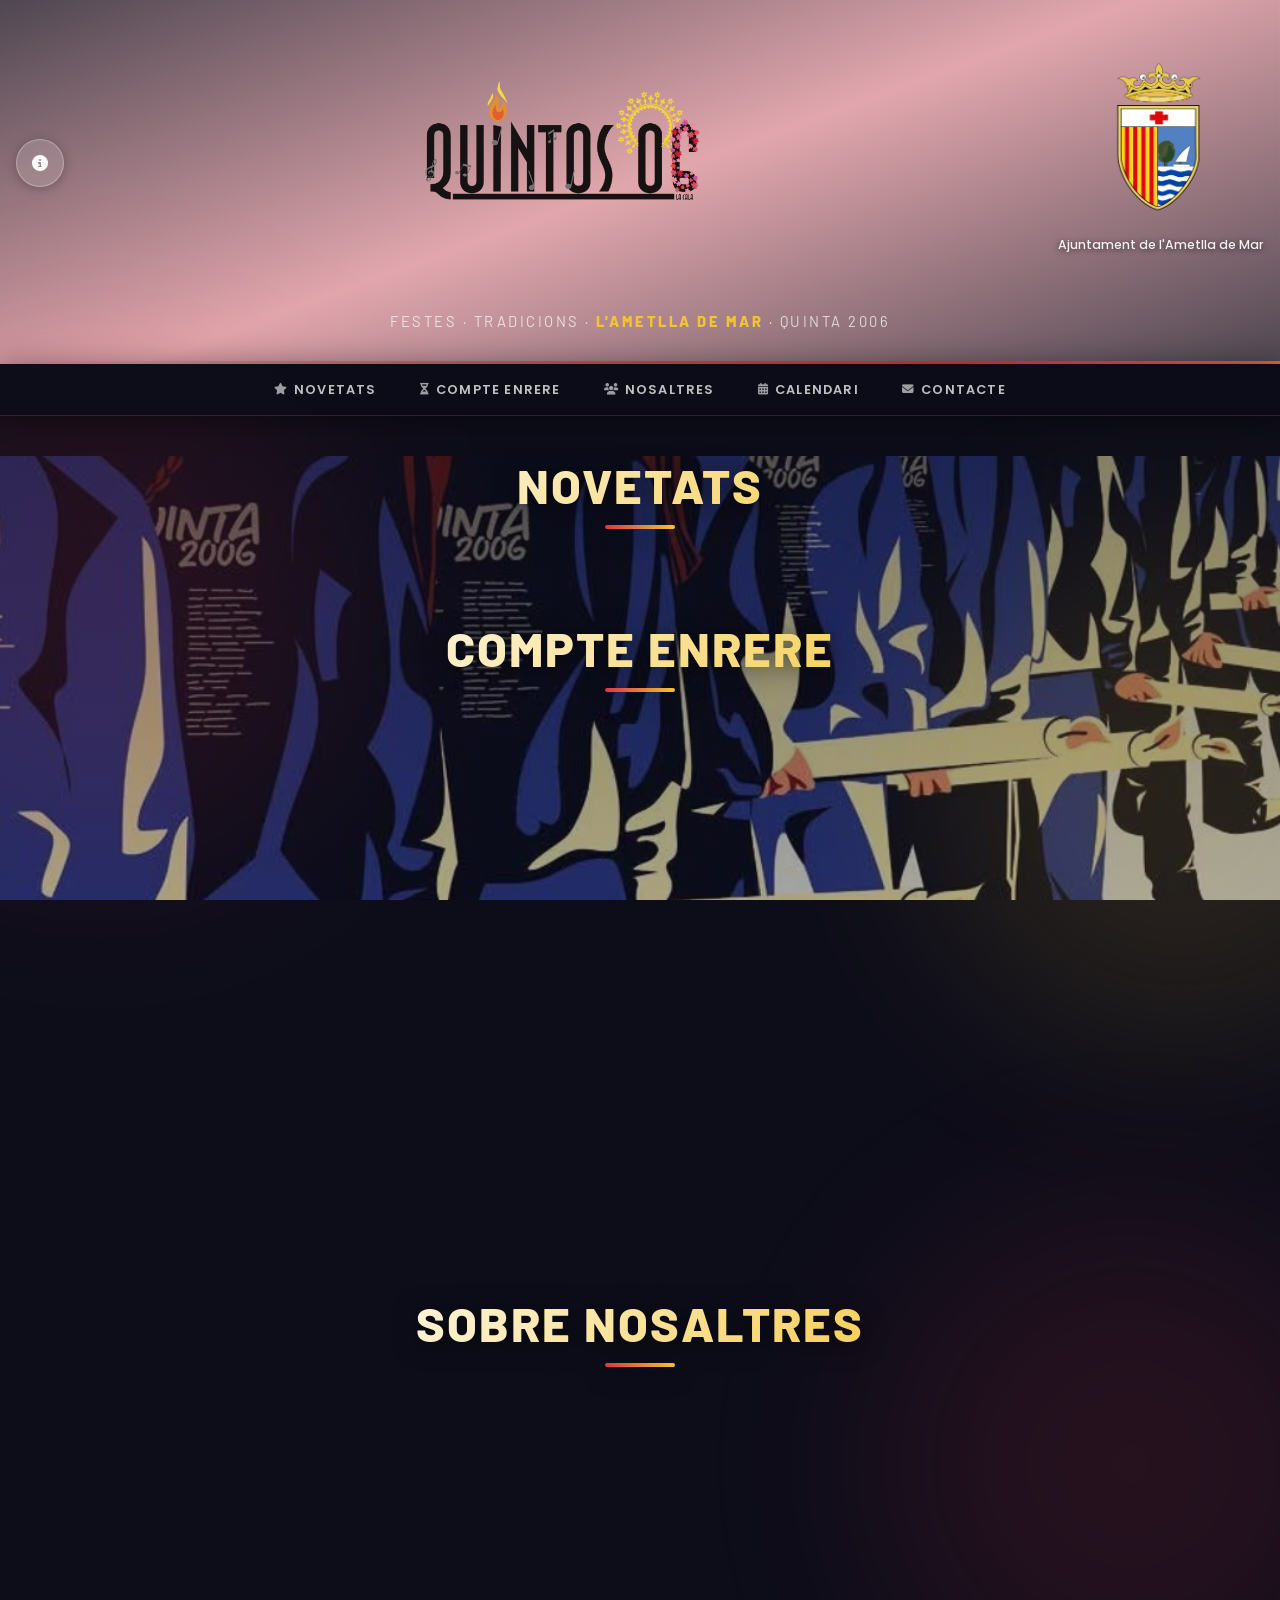
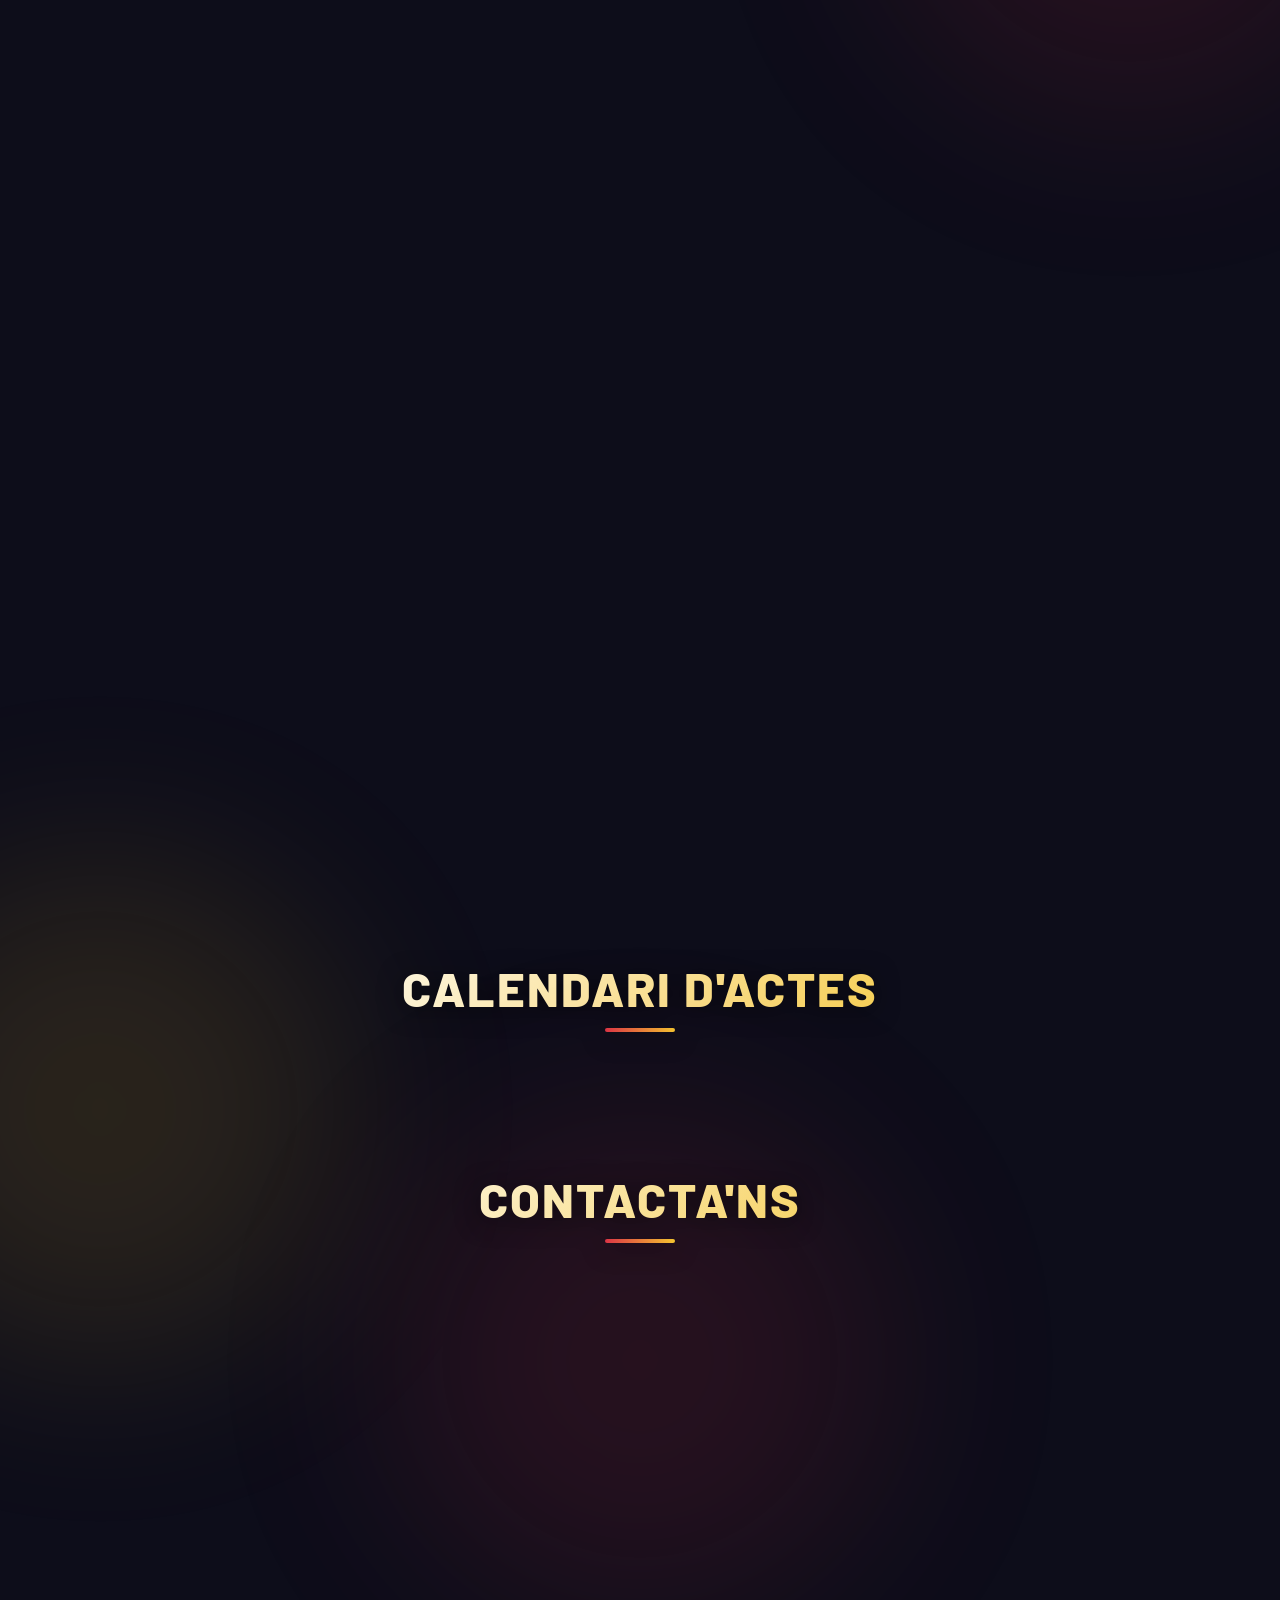
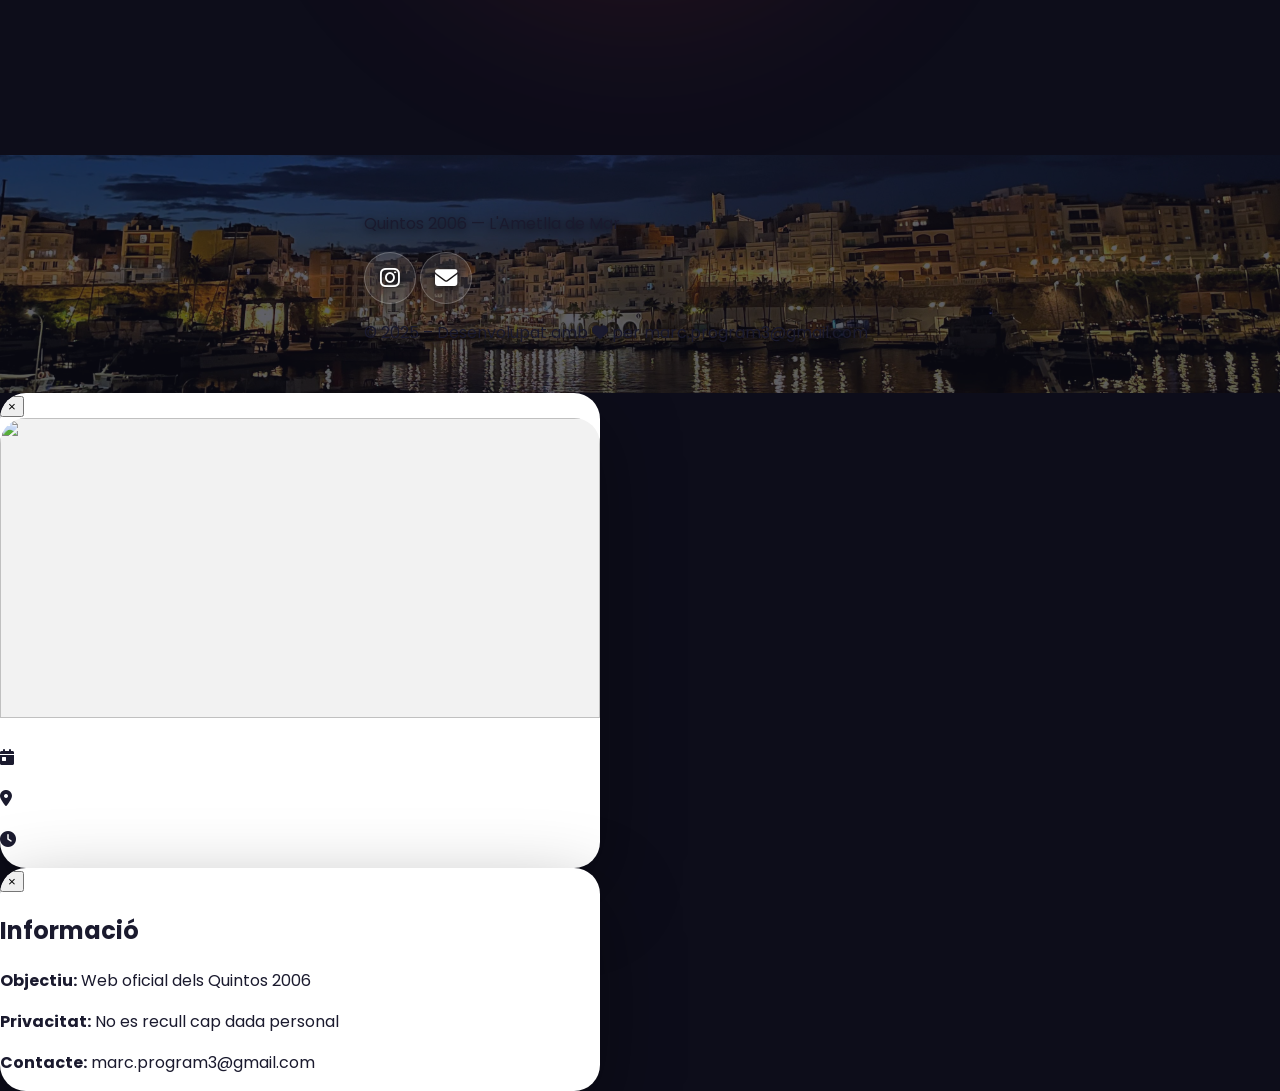
==== commit 1a65d084: "Add files via upload" ====
--- a/index.html
+++ b/index.html
@@ -53,7 +53,6 @@
       <a href="#novetats"        class="nav-link"><i class="fas fa-star"></i>Novetats</a>
       <a href="#compte-enrere"   class="nav-link"><i class="fas fa-hourglass-half"></i>Compte enrere</a>
       <a href="#sobre-nosaltres" class="nav-link"><i class="fas fa-users"></i>Nosaltres</a>
-      <a href="#album"           class="nav-link"><i class="fas fa-images"></i>Àlbum</a>
       <a href="#calendari"       class="nav-link"><i class="fas fa-calendar-alt"></i>Calendari</a>
       <a href="#contacte"        class="nav-link"><i class="fas fa-envelope"></i>Contacte</a>
     </div>
@@ -107,7 +106,7 @@
     </section>
 
     <!-- ── ÀLBUM DE FOTOS ── -->
-    <section id="album" class="py-16">
+    <section id="album" class="py-16" style="display:none">
       <div class="container mx-auto px-6">
         <h2 class="section-title">Àlbum de Fotos</h2>
         <div class="book-wrapper reveal">
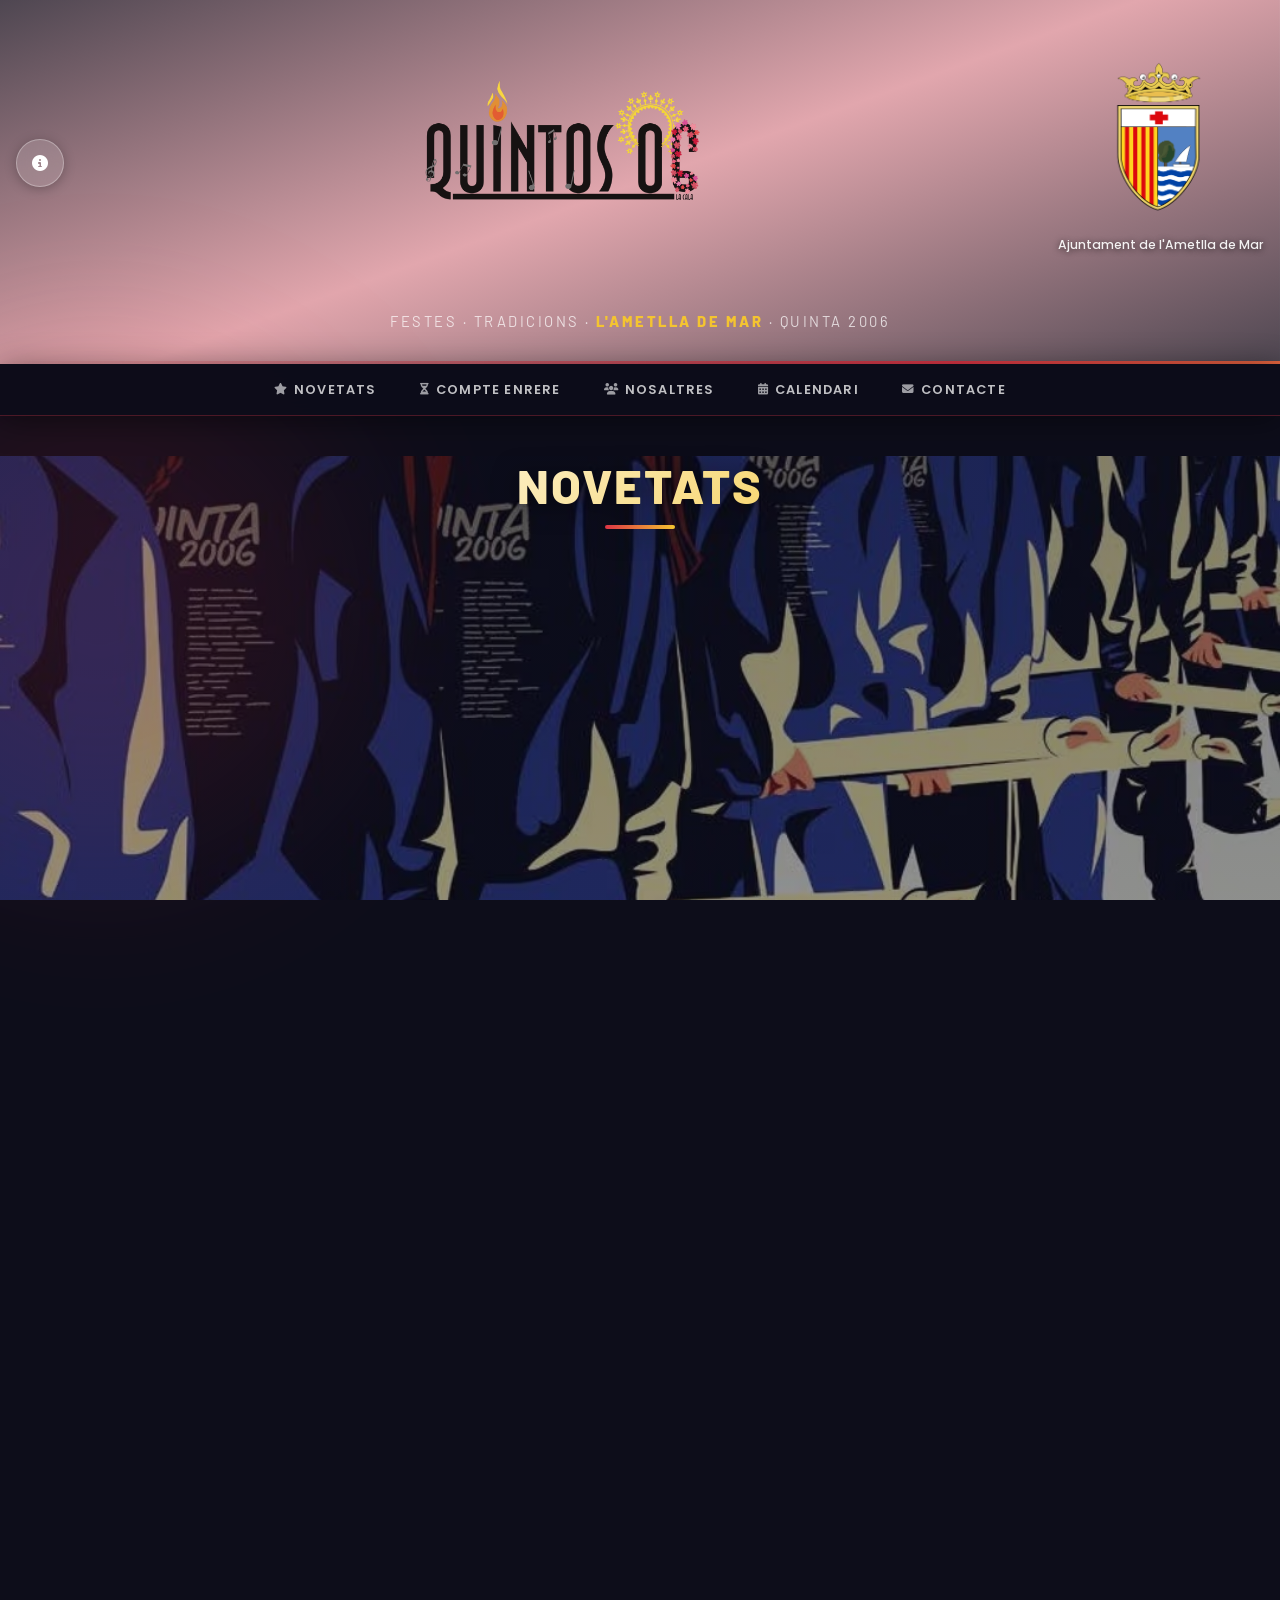
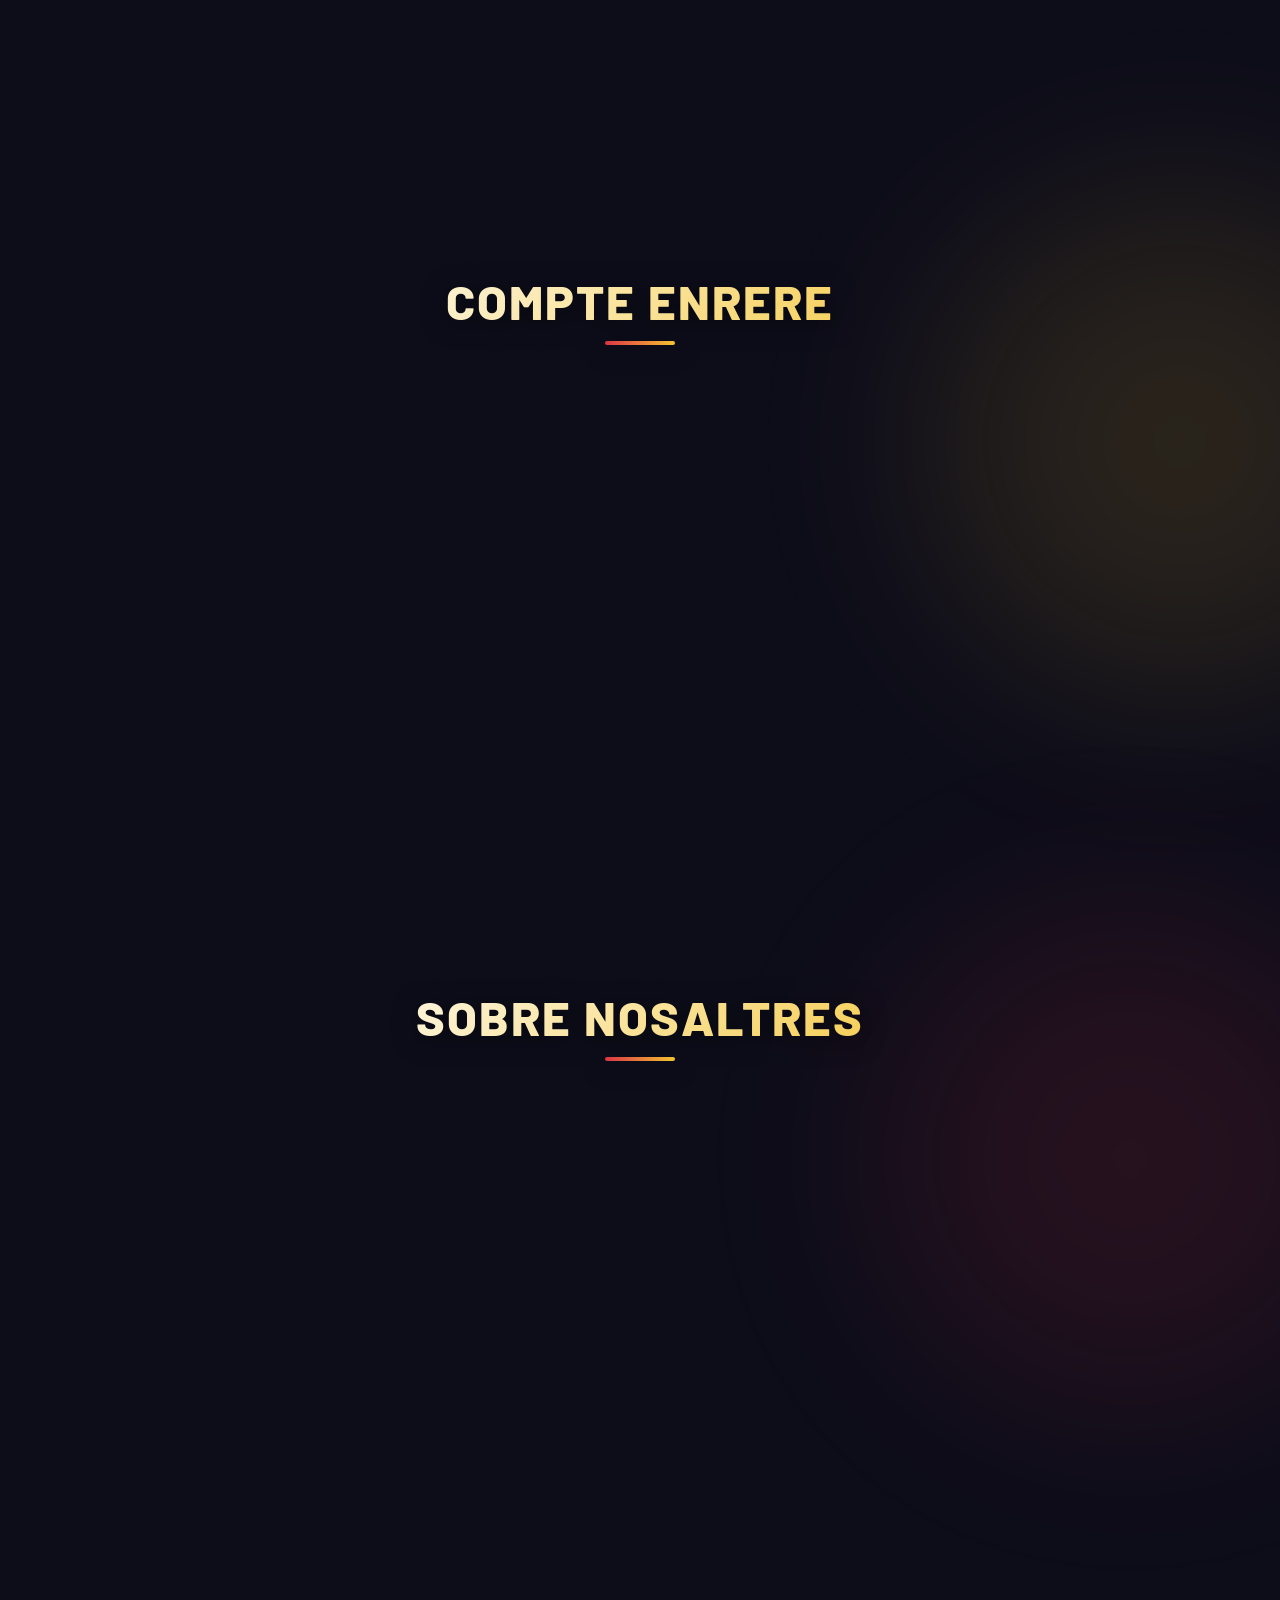
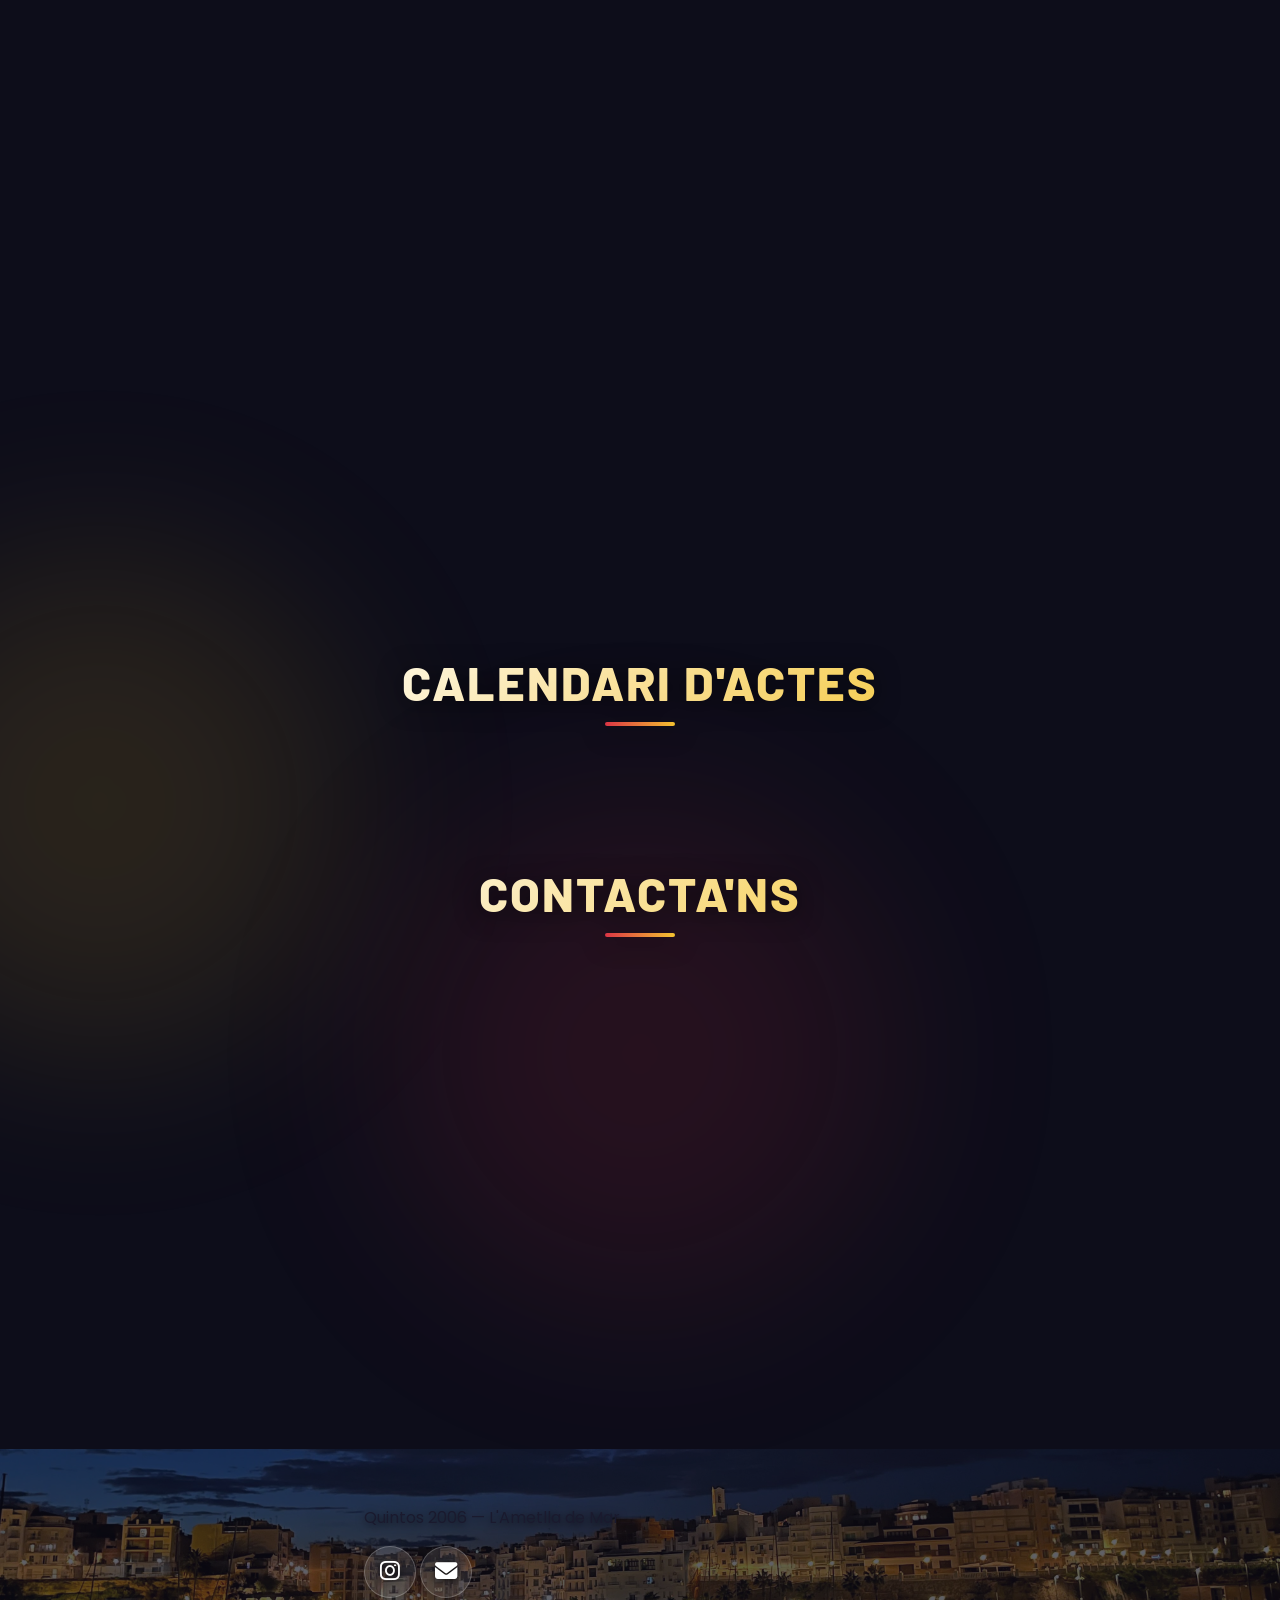
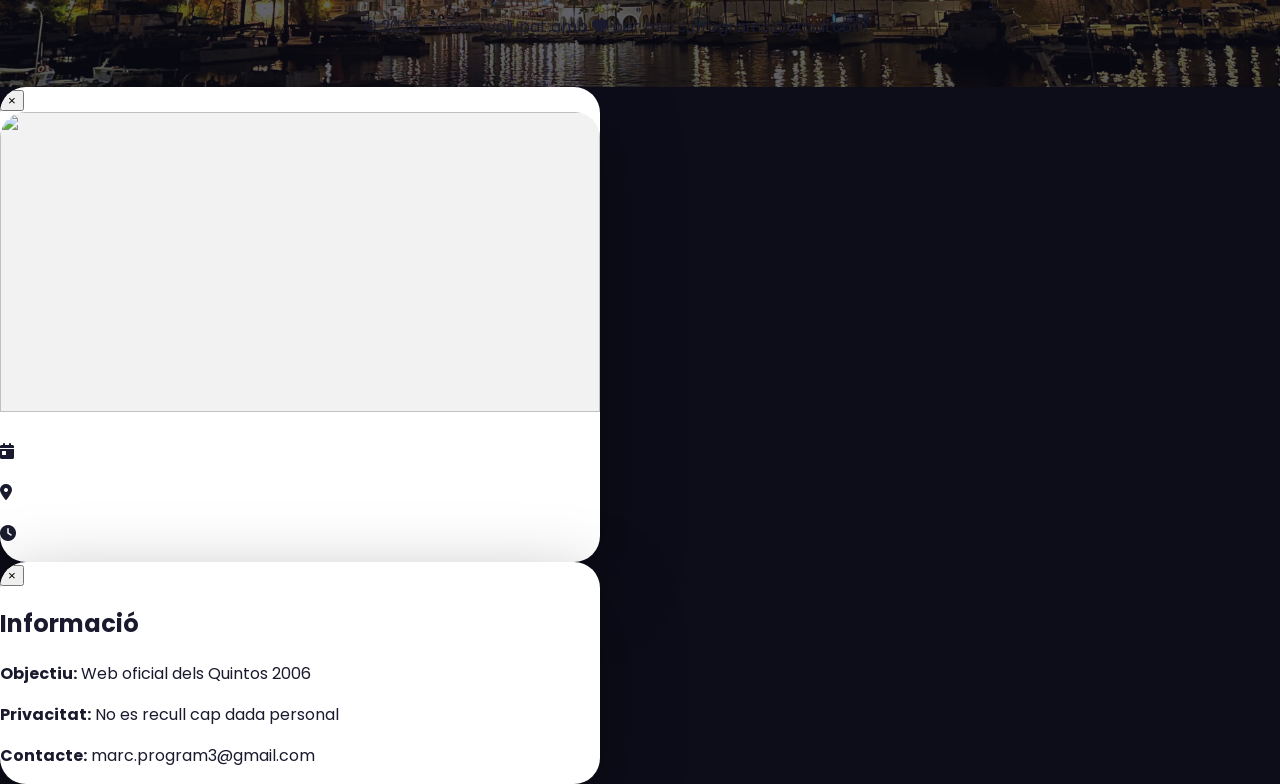
==== commit 027423e2: "Add files via upload" ====
--- a/index.html
+++ b/index.html
@@ -256,20 +256,20 @@
       {
         img:      'img/cartell-correllengua.jpg',
         alt:      'Correllengua – Sant Jordi',
-        title:    'Correllengua \u2013 Diada de Sant Jordi \uD83C\uDF39',
+        title:    'Correllengua – Diada de Sant Jordi 🌹',
         date:     "23 d'abril",
-        time:     '16:00 \u2013 20:00 h',
-        location: 'Parc del Bon Rep\u00f2s',
-        desc:     "El proper 23 d'abril, Diada de Sant Jordi \uD83C\uDF39, rebrem la flama del @correllengua_ a la Cala. \uD83C\uDFC3\u200d\u2642\uFE0F\uD83D\uDD25 Les entitats culturals caleres us conviden a una jornada plena de m\u00fasica i cultura per la llengua! \uD83D\uDC97"
+        time:     '16:00 – 20:00 h',
+        location: 'Parc del Bon Repòs',
+        desc:     "El proper 23 d'abril, Diada de Sant Jordi 🌹, rebrem la flama del @correllengua_ a la Cala. 🏃‍♂️🔥 Les entitats culturals caleres us conviden a una jornada plena de música i cultura per la llengua! 💗"
       },
       {
         img:      'img/cartell-passaparaula.jpg',
         alt:      'Passaparaula',
-        title:    "Passaparaula \u2013 23 d'abril",
+        title:    "Passaparaula – 23 d'abril",
         date:     "23 d'abril",
         time:     'Tarda',
-        location: 'Parc del Bon Rep\u00f2s',
-        desc:     "Els Quintos t'animem a participar a la nostra activitat del passaparaula la tarda del 23 d'abril al parc del Bon Rep\u00f2s. A m\u00e9s, els guanyadors podran gaudir de diversos premis (limitats). Vine i posa a prova el teu catal\u00e0!"
+        location: 'Parc del Bon Repòs',
+        desc:     "Els Quintos t'animem a participar a la nostra activitat del passaparaula la tarda del 23 d'abril al parc del Bon Repòs. A més, els guanyadors podran gaudir de diversos premis (limitats). Vine i posa a prova el teu català!"
       },
       {
         img:      'img/cartell-santjordi.jpg',
@@ -283,17 +283,11 @@
       {
         img:      'img/cartell-batucada.jpg',
         alt:      'Batucada',
-        title:    'Trobada de Batucades 🥁',
+        title:    "Trobada de Batucades 🥁",
         date:     '16 de maig',
         time:     '18:00 – 21:00 h',
         location: 'Parc del Bon Repòs',
-        desc:     '🥁 Aquest dissabte 16 de maig us esperem a la Trobada de Batucades al Parc del Bon Repòs!
-
-Durant tot l'acte tindrem servei de barra 🍻 perquè no falti de res mentre gaudim del ritme i l'ambient 🔥
-
-I a partir de les 18 h… continuem la festa amb un tardeo a càrrec de DJ Nex 🎧
-
-Vine a xalar amb nosaltres!'
+        desc:     "🥁 Aquest dissabte 16 de maig us esperem a la Trobada de Batucades al Parc del Bon Repòs! <br><br>Durant tot l'acte tindrem servei de barra 🍻 perquè no falti de res mentre gaudim del ritme i l'ambient 🔥 <br><br>I a partir de les 18 h… continuem la festa amb un tardeo a càrrec de DJ Nex 🎧 <br><br>Vine a xalar amb nosaltres!"
       }
     ];
 
@@ -546,13 +540,7 @@
         description:"Els Quintos t'animem a participar a la nostra activitat del passaparaula la tarda del 23 d'abril al parc del Bon Repòs. A més, els guanyadors podran gaudir de diversos premis (limitats). Vine i posa a prova el teu català!" },
       { title:'Sant Jordi', start:'2026-04-26', image:'img/cartell-santjordi.jpg', location:'Castell de Sant Jordi', time:'Tot el dia', description:'' },
       { title:'Batucada', start:'2026-05-16', image:'img/cartell-batucada.jpg', location:'Parc del Bon Repòs', time:'18:00 – 21:00 h',
-        description:'🥁 Aquest dissabte 16 de maig us esperem a la Trobada de Batucades al Parc del Bon Repòs!
-
-Durant tot l'acte tindrem servei de barra 🍻 perquè no falti de res mentre gaudim del ritme i l'ambient 🔥
-
-I a partir de les 18 h… continuem la festa amb un tardeo a càrrec de DJ Nex 🎧
-
-Vine a xalar amb nosaltres!' }
+        description:"🥁 Aquest dissabte 16 de maig us esperem a la Trobada de Batucades al Parc del Bon Repòs!\n\nDurant tot l'acte tindrem servei de barra 🍻 perquè no falti de res mentre gaudim del ritme i l'ambient 🔥\n\nI a partir de les 18 h… continuem la festa amb un tardeo a càrrec de DJ Nex 🎧\n\nVine a xalar amb nosaltres!" }
     ];
 
     /* ── Compte enrere amb animació flip ── */
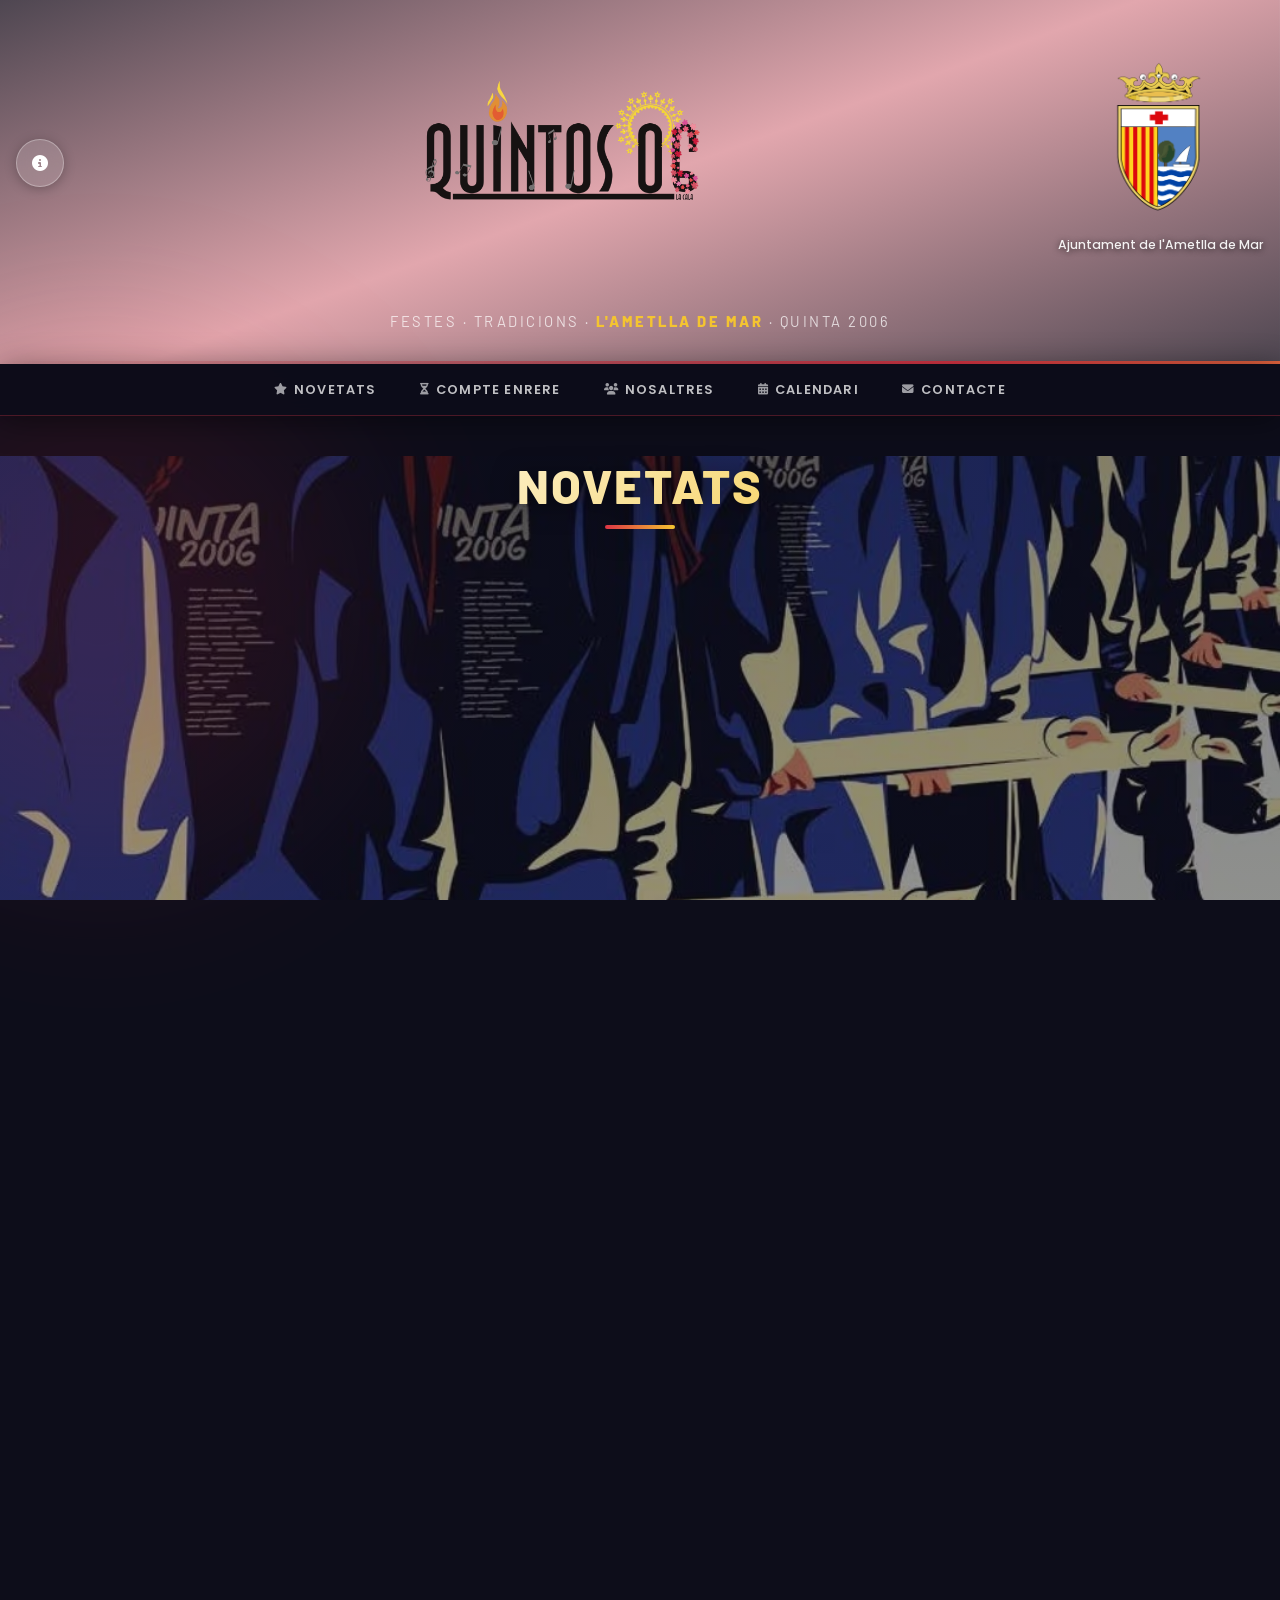
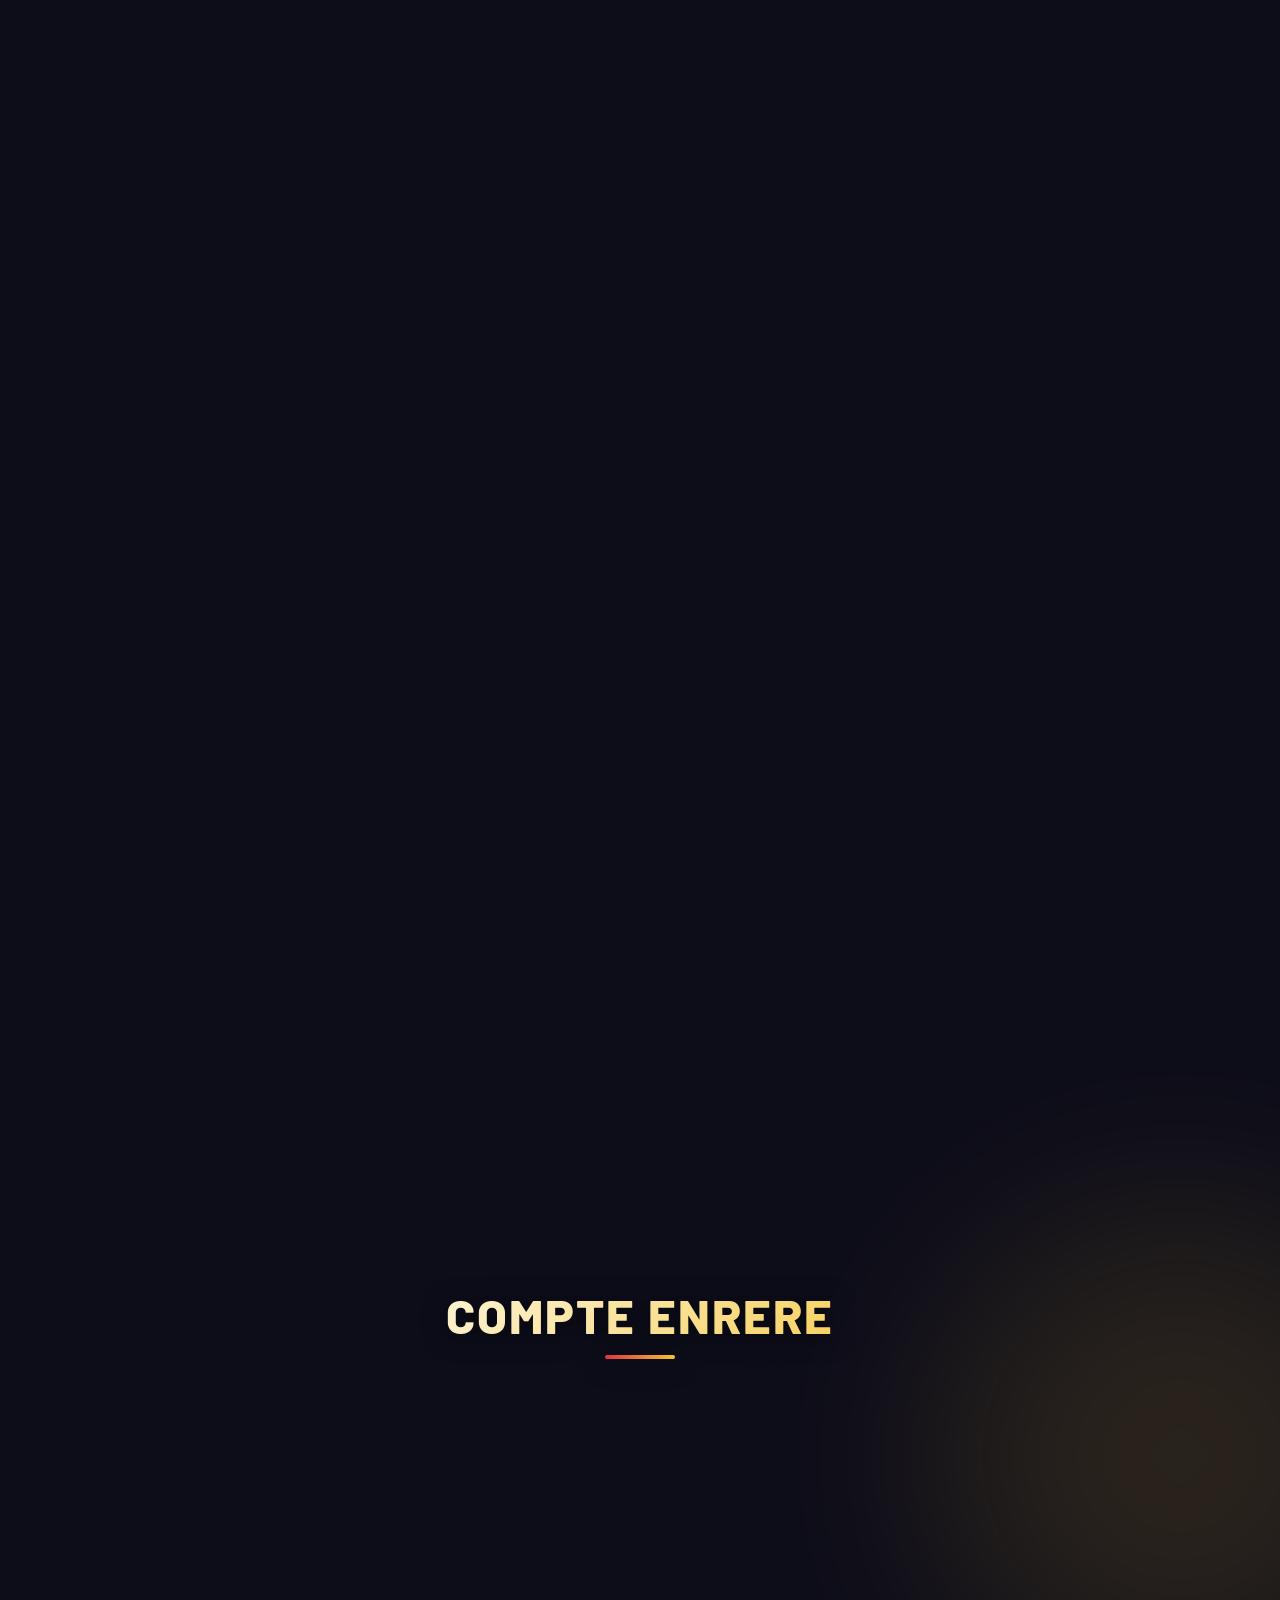
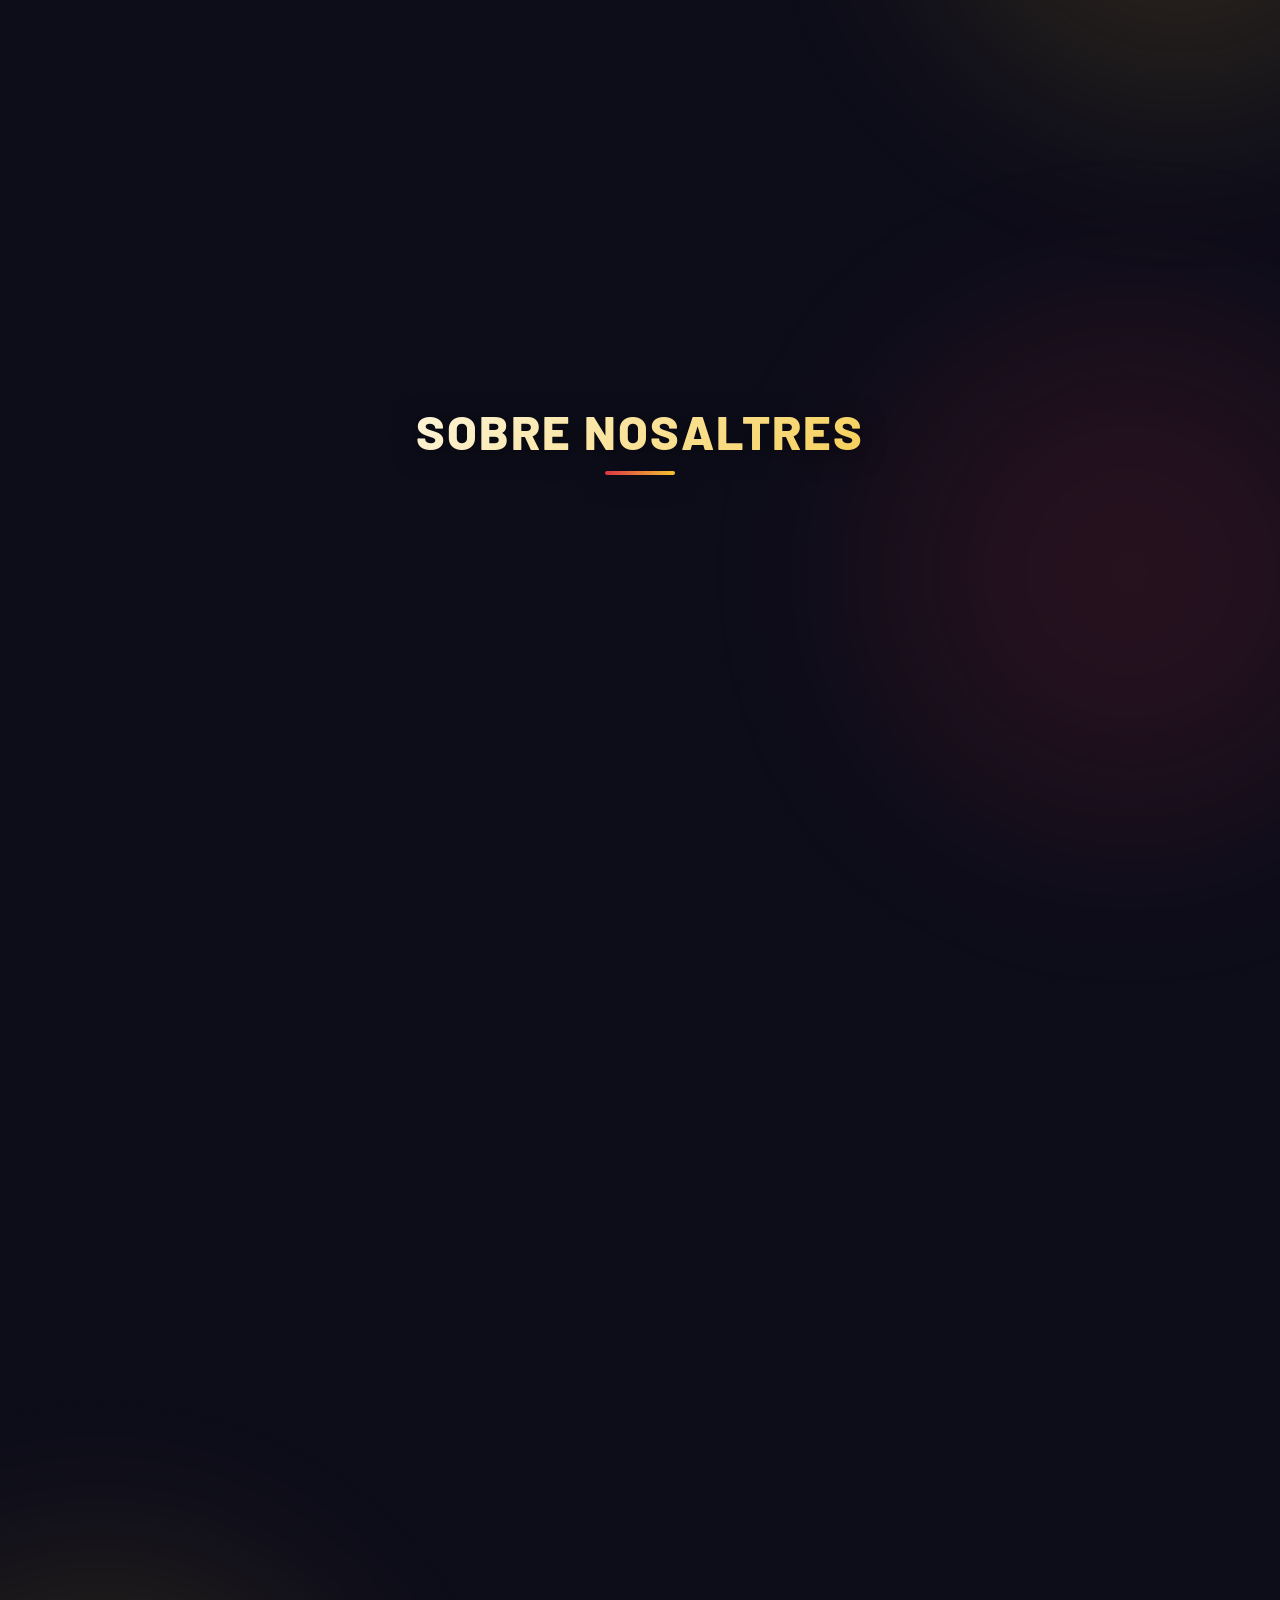
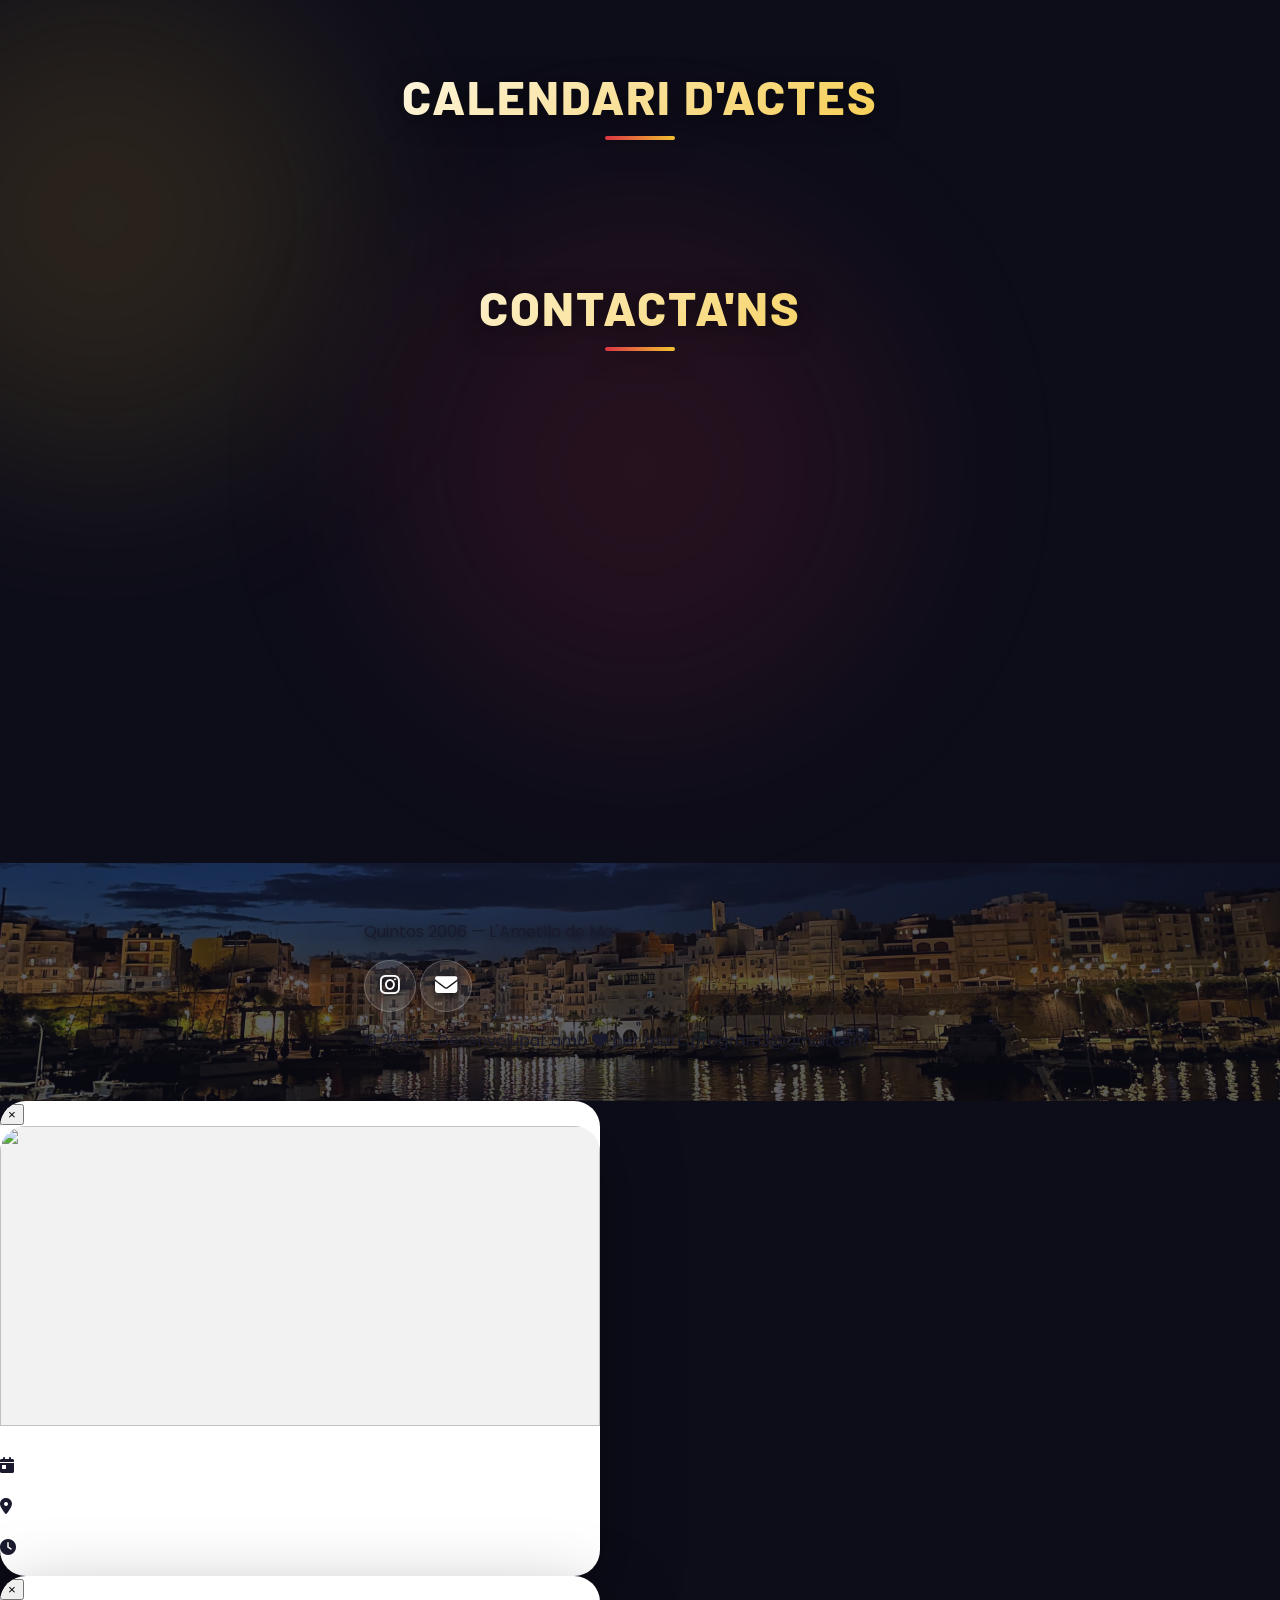
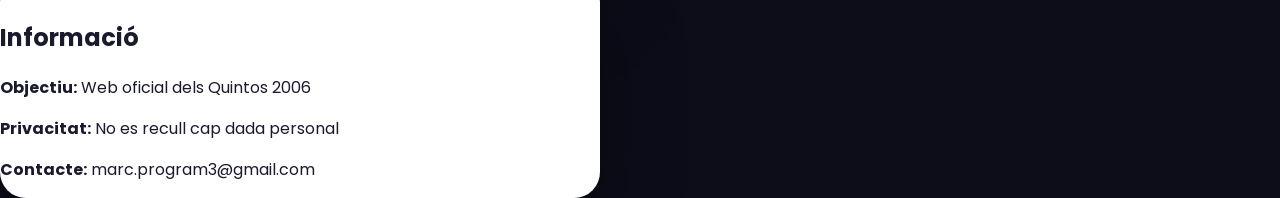
==== commit 1447fccc: "Add files via upload" ====
--- a/index.html
+++ b/index.html
@@ -254,33 +254,6 @@
     /* ── Novetats carrusel ── */
     const novetats = [
       {
-        img:      'img/cartell-correllengua.jpg',
-        alt:      'Correllengua – Sant Jordi',
-        title:    'Correllengua – Diada de Sant Jordi 🌹',
-        date:     "23 d'abril",
-        time:     '16:00 – 20:00 h',
-        location: 'Parc del Bon Repòs',
-        desc:     "El proper 23 d'abril, Diada de Sant Jordi 🌹, rebrem la flama del @correllengua_ a la Cala. 🏃‍♂️🔥 Les entitats culturals caleres us conviden a una jornada plena de música i cultura per la llengua! 💗"
-      },
-      {
-        img:      'img/cartell-passaparaula.jpg',
-        alt:      'Passaparaula',
-        title:    "Passaparaula – 23 d'abril",
-        date:     "23 d'abril",
-        time:     'Tarda',
-        location: 'Parc del Bon Repòs',
-        desc:     "Els Quintos t'animem a participar a la nostra activitat del passaparaula la tarda del 23 d'abril al parc del Bon Repòs. A més, els guanyadors podran gaudir de diversos premis (limitats). Vine i posa a prova el teu català!"
-      },
-      {
-        img:      'img/cartell-santjordi.jpg',
-        alt:      'Sant Jordi',
-        title:    "Sant Jordi – 26 d'abril",
-        date:     "26 d'abril",
-        time:     'Tot el dia',
-        location: 'Castell de Sant Jordi',
-        desc:     ''
-      },
-      {
         img:      'img/cartell-batucada.jpg',
         alt:      'Batucada',
         title:    "Trobada de Batucades 🥁",
@@ -318,7 +291,12 @@
         <button class="novetat-dot${i === 0 ? ' active' : ''}" onclick="goNovetat(${i})"></button>
       `).join('');
 
-      novetatsTimer = setInterval(() => goNovetat((novetatsIdx + 1) % novetats.length), 5000);
+      if (novetats.length < 2) {
+        dotsEl.style.display = 'none';
+      }
+      if (novetats.length > 1) {
+        novetatsTimer = setInterval(() => goNovetat((novetatsIdx + 1) % novetats.length), 5000);
+      }
     }
 
     function goNovetat(idx) {
